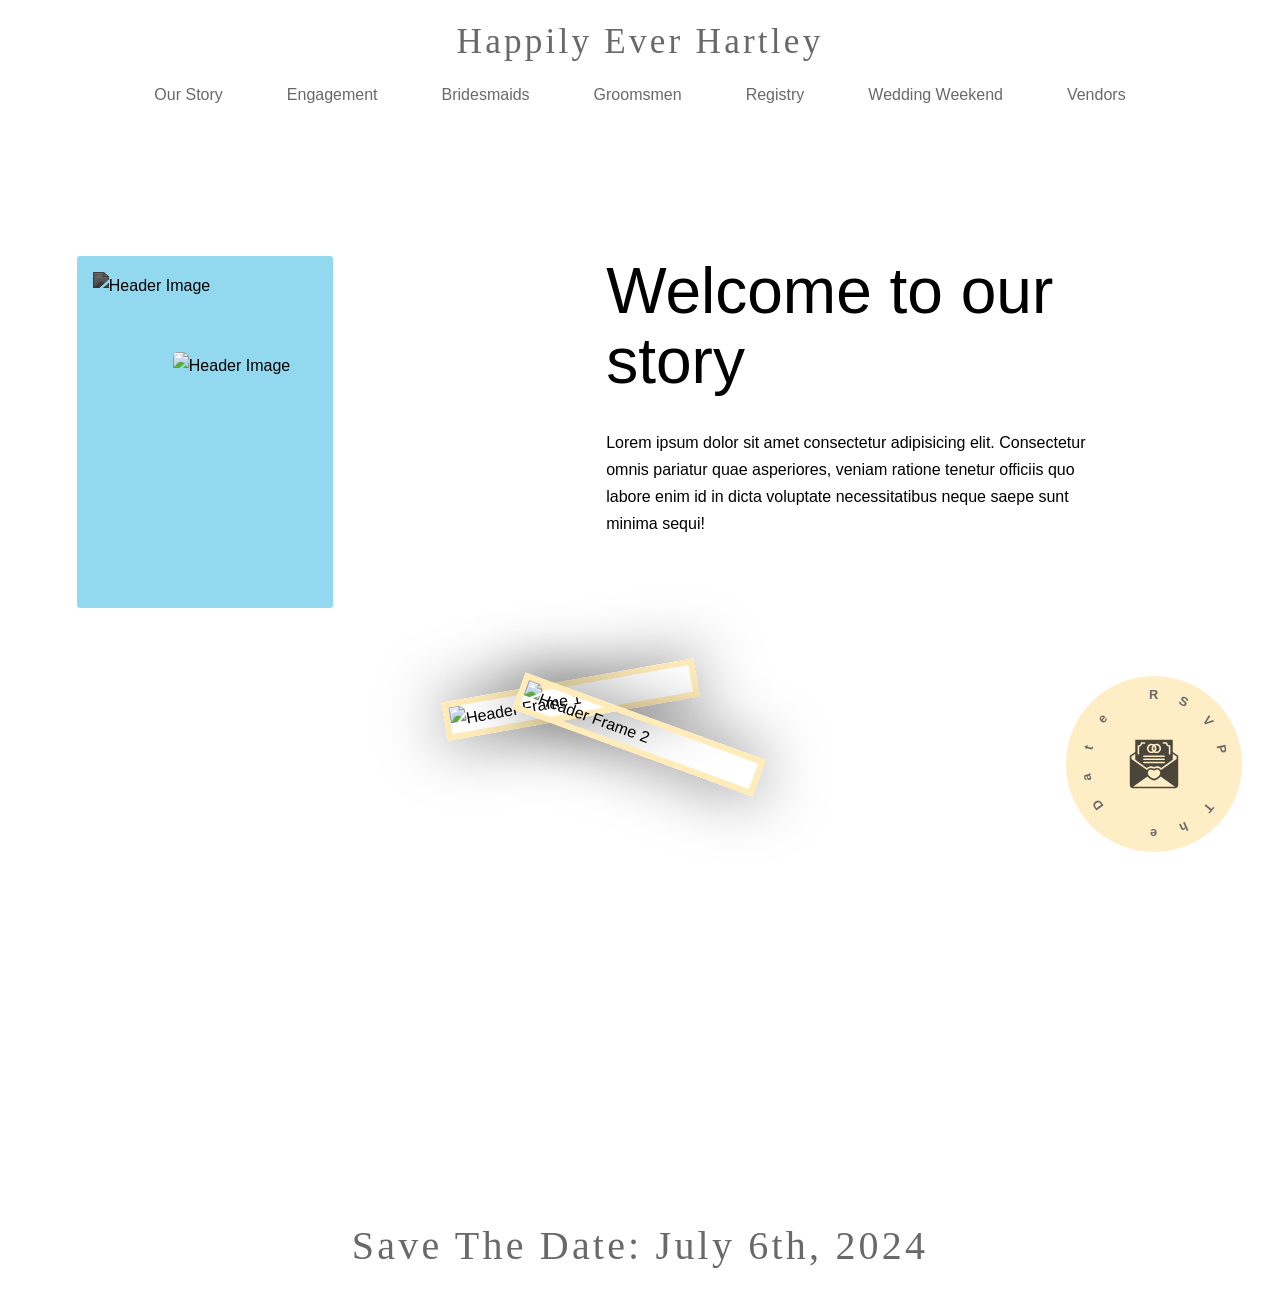
==== index.html @ 99db0260 "Add files via upload" ====
<!DOCTYPE html>
<html lang="en">
<head>
    <meta charset="UTF-8">
    <meta name="viewport" content="width=device-width, initial-scale=1.0">
    <title>Photo</title>
    <!-- Custom Stylesheet-->
    <link rel="stylesheet" type="text/css" href="css/style.css">
    <!-- SwiperJS-->
    <link rel="stylesheet" href="https://cdn.jsdelivr.net/npm/swiper@10/swiper-bundle.min.css"/>

</head>

<body>
    <nav>
        <div class="nav_container">
            <div class="nav_logo"><p>Happily Ever Hartley</p></div>
            <ul class="nav_links">
                <li><a href="index.html">Our Story</a></li><!-- Camping info, directions, countdown, -->
                <li><a href="Engagement.html">Engagement</a></li>
                <li><a href="Bridesmaids.html">Bridesmaids</a></li>
                <!-- Pictures, who each person is. Song: Let's go girls -->
                <li><a href="Groomsmen.html">Groomsmen</a></li>
                <!-- Pictures, who each person is. Song: Friends in low places -->
                <li><a href="Registry.html">Registry</a></li>
                <!-- Registry Links, honeymoon fund venmo -->
                <li><a href="WeddingWeekend.html">Wedding Weekend</a></li>
                <!-- Camping info, directions, rsvp camping, -->
                <li><a href="Vendors.html">Vendors</a></li>
                <!-- Camping info, directions, rsvp camping, -->
            </ul>

            <button class="nav_toggle-btn" id="nav_toggle-open"><img src="img/icons/menu.svg" alt="menu button"></button>
            <button class="nav_toggle-btn" id="nav_toggle-close"><img src="img/icons/menu-open.svg" alt="menu button expanded"></button>
        </div>
    </nav>
    <!-------------- End of Nav -------------->

<section id="OurStory">
    <header>
        <div class="container header_container">
            <div class="header_left">
                <div class="header_image-bg">
                    <div class="header_image-lg">
                        <img src="img/photos/IMG_2442.JPG" alt="Header Image">
                    </div>
                </div>
                <div class="header_image-sm">
                    <img src="img/photos/IMG_2442.JPG" alt="Header Image">
                </div>
            </div>
            <div class="header_right">
                <h1>Welcome to our story</h1>
                
                <p>Lorem ipsum dolor sit amet consectetur adipisicing elit. Consectetur omnis pariatur quae asperiores, veniam ratione tenetur officiis quo labore enim id in dicta voluptate necessitatibus neque saepe sunt minima sequi!</p>
            </div>
        </div>
    </header>
    <div class="header_frames">
        <div class="header_frame">
            <img src="img/photos/IMG_2458.JPG" alt="Header Frame 1">
        </div>
        <div class="header_frame">
            <img src="img/photos/IMG_2477.JPG" alt="Header Frame 2">
        </div>
    </div>
    
    <a href="mailto:gabbywilliams18@icloud.com?subject=RSVP For Wedding" class="rsvp_btn rsvp_info"> <img src="img/icons/rsvp.svg" alt="mail icon"> <span class="rsvp_text">Please provide your full name, plus any additional message you like. <br>This helps create our list of guests. <br><br> Just click the RSVP button</span> <p>RSVP The Date</p> </a>
</section>
    <!-------------- End of Header -------------->

    <footer>
        <div class="container footer_container">
            <p>Save The Date: July 6th, 2024</p>
        </div>
    </footer>
    <!-------------- End of Footer -------------->
</body>
<!--JavaScript-->

    <!-- Swiper JS -->
    <script src="https://cdn.jsdelivr.net/npm/swiper@10/swiper-bundle.min.js"></script>

    <!-- JS File -->
    <script src="js/main.js"></script>
</body>

</html>
---- css/style.css ----
:root {
        /* --Light Theme --*/
    --color-primary: #1a7ec0;
    --color-primary-variant: #fddab8;
    --color-bg-1: #ffffff;
    --color-bg-2: #cbcbcb;
    --color-bg-3: #c0c0c0;
    --color-bg-4: #696969;
    --color-text-1: #444444;
    --color-light: #97cae5;
    --color-white: hsl(0, 0%, 90%);

    --container-width-lg: 88%;
    --container-width-md: 92%

    --transitions: all 400ms ease;
}

* {
    margin: 0;
    padding: 0;
    border: 0;
    outline: 0;
    list-style: none;
    text-decoration: none;
    box-sizing: border-box;
}

html {
    scroll-behavior: smooth;
}

body {
    font-family: 'SF Pro Display', sans-serif;
    font-size: 16px;
    font-weight: 400;
    line-height: 1.7;
    background-color: var(--color-bg-1);
}

h1, h2 {
    line-height: 1.1;
    font-weight: 400;
}

h1 {
    font-size: 4rem;
}

h2 {
    font-size: 3.5rem;
}

a {
    color: var(--color-bg-4);
    transition: var(--transitions);
}

a:hover {
    color: var(--color-primary);
    font-weight: 500;
}

.container {
    width: var(--container-width-lg);
    margin: 0 auto;
    max-width: 2160px;
    
}

img {
    display: block;
    object-fit: cover;
    width: 100%;
}


/* --- Nav --- */
nav {
    height: 7rem;
    width: 100vw;
    display: grid;
    place-items: center;
    position: fixed;
    visibility: visible;
    top: 0;
    left: 0;
    z-index: 98;
}

/* nav class on scroll using JavaScript */
.window-scrolled{
    width: 100vw;
    height: 7vw;
    background-color: white;
    box-shadow: 0 0.5rem 1rem rgba(0, 0, 0, 0.2);

}
.nav_container {
    height: 100%;
    display: grid;
    justify-content: space-between;
    align-items: center;
}

/* only for tablets and phones */
.nav_toggle-btn {
    display: none;
}

.nav_logo {
    justify-content: center;
    display: flex;
    font-family: 'Chopin Script', cursive;
    font-size: 2.2rem;
    font-weight: 200;
    color: var(--color-bg-4);
    letter-spacing: 0.2rem;
    padding-top: 0.5rem;
}

.nav_links {
    display: flex;
    gap: 4rem;
}

.nav_socials {
    display: flex;
    gap: 1rem;
}

.nav_socials a {
    width: 1.3rem;
    height: 1.3rem;
    display: flex;
    place-items: center;
}

.nav_socials a:hover {
    box-shadow: 0 1rem 1rem rgba(0, 0, 0, 0.2);
    border-radius: 9px;
}
/* --- End of nav --- */

/* --- Header --- */
header {
    width: 100vw;
    height: 100vh;
    position: relative;
    top: 6rem;
    overflow: hidden;
}

.header_container {
    display: grid;
    grid-template-columns: 43% 53%;
    gap: 4%;
    margin-top: 10rem;
    position: relative;
}

.header_image-bg{
    background: #92d9f0;
    height: 22rem;
    width: 16rem;
    position: absolute;
    justify-items: right;
    border-radius: 3px;
}

.header_image-lg {
    width: 29rem;
    position: relative;
    top: 1rem;
    left: 1rem;
    border-radius: 5px;
    filter: saturate(0) brightness(0.4);
    transition: var(--transition);
}

.header_image-sm {
    width: 28rem;
    height: 28rem;
    overflow: hidden;
    position: absolute;
    top: 6rem;
    left: 6rem;
    border-radius: 5px;
    transition: var(--transition);
}

.header_left:hover .header_image-sm {
    opacity: 0;
}

.header_left:hover .header_image-lg {
    filter: saturate(1) brightness(1);
    border: 1rem solid #ffecb8;
    border-radius: 5px;
    top: 0;
    left: 0;
}

.header_head {
    display: flex;
    gap: 2rem; 
    align-items: flex-start;
}

.header_right p {
    margin-top: 2rem;
    width: 85%;
}

.header_tag {
    font-family: 'Chopin Script', cursive;
    font-size: 3.5rem;
    font-weight: 200;
    color: var(--color-bg-4);
    letter-spacing: 0.2rem;
}
/* --- End of header --- */

/* --- Only for tablets and phones --- */
.header_btn-md {
    display: none;
}

.header_frames {
    position: absolute;
    top: 78vh;
    right: 52rem;
    transition: var(--transition);
}

.header_frame {
    width: 16rem;
    border: 0.4rem solid #ffecb8;
    box-shadow: 0 0 4rem rgba(0, 0, 0, 0.5);
    position: absolute;
    transform: rotate(-10deg);
    transform-origin: bottom left;
    transition: var(--transition);

}

.header_frame:nth-child(2) {
    transform: rotate(20deg);
    top: -2rem;
    left: 4rem;
}

.header_frames:hover .header_frame {
    transform: rotate(0deg);
}

.header_frames:hover .header_frame:nth-child(2) {
    top: 0;
    left: 17rem;
}

/* --- RSVP Button --- */
.rsvp_btn {
    color: var(--color-bg-4);
    width: 11rem;
    height: 11rem;
    border-radius: 50%;
    display: grid;
    place-items: center;
    cursor: pointer;
    transition: var(--transition);
}

.rsvp_btn {
    background: rgb(255, 237, 198);
    position: fixed;
    right: 3%;
    bottom: 3rem;
}

.rsvp_btn:hover {
    box-shadow:  0 2rem 2rem rgba(0, 0, 0, 0.2);
    transform: translateY(-1rem);
    color: var(--color-primary);
    border: 0.2rem solid #f0d896;
}

.rsvp_btn img {
    position: absolute;
    width: 50px;
    height: 50px;
    opacity: 0.7;
}

.rsvp_btn p {
    font-size: 0.8rem;
    font-weight: 800;
    width: 10rem;
    height: 10rem;
    display: flex;
    justify-content: center;
    animation: spinningText 45s infinite;
}

.rsvp_btn p span {
    position: absolute;
    transform-origin: 0.3rem 5rem;
}

@keyframes spinningText {
    to {
        transform: rotate(360deg);
    }
}

.rsvp_info .rsvp_text {
    visibility: hidden;
    height: 11rem;
    width: 19rem;
    background-color: rgb(255, 255, 255);
    border: 0.1rem solid var(--color-primary);
    color: #2b2b2b;
    text-align: center;
    border-radius: 8px;
    padding: 1rem;
    bottom: 10rem;
    right: 9rem;
  
    /* Position the message */
    position: absolute;
    z-index: 1;
    
  }
  
  .rsvp_info:hover .rsvp_text {
    visibility: visible;
    box-shadow:  0 2rem 2rem rgba(0, 0, 0, 0.2);
    
  }

  .rsvp_btn:hover > .container {
    width:100%;
    height:100%;
    position:absolute;
    background-color:#000;
    opacity:0.5;
    border-radius:30px;
}

#Bridesmaids {
    margin-top: 12rem;
}

.bridesmaids_head  {
    display: flex;
    justify-content: space-between;
    
}

.bridesmaids_container p {
    width: 45rem;
    
}

.swiper-wrapper {
    margin-top: 5rem;
    height: 37rem;
    padding-bottom: 5rem;
}

.swiper {
    width: 88%;
    height: 100%;
}

.swiper-slide {
    border: 0.5rem solid var(--color-light);
    border-radius: 10px;
    height: fit-content;
    max-height: 36rem;
    overflow: hidden;
    text-align: center;
    font-size: 18px;
    display: flex;
    justify-content: center;
    align-items: center;
    transition: var(--transition)
}

.swiper-slide:hover {
    box-shadow: 0 3rem 3rem rgba(0, 0, 0, 0.2);
}

.swiper-slide img {
    width: auto;
    height: 100%;
    display: block;
    filter: saturate(0);
    object-fit: cover;
    transition: var(--transition);

}

.swiper-slide:hover img {
    filter: saturate(1);
}

/* --- End of Bridesmaids --- */

#Groomsmen {
    margin-top: 12rem;
}

.groomsmen_head  {
    display: flex;
    justify-content: space-between;
}

.groomsmen_container p {
    width: 45rem;
}

.swiper-wrapper {
    margin-top: 5rem;
    height: 37rem;
    padding-bottom: 5rem;
}

.swiper {
    width: 88%;
    height: 100%;
}

.swiper-slide {
    border: 0.5rem solid var(--color-light);
    border-radius: 10px;
    height: fit-content;
    max-height: 36rem;
    overflow: hidden;
    text-align: center;
    font-size: 18px;
    display: flex;
    justify-content: center;
    align-items: center;
    transition: var(--transition)
}

.swiper-slide:hover {
    box-shadow: 0 3rem 3rem rgba(0, 0, 0, 0.2);
    
}

.swiper-slide img {
    width: 27.9rem;
    height: 100%;
    display: block;
    filter: saturate(0);
    object-fit: cover;
    transition: var(--transition);

}

.swiper-slide:hover img {
    filter: saturate(1);

}
/* --- End of Groomsmen --- */

#engagement {
    margin-top: 10rem;
}

.engagement_container {
    position: relative;
}

.engagement_head {
    display: grid;
    grid-template-columns: 95rem;
    justify-content: space-between;
    align-items: center;
    justify-content: center;
}

.engagement_head > p {
    width: 45rem;
}

.engagement_gallery {
    display: grid;
    grid-template-columns: repeat(3, 1fr);
    margin-top: 5rem;
    gap: 3rem;

}

.engagement_gallery article {
    border: 0.5rem solid var(--color-bg-3);
    transition: var(--transition)
}

.engagement_gallery article:nth-child(1) {
    grid-row: 1/3;
}

.engagement_gallery article:nth-child(4) {
    grid-column: 2/4;
    grid-row: 2/3;
}

.engagement_gallery article img {
    height: 100%;
    filter: saturate(0);
    transition: var(--transition);
}

.engagement_gallery article:hover img {
    filter: saturate(1);
}

.engagement_gallery article:hover {
    box-shadow: 0 4rem 4rem rgba(0, 0, 0, 0.5);
    border-color: #97cae5;
}

/* --- End of Engagement--- */

/* --- Footer --- */
.footer {
    margin-top: 7rem;
    width: 100vw;
}

.footer_container > p {
    width: 100vw;
    display: grid;
    place-items: center;
    font-family: 'Chopin Script', cursive;
    font-size: 2.5rem;
    font-weight: 200;
    color: var(--color-bg-4);
    letter-spacing: 0.2rem;
    padding-bottom: 1rem;
    padding-top: 2.5rem;
}

.footer_container:hover > p {
    color: var(--color-primary);
}
.footer_container {
    margin-top: 12rem;
    padding-top: 5rem;
    width: 100vw;
}

/* --- End of Footer --- */

/* --- Google Map --- */
.map_container {
    display: grid;
    grid-template-columns: 43% 53%;
    gap: 4%;
    margin-top: 8rem;
    position: relative;
}

.map {
    width: 38rem;
    height: 28rem;
    position: relative;
    left: 5rem;
    border-radius: 6px !important;
    border: 0.3rem solid #eeeeee;
}

.map_text > h3 {
    position: relative;
    top: 1rem;
    left: 0;
    display: grid;
    place-items: center;
    font-weight: 500;
}

.camping {
    padding-top: 3rem;
}
.button {
    background-color: #30acc8;
    color: white;
    border-radius: 8px;
    font-weight: 600;
    padding: 15px 25px;
    cursor: pointer;
    top: 14rem;
}

.socials {
    width: 10vw;
    height: 10vh;
    display: grid;
}

.nav_socials {
    display: flex;
    gap: 1rem;
}
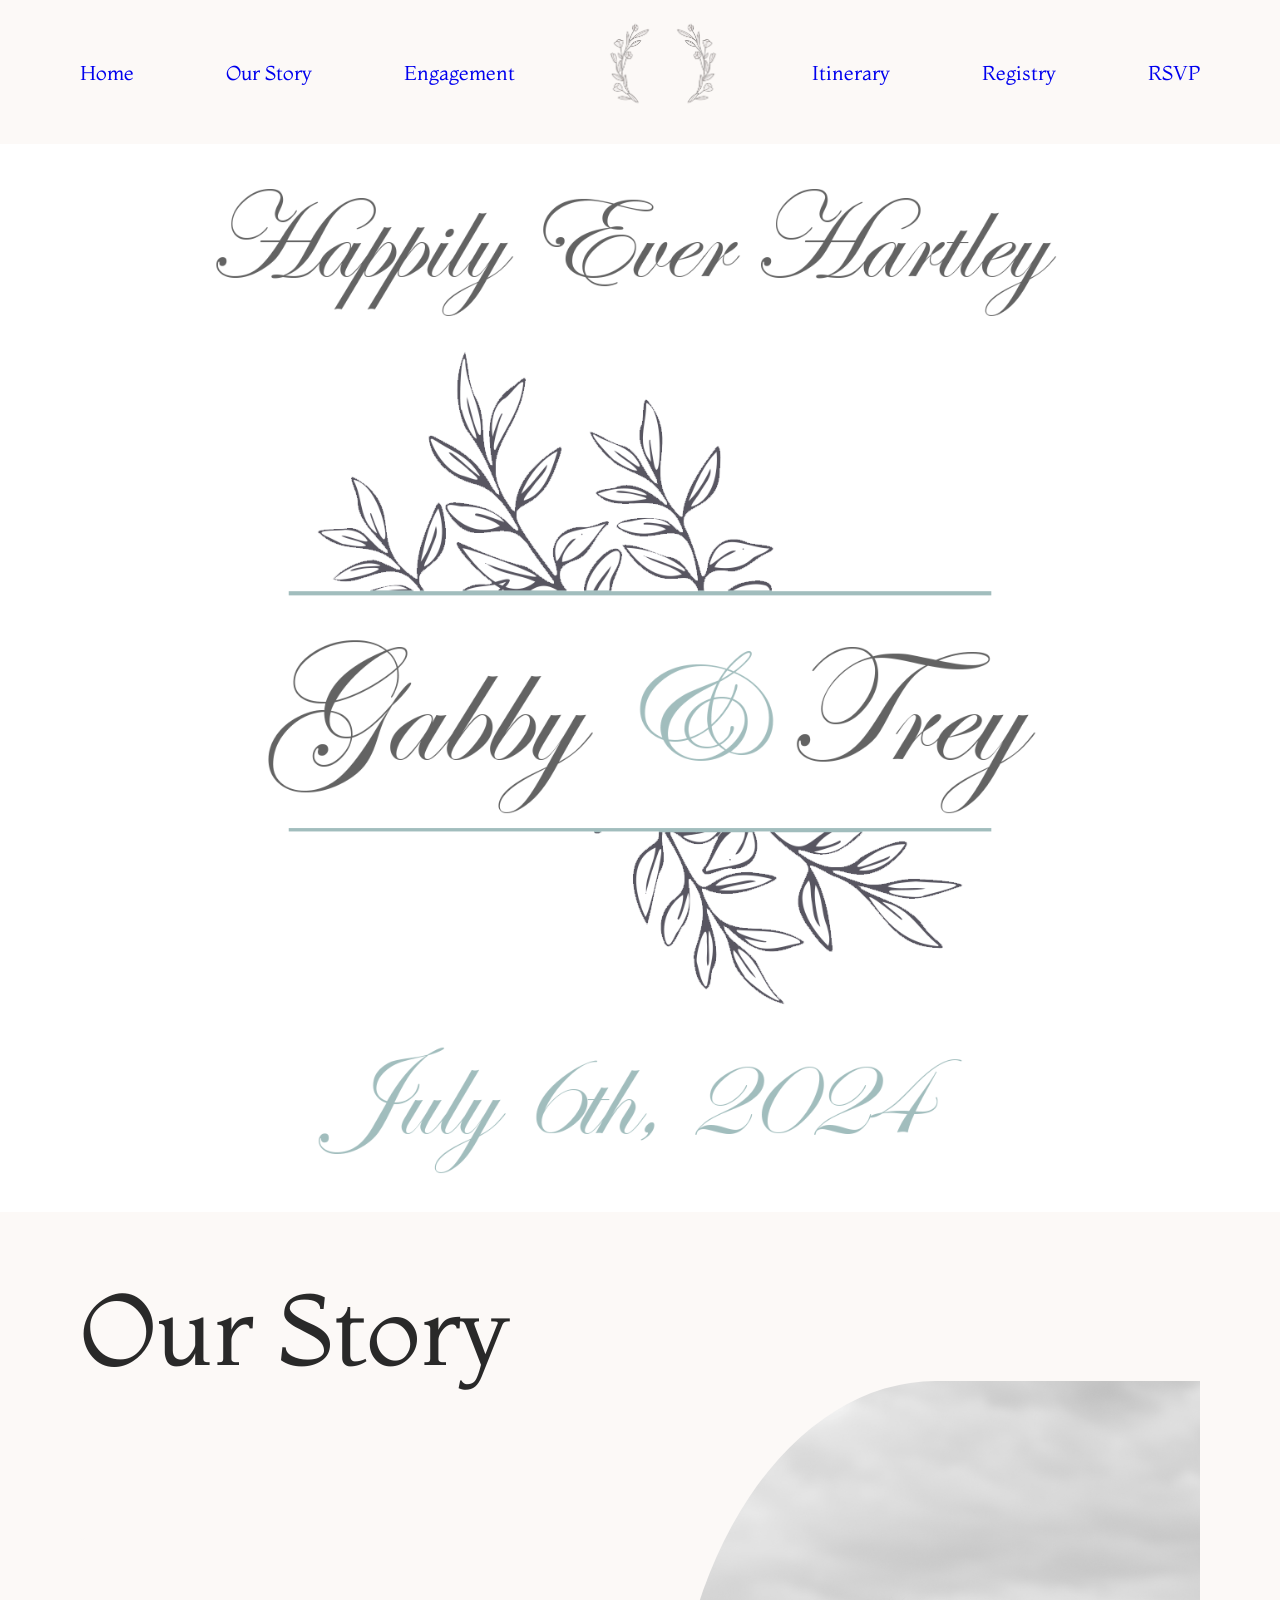
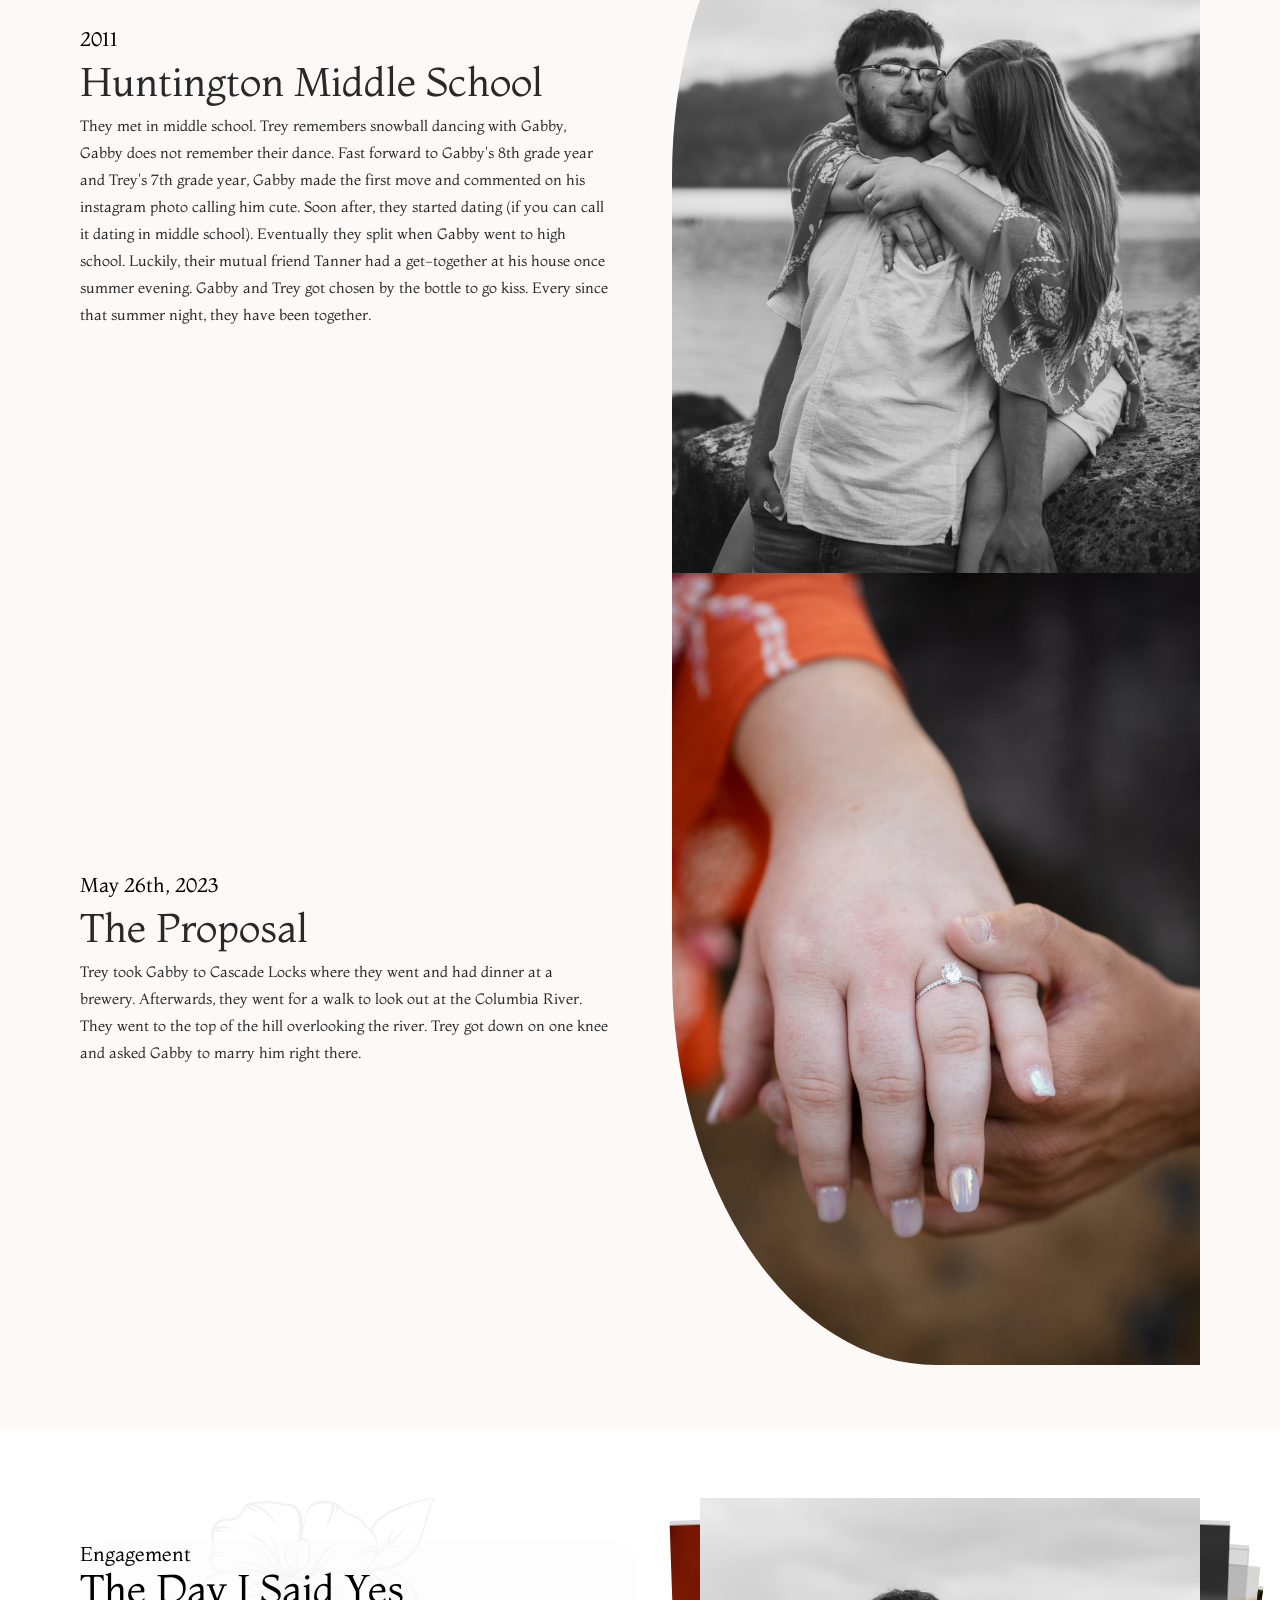
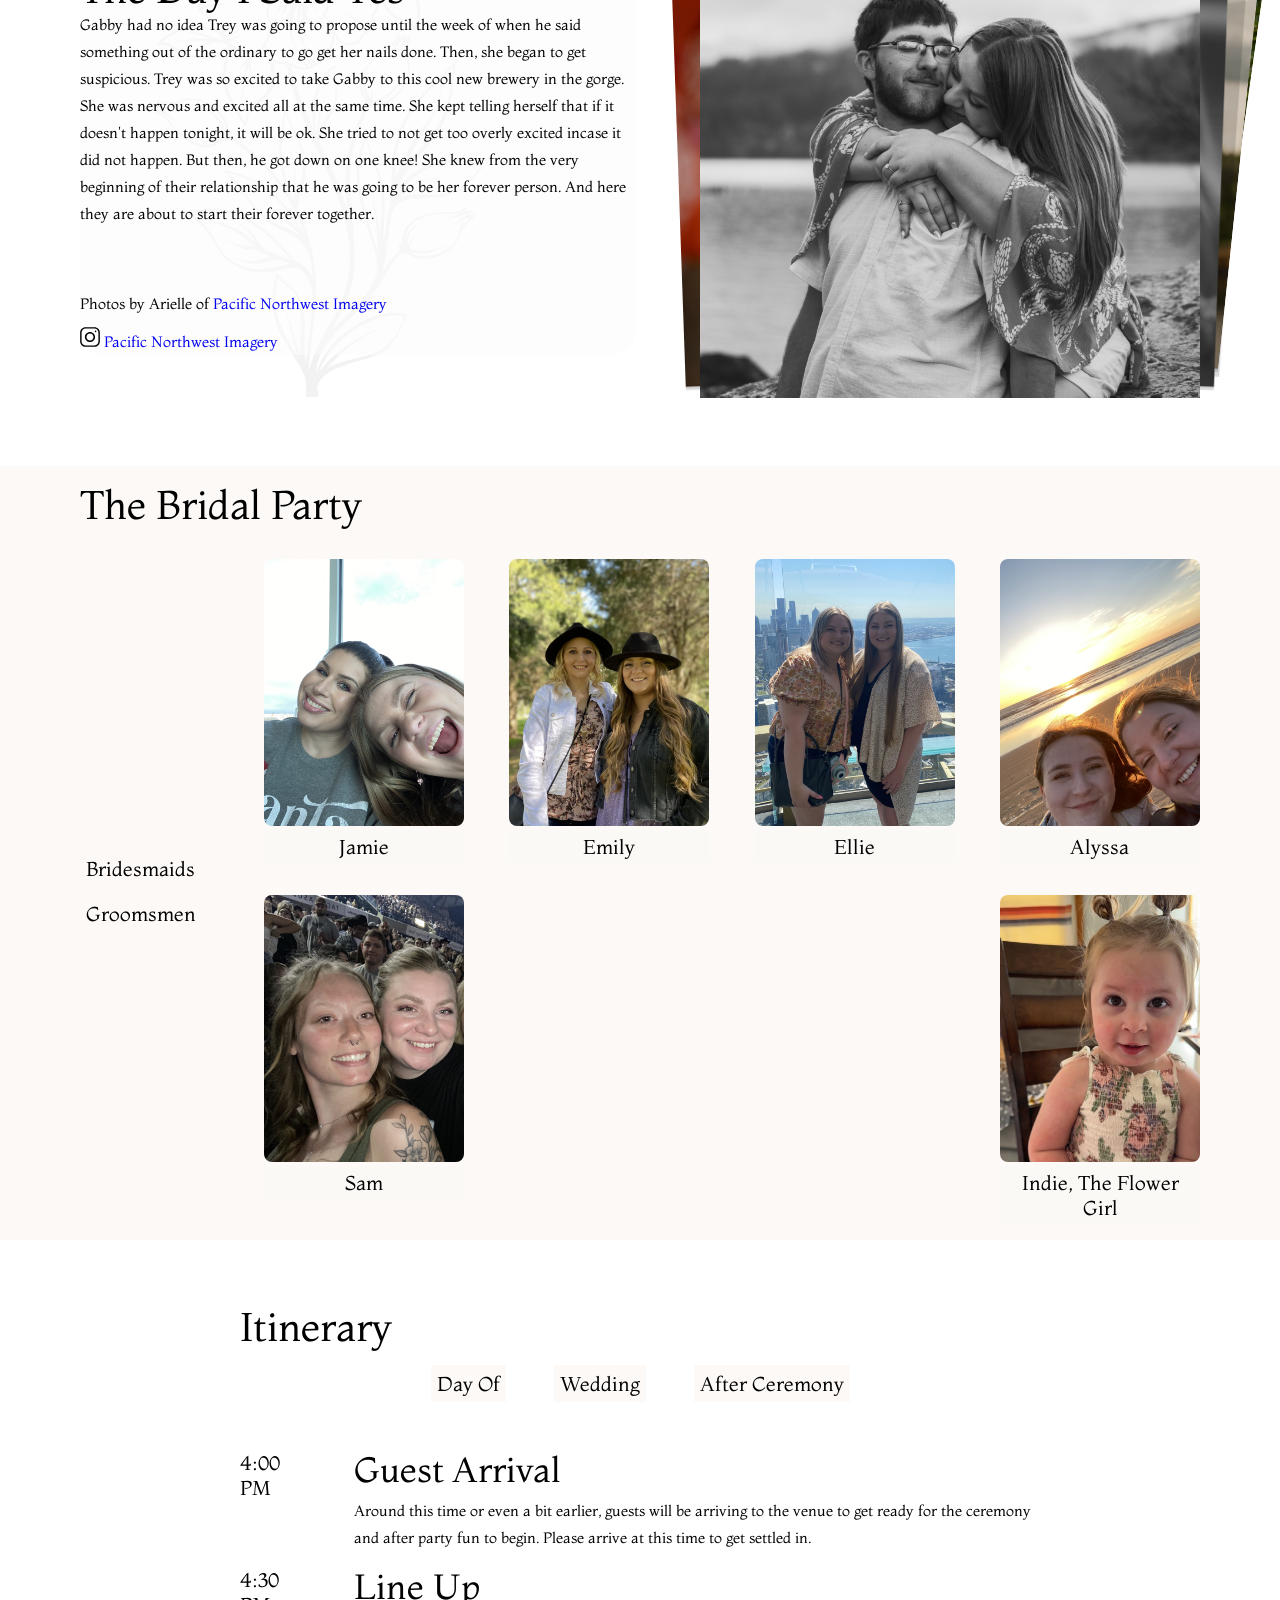
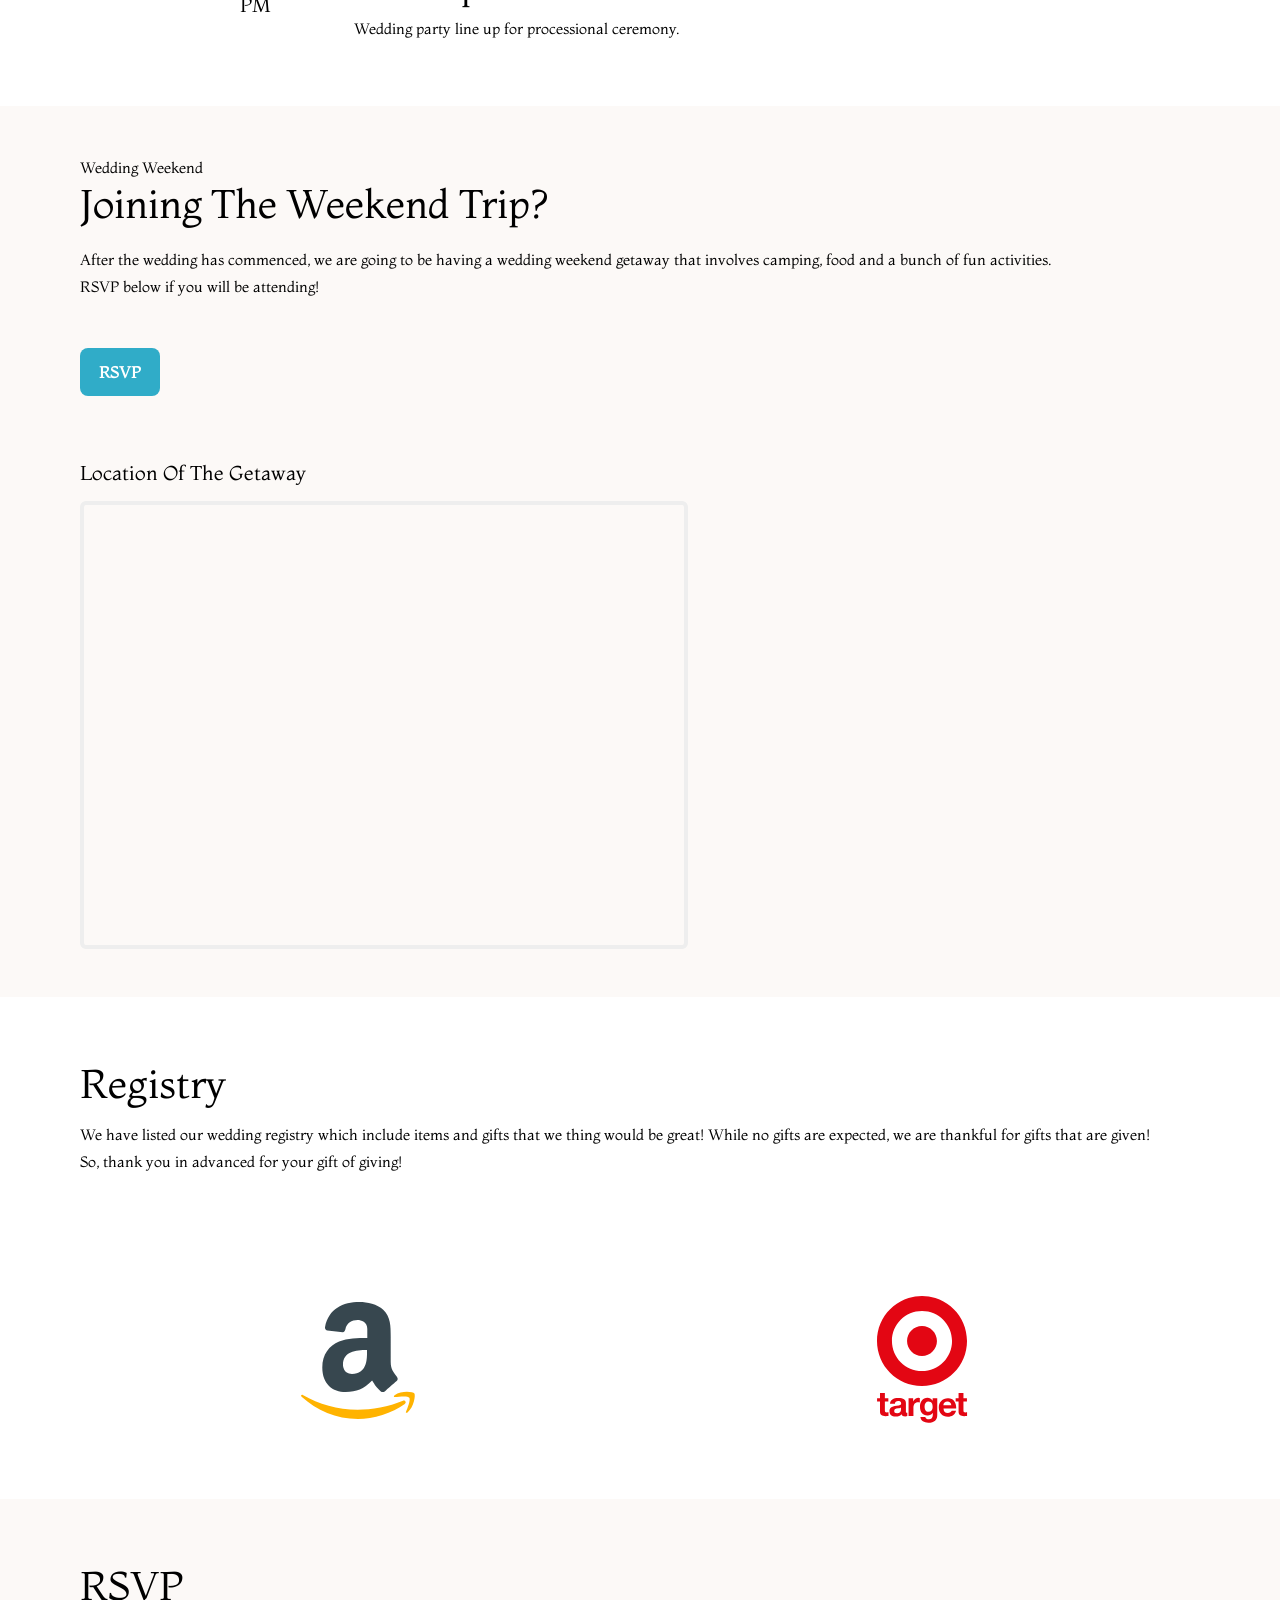
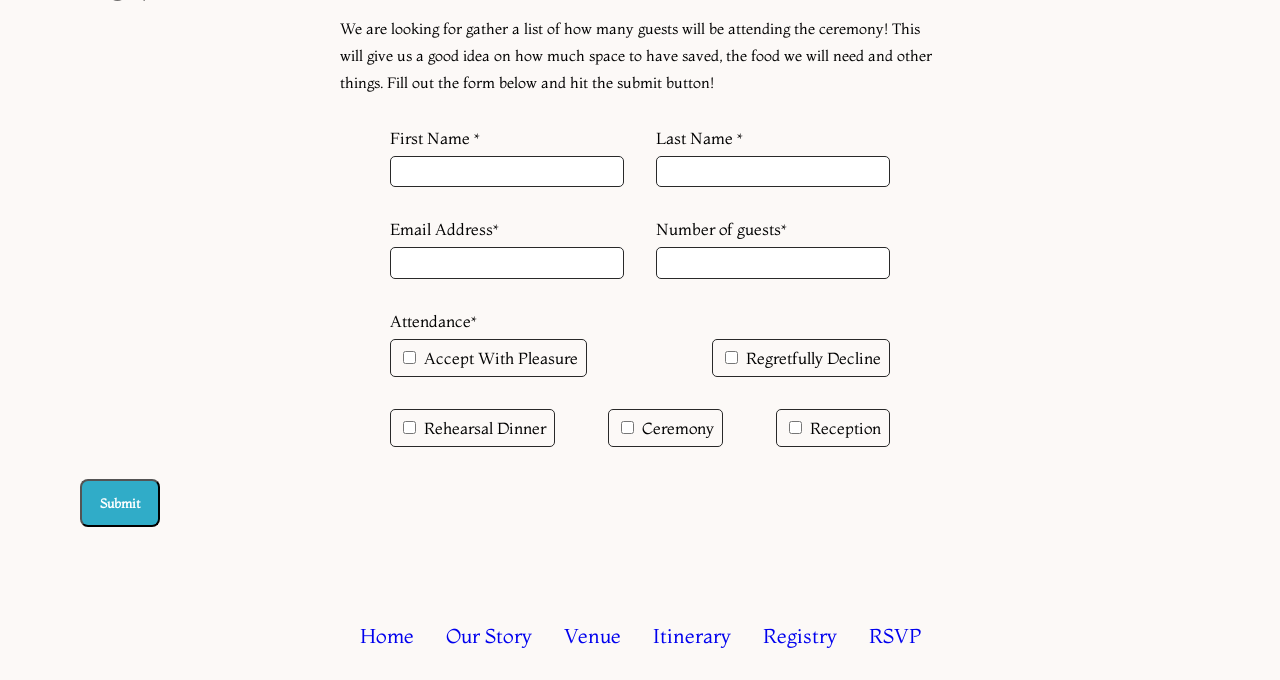
==== commit a07a4810: "Add files via upload" ====
--- a/index.html
+++ b/index.html
@@ -2,87 +2,371 @@
 <html lang="en">
 <head>
     <meta charset="UTF-8">
+    <meta http-equiv="X-UA-Compatable" content="IE=edge">
     <meta name="viewport" content="width=device-width, initial-scale=1.0">
-    <title>Photo</title>
+    <title>Gabby Website Wedding</title>
+    <script src="/js/main.js" defer></script>
     <!-- Custom Stylesheet-->
     <link rel="stylesheet" type="text/css" href="css/style.css">
-    <!-- SwiperJS-->
-    <link rel="stylesheet" href="https://cdn.jsdelivr.net/npm/swiper@10/swiper-bundle.min.css"/>
-
+
+    <!-- Link Swiper's CSS -->
+    <link rel="stylesheet" href="https://cdn.jsdelivr.net/npm/swiper@11/swiper-bundle.min.css" />
+
+    <!-- Swiper JS -->
+    <script src="https://cdn.jsdelivr.net/npm/swiper@11/swiper-bundle.min.js"></script>
+
+    <script src="https://ajax.googleapis.com/ajax/libs/jquery/3.3.1/jquery.min.js"></script>
 </head>
-
 <body>
-    <nav>
-        <div class="nav_container">
-            <div class="nav_logo"><p>Happily Ever Hartley</p></div>
-            <ul class="nav_links">
-                <li><a href="index.html">Our Story</a></li><!-- Camping info, directions, countdown, -->
-                <li><a href="Engagement.html">Engagement</a></li>
-                <li><a href="Bridesmaids.html">Bridesmaids</a></li>
-                <!-- Pictures, who each person is. Song: Let's go girls -->
-                <li><a href="Groomsmen.html">Groomsmen</a></li>
-                <!-- Pictures, who each person is. Song: Friends in low places -->
-                <li><a href="Registry.html">Registry</a></li>
-                <!-- Registry Links, honeymoon fund venmo -->
-                <li><a href="WeddingWeekend.html">Wedding Weekend</a></li>
-                <!-- Camping info, directions, rsvp camping, -->
-                <li><a href="Vendors.html">Vendors</a></li>
-                <!-- Camping info, directions, rsvp camping, -->
-            </ul>
-
-            <button class="nav_toggle-btn" id="nav_toggle-open"><img src="img/icons/menu.svg" alt="menu button"></button>
-            <button class="nav_toggle-btn" id="nav_toggle-close"><img src="img/icons/menu-open.svg" alt="menu button expanded"></button>
-        </div>
-    </nav>
-    <!-------------- End of Nav -------------->
-
-<section id="OurStory">
+    <!-- Navigation -->
     <header>
-        <div class="container header_container">
-            <div class="header_left">
-                <div class="header_image-bg">
-                    <div class="header_image-lg">
-                        <img src="img/photos/IMG_2442.JPG" alt="Header Image">
-                    </div>
-                </div>
-                <div class="header_image-sm">
-                    <img src="img/photos/IMG_2442.JPG" alt="Header Image">
-                </div>
-            </div>
-            <div class="header_right">
-                <h1>Welcome to our story</h1>
-                
-                <p>Lorem ipsum dolor sit amet consectetur adipisicing elit. Consectetur omnis pariatur quae asperiores, veniam ratione tenetur officiis quo labore enim id in dicta voluptate necessitatibus neque saepe sunt minima sequi!</p>
-            </div>
+        <div class="header row container">
+            <div class="toggleMenu" onclick="toggleMenu();"></div>
+            <nav class="navigation row">
+                <ul class="row">
+                    <li><a href="#">Home</a></li>
+                    <li><a href="#story">Our story</a></li>
+                    <li><a href="#engagement">Engagement</a></li>
+                    <li class="desktop"><a href="#"><img src="/img/icons/logo.png" alt=""></a></li>
+                    <li><a href="#itinerary">Itinerary</a></li>
+                    <li><a href="#registry">Registry</a></li>
+                    <li><a href="#rsvp">RSVP</a></li>
+                </ul>
+            </nav>
         </div>
     </header>
-    <div class="header_frames">
-        <div class="header_frame">
-            <img src="img/photos/IMG_2458.JPG" alt="Header Frame 1">
-        </div>
-        <div class="header_frame">
-            <img src="img/photos/IMG_2477.JPG" alt="Header Frame 2">
+    <!-- End Navigation -->
+
+    <!-- Hero section -->
+    <section class="hero">
+        <div class="hero-content row container">
+            <div>
+                <div class="img"><img src="/img/icons/Hero2.png" alt=""></div>
+            </div>
+        </div>
+    </section>
+    <!-- End Hero section -->
+
+    <!-- Story -->
+    <div class="story" id="story">
+        <div class="container">
+            <h1>Our Story</h1>
+            <div class="story-content">
+                <div class="row flex">
+                    <div>
+                        <h4>2011</h4>
+                        <h2>Huntington Middle School</h2>
+                        <p> They met in middle school. Trey remembers snowball dancing with Gabby, Gabby does not remember their dance. Fast forward to
+                            Gabby's 8th grade year and Trey's 7th grade year, Gabby made the first move and commented on his instagram photo calling
+                            him cute. Soon after, they started dating (if you can call it dating in middle school). Eventually they split when Gabby
+                            went to high school. Luckily, their mutual friend Tanner had a get-together at his house once summer evening. Gabby
+                            and Trey got chosen by the bottle to go kiss. Every since that summer night, they have been together.</p>
+                    </div>
+                    <div class="img row"><img src="/img/photos/s2.JPG" alt=""></div>
+                </div>
+            </div>
+            <div class="row flex">
+                <div>
+                    <h4>May 26th, 2023</h4>
+                    <h2>The Proposal</h2>
+                    <p>Trey took Gabby to Cascade Locks where they went and had dinner at a brewery. Afterwards, they went for a walk to look out at
+                        the Columbia River. They went to the top of the hill overlooking the river. Trey got down on one knee and asked Gabby to marry him right there.
+                    </p>
+                </div>
+                <div class="img row"><img src="/img/photos/s1.JPG" alt=""></div>
+            </div>
         </div>
     </div>
-    
-    <a href="mailto:gabbywilliams18@icloud.com?subject=RSVP For Wedding" class="rsvp_btn rsvp_info"> <img src="img/icons/rsvp.svg" alt="mail icon"> <span class="rsvp_text">Please provide your full name, plus any additional message you like. <br>This helps create our list of guests. <br><br> Just click the RSVP button</span> <p>RSVP The Date</p> </a>
-</section>
-    <!-------------- End of Header -------------->
-
-    <footer>
-        <div class="container footer_container">
-            <p>Save The Date: July 6th, 2024</p>
-        </div>
+    <!-- End Story -->
+
+    <!-- Engagement -->
+    <section class="engagement" id="engagement">
+        <div class="row flex container">
+            <div class="engagement-content">
+                <h4>Engagement</h4>
+                <h2>The day I said yes</h2>
+                <p>Gabby had no idea Trey was going to propose until the week of when he said something out of the ordinary to go get her nails done.
+                    Then, she began to get suspicious. Trey was so excited to take Gabby to this cool new brewery in the gorge. She was nervous and excited
+                    all at the same time. She kept telling herself that if it doesn't happen tonight, it will be ok. She tried to not get too overly excited
+                    incase it did not happen. But then, he got down on one knee! She knew from the very beginning of their relationship that he was going
+                    to be her forever person. And here they are about to start their forever together.
+                </p>
+                    <div>
+                        <p><Br><br>Photos by Arielle of <a href="http://www.pacificnorthwestimagery.co">Pacific Northwest Imagery</a></p>
+                        <p><a href="https://www.instagram.com/pacificnorthwestimagery/"><img src="/img/social/instagram.svg" alt=""> Pacific Northwest Imagery </a></p>
+                    </div>
+            </div>
+            <div class="swiper mySwiper">
+                <div class="swiper-wrapper">
+                  <div class="swiper-slide"><img src="./img/photos/s1.JPG" alt=""></div>
+                  <div class="swiper-slide"><img src="./img/photos/s2.JPG" alt=""></div>
+                  <div class="swiper-slide"><img src="./img/photos/s3.JPG" alt=""></div>
+                  <div class="swiper-slide"><img src="./img/photos/s4.JPG" alt=""></div>
+                  <div class="swiper-slide"><img src="./img/photos/s5.JPG" alt=""></div>
+                  <div class="swiper-slide"><img src="./img/photos/s6.JPG" alt=""></div>
+                </div>
+            </div>
+        </div>
+    </section>
+    <!-- End Engagement -->
+
+    <!-- Bridal Party -->
+    <section class="bridal" id="bridal">
+        <div class="container">
+            <h2>The Bridal Party</h2>
+            <div class="filters row flex">
+                <div class="filter-btns row">
+                    <div class="filter-btn active" data-tab="1">Bridesmaids</div>
+                    <div class="filter-btn" data-tab="2">Groomsmen</div>
+                </div>
+                <div class="filter-cards row tab1 t-active">
+                    <div>
+                        <img src="/img/photos/bridesmaid/bm1.jpg" alt="">
+                        <h4>Jamie</h4>
+                    </div>
+                    <div>
+                        <img src="/img/photos/bridesmaid/bm2.jpg" alt="">
+                        <h4>Emily</h4>
+                    </div>
+                    <div>
+                        <img src="/img/photos/bridesmaid/bm3.jpg" alt="">
+                        <h4>Ellie</h4>
+                    </div>
+                    <div>
+                        <img src="/img/photos/bridesmaid/bm4.jpg" alt="">
+                        <h4>Alyssa</h4>
+                    </div>
+                    <div>
+                        <img src="/img/photos/bridesmaid/bm5.jpg" alt="">
+                        <h4>Sam</h4>
+                    </div>
+                    <div>
+                        <img src="/img/photos/bridesmaid/indie.jpg" alt="">
+                        <h4>Indie, the flower girl</h4>
+                    </div>
+                </div>
+                <div class="filter-cards row tab2">
+                    <div>
+                        <img src="/img/photos/groomsmen/gm1.jpg" alt="">
+                        <h4>Trevor</h4>
+                    </div>
+                    <div>
+                        <img src="/img/photos/groomsmen/gm2.jpg" alt="">
+                        <h4>Brayden</h4>
+                    </div>
+                    <div>
+                        <img src="/img/photos/groomsmen/gm3.jpg" alt="">
+                        <h4>Noah</h4>
+                    </div>
+                    <div>
+                        <img src="/img/photos/groomsmen/gm4.jpg" alt="">
+                        <h4>Colton</h4>
+                    </div>
+                    <div>
+                        <img src="/img/photos/groomsmen/gm5.jpg" alt="">
+                        <h4>Hunter</h4>
+                    </div>
+                    <div>
+                        <img src="/img/photos/groomsmen/rhett.jpg" alt="">
+                        <h4>Rhett, the ring bearer</h4>
+                    </div>
+                </div>
+            </div>
+        </div>
+    </section>
+    <!-- End Bridal Party -->
+
+    <!-- Itinerary -->
+    <section class="itinerary" id="itinerary">
+        <div class="container">
+            <h2>Itinerary</h2>
+            <div class="filter-btns row">
+                <div class="filter-btn active" data-tab="1">Day Of</div>
+                <div class="filter-btn" data-tab="2">Wedding</div>
+                <div class="filter-btn" data-tab="3">After Ceremony</div>
+            </div>
+            <div class="filter-cards tab1 t-active">
+                <div class="row">
+                    <div class="time">
+                        <h4>4:00 PM</h4>
+                    </div>
+                    <div>
+                        <h3>Guest Arrival</h3>
+                        <p>Around this time or even a bit earlier, guests will be arriving to the venue to get ready for the ceremony and after party fun
+                            to begin. Please arrive at this time to get settled in.
+                        </p>
+                    </div>
+                </div>
+                <div class="row">
+                    <div class="time">
+                        <h4>4:30 PM</h4>
+                    </div>
+                    <div>
+                        <h3>Line Up</h3>
+                        <p>Wedding party line up for processional ceremony.</p>
+                  
+                    </div>
+                </div>  
+            </div>
+            <div class="filter-cards tab2">
+                <div class="row">
+                    <div class="time">
+                        <h4>4:30 PM</h4>
+                    </div>
+                    <div>
+                        <h3>Ceremony Begins</h3>
+                        <p>The ceremony begins as we begin to celebrate the love, new roads and new life for Gabby and Trey as they bond with each other.</p>
+                    </div>
+                </div>
+                <div class="row">
+                    <div class="time">
+                        <h4>5:00 PM</h4>
+                    </div>
+                    <div>
+                        <h3>Ceremony Over</h3>
+                        <p>The ceremony ends around this time, so that other events will commence soon.</p>
+                    </div>
+                </div>  
+            </div>
+            <div class="filter-cards tab3">
+                <div class="row">
+                    <div class="time">
+                        <h4>5:00 PM</h4>
+                    </div>
+                    <div>
+                        <h3>After Party Shenanigans</h3>
+                        <p>Come and join up after the ceremony for cocktail hour, grazing tables, party photos, family formals, couples portraits and some good 
+                            old fashioned mingling and laughter.</p>
+                    </div>
+                </div>
+                <div class="row">
+                    <div class="time">
+                        <h4>6:00 PM</h4>
+                    </div>
+                    <div>
+                        <h3>Grand Entrance and Dinner</h3>
+                        <p>The wedding party begins with a buffet and dinner. We will then follow with toasts, cake cutting as well as the 1st dance for the bride and Groom. Then other special
+                            dances will follow! </p>
+                     
+                    </div>
+                </div>
+                <div class="row">
+                    <div class="time">
+                        <h4>9:00 PM</h4>
+                    </div>
+                    <div>
+                        <h3>Bouquet and Garter Toss</h3>
+                        <p>Please stick around for the bouquet and garter toss. We will also have a photo booth for you to take some fun photos with your friends and family.
+                    </div>
+                </div>   
+            </div>
+        </div>
+    </section>
+    <!-- End Itinerary -->
+
+    <!-- Camping -->
+    <section class="camping" id="camping">
+        <div class="container">
+            <div class="map_left">
+                    <p>Wedding Weekend</p>
+                    <h2>Joining the weekend trip?</h2> <br>
+                    <p>After the wedding has commenced, we are going to be having a wedding weekend getaway that involves camping, food and a bunch of fun activities. <br>RSVP below if you will be attending!</p>
+                <div class="camping">
+                    <a href="mailto:gabbywilliams18@icloud.com?subject=Camping RSVP" class="button">RSVP</a>
+                </div>
+            </div>
+            <div class="map_text">
+                <h4>Location of the getaway</h4>
+            </div>
+            <div class="map">
+                <iframe src="https://www.google.com/maps/embed?pb=!1m18!1m12!1m3!1d2747.5607611152222!2d-122.95147092343977!3d46.47720766528201!2m3!1f0!2f0!3f0!3m2!1i1024!2i768!4f13.1!3m3!1m2!1s0x5493fa3388b06751%3A0xca44314e9b2bbc15!2s1377%20Hining%20Rd%2C%20Winlock%2C%20WA%2098596!5e0!3m2!1sen!2sus!4v1692990581405!5m2!1sen!2sus" width="100%" height="100%" style="border:0;" allowfullscreen="" loading="lazy" referrerpolicy="no-referrer-when-downgrade"></iframe>
+            </div>
+        </div>
+    </section>
+    <!-- End Camping -->
+
+    <!-- Registry -->
+    <section class="registry row flex" id="registry">
+        <div class="container">
+            <h2>Registry</h2>
+            <p>We have listed our wedding registry which include items and gifts that we thing would be great! While no gifts are expected, we are thankful for gifts that are given!<br>
+                So, thank you in advanced for your gift of giving!
+            </p>
+        <div>
+        <div class="registry-cards column">
+            <div><a href="http://www.amazon.com/wedding/registry/2IRXHU4R7J8MX"><img src="img/icons/amazon.svg" alt=""></a></div>
+            <div><a href="https://www.target.com/gift-registry/gift-giver?registryId=c80dfe40-bcca-11ee-996d-652ccf9dd601&type=WEDDING"><img src="img/icons/target.svg" alt=""></a></div>
+        </div>
+    </section>
+    <!-- End Registry -->
+
+    <!-- RSVP -->
+    <section class="rsvp" id="rsvp">
+        <div class="container">
+            <h2>RSVP</h2>
+            <p>We are looking for gather a list of how many guests will be attending the ceremony! This will give us a good idea on how much space to have saved, the food we will need and other things. Fill out the form below and hit the submit button!</p>
+                <form action="mailto:gabbywilliams18@icloud.com?subject=Attendance" method="post" enctype="text/plain" enctype="checkbox">
+                    <div class="form row">
+                        <div class="input row">
+                            <label for="">First Name <span>*</span></label>
+                            <input type="text" name="First Name" id="">
+                        </div>
+                        <div class="input row">
+                            <label for="">Last Name <span>*</span></label>
+                            <input type="text" name="Last Name" id="">
+                        </div>
+                        <div class="input row">
+                            <label for="">Email Address<span>*</span></label>
+                            <input type="email" name="Email" id="">
+                        </div>
+                        <div class="input row">
+                            <label for="">Number of guests<span>*</span></label>
+                            <input type="number" name="Number of Guests" id="">
+                        </div>
+                        <div class="input row">
+                            <label for="">Attendance<span>*</span></label>
+                            <div class="option row">
+                                <div class="row">
+                                    <input type="checkbox" name="Accept with pleasure" id="">
+                                    Accept with pleasure
+                                </div>
+                                <div class="row">
+                                    <input type="checkbox" name="Regretfully Decline" id="">
+                                    Regretfully decline
+                                </div>
+                                <div class="row">
+                                    <input type="checkbox" name="Rehearsal Dinner" id="">
+                                    Rehearsal Dinner
+                                </div>
+                                <div class="row">
+                                    <input type="checkbox" name="Ceremony" id="">
+                                    Ceremony
+                                </div>
+                                <div class="row">
+                                    <input type="checkbox" name="Reception" id="">
+                                    Reception
+                                </div>
+                            </div>
+                        </div>
+                    </div>
+                    <button type="submit" class="page-btn row">Submit</button>
+                </form>
+        </div>
+    </section>
+    <!-- End RSVP-->
+
+    <!-- Footer -->
+    <footer class="container" >
+        <ul class="row">
+            <li><a href="#">home</a></li>
+                <li><a href="#">Our story</a></li>
+                <li><a href="#">Venue</a></li>
+                <li><a href="#">Itinerary</a></li>
+                <li><a href="#">Registry</a></li>
+                <li><a href="#">RSVP</a></li>
+        </ul>
     </footer>
-    <!-------------- End of Footer -------------->
+    <!-- End Footer -->
 </body>
-<!--JavaScript-->
-
-    <!-- Swiper JS -->
-    <script src="https://cdn.jsdelivr.net/npm/swiper@10/swiper-bundle.min.js"></script>
-
-    <!-- JS File -->
-    <script src="js/main.js"></script>
-</body>
 
 </html>
--- a/css/style.css
+++ b/css/style.css
@@ -1,607 +1,708 @@
-:root {
-        /* --Light Theme --*/
-    --color-primary: #1a7ec0;
-    --color-primary-variant: #fddab8;
-    --color-bg-1: #ffffff;
-    --color-bg-2: #cbcbcb;
-    --color-bg-3: #c0c0c0;
-    --color-bg-4: #696969;
-    --color-text-1: #444444;
-    --color-light: #97cae5;
-    --color-white: hsl(0, 0%, 90%);
-
-    --container-width-lg: 88%;
-    --container-width-md: 92%
-
-    --transitions: all 400ms ease;
-}
-
-* {
-    margin: 0;
-    padding: 0;
-    border: 0;
-    outline: 0;
-    list-style: none;
-    text-decoration: none;
-    box-sizing: border-box;
-}
-
-html {
-    scroll-behavior: smooth;
-}
-
-body {
-    font-family: 'SF Pro Display', sans-serif;
-    font-size: 16px;
-    font-weight: 400;
-    line-height: 1.7;
-    background-color: var(--color-bg-1);
-}
-
-h1, h2 {
-    line-height: 1.1;
-    font-weight: 400;
-}
-
-h1 {
-    font-size: 4rem;
-}
-
-h2 {
-    font-size: 3.5rem;
-}
-
-a {
-    color: var(--color-bg-4);
-    transition: var(--transitions);
-}
-
-a:hover {
-    color: var(--color-primary);
-    font-weight: 500;
-}
-
-.container {
-    width: var(--container-width-lg);
-    margin: 0 auto;
-    max-width: 2160px;
-    
-}
-
-img {
-    display: block;
-    object-fit: cover;
-    width: 100%;
-}
-
-
-/* --- Nav --- */
-nav {
-    height: 7rem;
-    width: 100vw;
-    display: grid;
-    place-items: center;
-    position: fixed;
-    visibility: visible;
-    top: 0;
-    left: 0;
-    z-index: 98;
-}
-
-/* nav class on scroll using JavaScript */
-.window-scrolled{
-    width: 100vw;
-    height: 7vw;
-    background-color: white;
-    box-shadow: 0 0.5rem 1rem rgba(0, 0, 0, 0.2);
-
-}
-.nav_container {
-    height: 100%;
-    display: grid;
-    justify-content: space-between;
-    align-items: center;
-}
-
-/* only for tablets and phones */
-.nav_toggle-btn {
-    display: none;
-}
-
-.nav_logo {
-    justify-content: center;
-    display: flex;
-    font-family: 'Chopin Script', cursive;
-    font-size: 2.2rem;
-    font-weight: 200;
-    color: var(--color-bg-4);
-    letter-spacing: 0.2rem;
-    padding-top: 0.5rem;
-}
-
-.nav_links {
-    display: flex;
-    gap: 4rem;
-}
-
-.nav_socials {
-    display: flex;
-    gap: 1rem;
-}
-
-.nav_socials a {
-    width: 1.3rem;
-    height: 1.3rem;
-    display: flex;
-    place-items: center;
-}
-
-.nav_socials a:hover {
-    box-shadow: 0 1rem 1rem rgba(0, 0, 0, 0.2);
-    border-radius: 9px;
-}
-/* --- End of nav --- */
-
-/* --- Header --- */
-header {
-    width: 100vw;
-    height: 100vh;
-    position: relative;
-    top: 6rem;
-    overflow: hidden;
-}
-
-.header_container {
-    display: grid;
-    grid-template-columns: 43% 53%;
-    gap: 4%;
-    margin-top: 10rem;
-    position: relative;
-}
-
-.header_image-bg{
-    background: #92d9f0;
-    height: 22rem;
-    width: 16rem;
-    position: absolute;
-    justify-items: right;
-    border-radius: 3px;
-}
-
-.header_image-lg {
-    width: 29rem;
-    position: relative;
-    top: 1rem;
-    left: 1rem;
-    border-radius: 5px;
-    filter: saturate(0) brightness(0.4);
-    transition: var(--transition);
-}
-
-.header_image-sm {
-    width: 28rem;
-    height: 28rem;
-    overflow: hidden;
-    position: absolute;
-    top: 6rem;
-    left: 6rem;
-    border-radius: 5px;
-    transition: var(--transition);
-}
-
-.header_left:hover .header_image-sm {
-    opacity: 0;
-}
-
-.header_left:hover .header_image-lg {
-    filter: saturate(1) brightness(1);
-    border: 1rem solid #ffecb8;
-    border-radius: 5px;
-    top: 0;
-    left: 0;
-}
-
-.header_head {
-    display: flex;
-    gap: 2rem; 
-    align-items: flex-start;
-}
-
-.header_right p {
-    margin-top: 2rem;
-    width: 85%;
-}
-
-.header_tag {
-    font-family: 'Chopin Script', cursive;
-    font-size: 3.5rem;
-    font-weight: 200;
-    color: var(--color-bg-4);
-    letter-spacing: 0.2rem;
-}
-/* --- End of header --- */
-
-/* --- Only for tablets and phones --- */
-.header_btn-md {
-    display: none;
-}
-
-.header_frames {
-    position: absolute;
-    top: 78vh;
-    right: 52rem;
-    transition: var(--transition);
-}
-
-.header_frame {
-    width: 16rem;
-    border: 0.4rem solid #ffecb8;
-    box-shadow: 0 0 4rem rgba(0, 0, 0, 0.5);
-    position: absolute;
-    transform: rotate(-10deg);
-    transform-origin: bottom left;
-    transition: var(--transition);
-
-}
-
-.header_frame:nth-child(2) {
-    transform: rotate(20deg);
-    top: -2rem;
-    left: 4rem;
-}
-
-.header_frames:hover .header_frame {
-    transform: rotate(0deg);
-}
-
-.header_frames:hover .header_frame:nth-child(2) {
-    top: 0;
-    left: 17rem;
-}
-
-/* --- RSVP Button --- */
-.rsvp_btn {
-    color: var(--color-bg-4);
-    width: 11rem;
-    height: 11rem;
-    border-radius: 50%;
-    display: grid;
-    place-items: center;
-    cursor: pointer;
-    transition: var(--transition);
-}
-
-.rsvp_btn {
-    background: rgb(255, 237, 198);
-    position: fixed;
-    right: 3%;
-    bottom: 3rem;
-}
-
-.rsvp_btn:hover {
-    box-shadow:  0 2rem 2rem rgba(0, 0, 0, 0.2);
-    transform: translateY(-1rem);
-    color: var(--color-primary);
-    border: 0.2rem solid #f0d896;
-}
-
-.rsvp_btn img {
-    position: absolute;
-    width: 50px;
-    height: 50px;
-    opacity: 0.7;
-}
-
-.rsvp_btn p {
-    font-size: 0.8rem;
-    font-weight: 800;
-    width: 10rem;
-    height: 10rem;
-    display: flex;
-    justify-content: center;
-    animation: spinningText 45s infinite;
-}
-
-.rsvp_btn p span {
-    position: absolute;
-    transform-origin: 0.3rem 5rem;
-}
-
-@keyframes spinningText {
-    to {
-        transform: rotate(360deg);
-    }
-}
-
-.rsvp_info .rsvp_text {
-    visibility: hidden;
-    height: 11rem;
-    width: 19rem;
-    background-color: rgb(255, 255, 255);
-    border: 0.1rem solid var(--color-primary);
-    color: #2b2b2b;
-    text-align: center;
-    border-radius: 8px;
-    padding: 1rem;
-    bottom: 10rem;
-    right: 9rem;
-  
-    /* Position the message */
-    position: absolute;
-    z-index: 1;
-    
-  }
-  
-  .rsvp_info:hover .rsvp_text {
-    visibility: visible;
-    box-shadow:  0 2rem 2rem rgba(0, 0, 0, 0.2);
-    
-  }
-
-  .rsvp_btn:hover > .container {
-    width:100%;
-    height:100%;
-    position:absolute;
-    background-color:#000;
-    opacity:0.5;
-    border-radius:30px;
-}
-
-#Bridesmaids {
-    margin-top: 12rem;
-}
-
-.bridesmaids_head  {
-    display: flex;
-    justify-content: space-between;
-    
-}
-
-.bridesmaids_container p {
-    width: 45rem;
-    
-}
-
-.swiper-wrapper {
-    margin-top: 5rem;
-    height: 37rem;
-    padding-bottom: 5rem;
-}
-
-.swiper {
-    width: 88%;
-    height: 100%;
-}
-
-.swiper-slide {
-    border: 0.5rem solid var(--color-light);
-    border-radius: 10px;
-    height: fit-content;
-    max-height: 36rem;
-    overflow: hidden;
-    text-align: center;
-    font-size: 18px;
-    display: flex;
-    justify-content: center;
-    align-items: center;
-    transition: var(--transition)
-}
-
-.swiper-slide:hover {
-    box-shadow: 0 3rem 3rem rgba(0, 0, 0, 0.2);
-}
-
-.swiper-slide img {
-    width: auto;
-    height: 100%;
-    display: block;
-    filter: saturate(0);
-    object-fit: cover;
-    transition: var(--transition);
-
-}
-
-.swiper-slide:hover img {
-    filter: saturate(1);
-}
-
-/* --- End of Bridesmaids --- */
-
-#Groomsmen {
-    margin-top: 12rem;
-}
-
-.groomsmen_head  {
-    display: flex;
-    justify-content: space-between;
-}
-
-.groomsmen_container p {
-    width: 45rem;
-}
-
-.swiper-wrapper {
-    margin-top: 5rem;
-    height: 37rem;
-    padding-bottom: 5rem;
-}
-
-.swiper {
-    width: 88%;
-    height: 100%;
-}
-
-.swiper-slide {
-    border: 0.5rem solid var(--color-light);
-    border-radius: 10px;
-    height: fit-content;
-    max-height: 36rem;
-    overflow: hidden;
-    text-align: center;
-    font-size: 18px;
-    display: flex;
-    justify-content: center;
-    align-items: center;
-    transition: var(--transition)
-}
-
-.swiper-slide:hover {
-    box-shadow: 0 3rem 3rem rgba(0, 0, 0, 0.2);
-    
-}
-
-.swiper-slide img {
-    width: 27.9rem;
-    height: 100%;
-    display: block;
-    filter: saturate(0);
-    object-fit: cover;
-    transition: var(--transition);
-
-}
-
-.swiper-slide:hover img {
-    filter: saturate(1);
-
-}
-/* --- End of Groomsmen --- */
-
-#engagement {
-    margin-top: 10rem;
-}
-
-.engagement_container {
-    position: relative;
-}
-
-.engagement_head {
-    display: grid;
-    grid-template-columns: 95rem;
-    justify-content: space-between;
-    align-items: center;
-    justify-content: center;
-}
-
-.engagement_head > p {
-    width: 45rem;
-}
-
-.engagement_gallery {
-    display: grid;
-    grid-template-columns: repeat(3, 1fr);
-    margin-top: 5rem;
-    gap: 3rem;
-
-}
-
-.engagement_gallery article {
-    border: 0.5rem solid var(--color-bg-3);
-    transition: var(--transition)
-}
-
-.engagement_gallery article:nth-child(1) {
-    grid-row: 1/3;
-}
-
-.engagement_gallery article:nth-child(4) {
-    grid-column: 2/4;
-    grid-row: 2/3;
-}
-
-.engagement_gallery article img {
-    height: 100%;
-    filter: saturate(0);
-    transition: var(--transition);
-}
-
-.engagement_gallery article:hover img {
-    filter: saturate(1);
-}
-
-.engagement_gallery article:hover {
-    box-shadow: 0 4rem 4rem rgba(0, 0, 0, 0.5);
-    border-color: #97cae5;
-}
-
-/* --- End of Engagement--- */
-
-/* --- Footer --- */
-.footer {
-    margin-top: 7rem;
-    width: 100vw;
-}
-
-.footer_container > p {
-    width: 100vw;
-    display: grid;
-    place-items: center;
-    font-family: 'Chopin Script', cursive;
-    font-size: 2.5rem;
-    font-weight: 200;
-    color: var(--color-bg-4);
-    letter-spacing: 0.2rem;
-    padding-bottom: 1rem;
-    padding-top: 2.5rem;
-}
-
-.footer_container:hover > p {
-    color: var(--color-primary);
-}
-.footer_container {
-    margin-top: 12rem;
-    padding-top: 5rem;
-    width: 100vw;
-}
-
-/* --- End of Footer --- */
-
-/* --- Google Map --- */
-.map_container {
-    display: grid;
-    grid-template-columns: 43% 53%;
-    gap: 4%;
-    margin-top: 8rem;
-    position: relative;
-}
-
-.map {
-    width: 38rem;
-    height: 28rem;
-    position: relative;
-    left: 5rem;
-    border-radius: 6px !important;
-    border: 0.3rem solid #eeeeee;
-}
-
-.map_text > h3 {
-    position: relative;
-    top: 1rem;
-    left: 0;
-    display: grid;
-    place-items: center;
-    font-weight: 500;
-}
-
-.camping {
-    padding-top: 3rem;
-}
-.button {
-    background-color: #30acc8;
-    color: white;
-    border-radius: 8px;
-    font-weight: 600;
-    padding: 15px 25px;
-    cursor: pointer;
-    top: 14rem;
-}
-
-.socials {
-    width: 10vw;
-    height: 10vh;
-    display: grid;
-}
-
-.nav_socials {
-    display: flex;
-    gap: 1rem;
-}+@import url('https://fonts.googleapis.com/css2?family=Montaga&display=swap');
+
+*,
+*::after,
+*::before{
+    box-sizing: border-box;
+    font-family: 'Montaga', serif;
+    font-weight: 400;
+}
+
+body {
+    --cl--1--:#fcf9f7;
+    --cl--2--:#292929;
+    --cl--3--:#4d87c6;
+    background: var(--cl--1--);
+    margin: 0;
+}
+
+img {
+    max-width: 100%;
+}
+
+h1, 
+h2, 
+h3, 
+h4, 
+h5, 
+h6,
+p {
+    margin: 0;
+}
+
+h1 {
+    font-size: clamp(60px, 10vw, 100px);
+    line-height: clamp(65px, 10vw, 105px);
+}
+
+h2 {
+    font-size: clamp(30px, 5vw, 40px);
+    line-height: clamp(35px, 5vw, 45px);
+    text-transform: capitalize;
+}
+
+h3 {
+    font-size: clamp(25px, 5vw, 35px);
+    line-height: clamp(30px, 5vw, 40px);
+    text-transform: capitalize;
+}
+
+h4 {
+    font-size: clamp(15px, 5vw, 20px);
+    line-height: clamp(20px, 5vw, 25px);
+    text-transform: capitalize;
+}
+
+.h5 {
+    font-size: 10px;
+    text-transform: capitalize;
+}
+
+p {
+    font-size: 15px;
+    line-height: 1.8;
+    font-weight: 500;
+}
+
+a {
+    display: inline-block;
+    text-decoration: none;
+    transition: 0.3s ease-in-out;
+    -webkit-transition: 0.3s ease-in-out;
+    -moz-transition: 0.3s ease-in-out;
+    -ms-transition: 0.3s ease-in-out;
+    -o-transition: 0.3s ease-in-out;
+}
+
+ul {
+    margin: 0;
+    padding: 0;
+    list-style: none;
+    color:#4d87c6;
+}
+
+.row {
+    display: flex;
+}
+
+.flex {
+    flex-wrap: wrap;
+    align-items: center;
+    gap: clamp(2em, 5vw, 5em);
+}
+
+.flex>* {
+    flex: 1 1 25em;
+}
+
+.column {
+    display: grid;
+}
+
+.container {
+    max-width: 90%;
+    margin: 0 auto;
+}
+
+/* Navigation */
+
+header {
+    top: 0;
+    z-index: 999;
+}
+
+.header {
+    align-items: center;
+    justify-content: space-between;
+    padding: 1em 0;
+}
+
+nav {
+    flex-grow: 1;
+}
+
+nav ul {
+    flex-grow: 1;
+    align-items: center;
+    justify-content: space-between;
+    gap: 2em;
+    color:#4d87c6;
+}
+
+.desktop {
+    height: 7em;
+    width: 7em;
+}
+
+nav a, 
+footer a {
+    font-size: 20px;
+    text-transform: capitalize;
+}
+
+nav a:hover, 
+footer a:hover {
+    color: var(--cl--3--);
+}
+
+/* End Navigation */
+
+/* nav class on scroll using JavaScript */
+.window-scrolled{
+    width: 100vw;
+    padding: 5em;
+    height: 7vw;
+    background-color: var(--cl--1--);
+    box-shadow: 0 0.5rem 1rem rgba(0, 0, 0, 0.2);
+
+}
+
+
+/* Hero Section */
+
+.hero {
+    background-color:rgb(255, 255, 255);
+    background-repeat: no-repeat;
+    background-position: center;
+    padding: 0;
+    position: relative;
+    overflow: hidden;
+}
+
+
+.hero-content {
+    align-items: center;
+    min-height: calc(100vh - 141.6px);
+}
+
+.hero h2 {
+    color: var(--cl--3--);
+}
+
+.hero h1 {
+    padding: 0.5em 0;
+}
+
+.hero h1 span {
+    color: var(--cl--3--);
+}
+
+/* End Hero Section */
+
+/* Story */
+
+.story {
+    background: var(--cl--1--);
+    background-repeat: no-repeat;
+    background-position: center;
+    background-size: container;
+    padding: 4em 0;
+}
+
+.story h1 {
+    color: var(--cl--2--);
+}
+
+.story-content {
+    position: relative;
+}
+
+.story .flex+.flex {
+    padding-top: 4em;
+}
+
+.story h5,
+.story p {
+    color: var(--cl--2--);
+}
+
+.story h2 {
+    color: var(--cl--2--);
+    padding: 0.2em 0;
+}  
+
+.story .flex:nth-of-type(1) img {
+    object-fit: cover;
+    border-radius: 50% 0 0 0;
+    -webkit-border-radius: 50% 0 0 0;
+    -moz-border-radius: 50% 0 0 0;
+    -ms-border-radius: 50% 0 0 0;
+    -o-border-radius: 50% 0 0 0;
+}
+
+.story .flex:nth-of-type(2) img {
+    object-fit: cover;
+    border-radius: 0 0 0 50%;
+    -webkit-border-radius:  0 0 0 50%;
+    -moz-border-radius:  0 0 0 50%;
+    -ms-border-radius:  0 0 0 50%;
+    -o-border-radius:  0 0 0 50%;
+}
+
+/* End Story */
+
+/* Engagement */
+
+.engagement {
+    background: linear-gradient(90deg, rgba(255, 255, 255, 0.95) 100%, rgba(255, 255, 255, 0)80%), url(/img/line/flower.jpg);
+    background-color: var(--cl--1--);
+    background-repeat: no-repeat;
+    background-position: left center;
+    background-size: contain;
+    padding: 4em 0;
+    overflow: hidden;
+}
+
+.engagement-content {
+    background: rgba(252, 252, 252, 0.6);
+    border-radius: 25px;
+}
+
+.engagement img {
+    width: 20px;
+    height: 20px;
+    margin-top: 5px;
+}
+
+
+.engagement h5, 
+.time h5, 
+.itinerary h3,
+.form span {
+    color: var (--cl--3--);
+}
+
+.venue h2 {
+    padding: 0.2em 0;
+}
+
+.engagement-content div {
+    padding-top: 0.3em;
+}
+
+.engagement-content div p{
+    padding-top: 0.3em;
+}
+
+.mySwiper {
+    position: relative;
+    max-width: 250px;
+}
+
+.mySwiper img {
+    width: 100%;
+    min-height: 300px;
+    object-fit: cover;
+}
+
+/* End Engagement */
+
+/* Bridal Party */
+.bridal {
+    background: var(--cl--1--);
+    background-color:var(--cl--1--);
+    background-repeat: no-repeat;
+    background-position: center;
+    background-size: contain;
+    padding: 1em 0;
+}
+
+.bridal img {
+    border-radius: 8px;
+}
+
+.filters {
+    align-items: center;
+    padding-top: 2em;
+}
+
+.filter-btns {
+    gap: 0.5em;
+}
+
+.bridal .filter-btns {
+    background-color:var(--cl--1--);
+    flex-direction: column;
+    max-width: 120px;
+}
+
+.filter-btn {
+    background-color:var(--cl--1--);
+    cursor: pointer;
+    position: relative;
+    font-size: 20px;
+    white-space: nowrap;
+    padding: 0.3em;
+    max-width: max-content;
+    
+}
+
+.filter-btn::after {
+    content: "";
+    position: absolute;
+    left: 0;
+    bottom: 0;
+    width: 0;
+    height: 1px;
+    transition: 0.3s ease-in-out;
+    -webkit-transition: 0.3s ease-in-out;
+    -moz-transition: 0.3s ease-in-out;
+    -ms-transition: 0.3s ease-in-out;
+    -o-transition: 0.3s ease-in-out;
+}
+
+.filter-btn.active::after {
+    width: 100%;
+}
+
+.filter-cards {
+    position: absolute;
+    width: 0;
+    opacity: 0;
+    justify-content: space-between;
+    flex-wrap: wrap;
+    gap: 2em;
+    transform: scale(0);
+    -webkit-transform: scale(0);
+    -moz-transform: scale(0);
+    -ms-transform: scale(0);
+    -o-transform: scale(0);
+    transform-origin: left;
+    transition: opacity 0.3s ease-in-out;
+    -webkit-transition: opacity 0.3s ease-in-out;
+    -moz-transition: opacity 0.3s ease-in-out;
+    -ms-transition: opacity 0.3s ease-in-out;
+    -o-transition: opacity 0.3s ease-in-out;
+}
+
+.filter-cards.t-active {
+    position: relative;
+    width: 100%;
+    opacity: 1;
+    transform: scale(1);
+    -webkit-transform: scale(1);
+    -moz-transform: scale(1);
+    -ms-transform: scale(1);
+    -o-transform: scale(1);
+}
+
+.bridal .filter-cards div {
+    max-width: 150px;
+    min-width: 150px;
+}
+
+.bridal .filter-cards h4 {
+    text-align: center;
+    padding: 0.2em;
+    background: rgba(252, 249, 247, 0.8);
+}
+
+/* End Bridal Party */
+
+/* Itinerary */
+.itinerary {
+    background: rgb(255, 255, 255);
+    background-repeat: no-repeat;
+    background-position: center;
+    background-size: contain;
+    padding: 4em 0;
+}
+.itinerary .filter-btns {
+    align-items: center;
+    gap: 3em;
+    padding: 1em 0;
+    max-width: max-content;
+    overflow-x: scroll;
+    margin: 0 auto;
+    
+}
+
+.itinerary .filter-btns::-webkit-scrollbar {
+    width: 0;
+    height: 0;
+}
+
+.itinerary .filter-cards {
+    padding-top: 2em;
+}
+
+.itinerary .filter-cards .row {
+    align-items: flex-start;
+    gap: clamp(2em, 5vw, 5em);
+    
+}
+
+.itinerary .filter-cards .row>* {
+    flex: 1 1 20em;
+    
+}
+
+.itinerary .filter-cards .row+.row {
+    padding-top: 1em;
+}
+
+.time {
+    max-width: 50px;
+}
+
+.itinerary p+h3 {
+    padding-top: 0.5em;
+}
+
+.itinerary p {
+    padding-top: 0.5em;
+}
+
+/* End Itinerary */
+
+/* Camping */
+.camping {
+    gap: 4%;
+    position: relative;
+}
+
+.map {
+    width: 38rem;
+    height: 28rem;
+    border-radius: 6px;
+    border: 0.3rem solid #eeeeee;
+    margin-top: 2rem;
+}
+.map_text > h4 {
+    position: relative;
+    top: 1rem;
+    left: 0;
+    display: grid;
+    font-weight: 550;
+}
+.camping {
+    padding-top: 3rem;
+    padding-bottom: 3rem;
+}
+
+.button {
+    background-color: #30acc8;
+    color: white;
+    width: 5rem;
+    height: 3rem;
+    border-radius: 8px;
+    font-weight: 600;
+    text-align: center;
+    padding-top: 0.9rem;
+    cursor: pointer;
+
+    
+}
+/* registry */
+
+.registry {
+    background-color:rgb(255, 255, 255);
+    background-repeat: no-repeat;
+    background-size: fill;
+    padding-top: 4em;
+    padding-bottom: 4em;
+
+}
+.registry p {
+    padding-top: 1em;
+}
+
+.registry-cards {
+    grid-template-columns: repeat(auto-fit, minmax(200px, 1fr));
+    justify-items: center;
+    margin-top: 10%;
+    gap: 0.5em;
+}
+
+/* End Registry */
+
+/* RSVP */
+.rsvp {
+    background-repeat: no-repeat;
+    background-position: left center;
+    background-size: 500px;
+    padding: 4em 0;
+}
+
+.rsvp p{
+    padding-top: 0.5em;
+    margin: 0 auto;
+}
+
+.form {
+    flex-wrap: wrap;
+    gap: 2em;
+    max-width: 500px;
+    margin: 0 auto;
+    padding: 2em 0;
+}
+
+.form>* {
+    flex: 1 1 10em;
+}
+
+.form .input {
+    flex-direction: column;
+}
+
+.form label {
+    display: inline-block;
+    padding-bottom: 0.5em;
+}
+
+.form input {
+    border: 1px solid var(--cl--2--);
+    border-radius: 5px;
+    outline: 0;
+    max-width: 100%;
+    padding: 0.5em;
+}
+
+input[type=number]::-webkit-inner-spin-button,
+input[type=number]::-webkit-outer-spin-button {
+    -webkit-appearance: none;
+    margin: 0;
+}
+
+.input .option {
+    align-items: center;
+    justify-content: space-between;
+    flex-wrap: wrap;
+    gap: 2em;
+}
+
+.option .row {
+    border: 1px solid var(--cl--2--);
+    border-radius: 5px;
+    position: relative;
+    align-items: center;
+    text-transform: capitalize;
+    font-size:  16px;
+    gap: 0.3em;
+    padding: 0.5em;
+    cursor: pointer;
+
+}
+
+button {
+    background-color: #30acc8;
+    color: white;
+    width: 5rem;
+    height: 3rem;
+    border-radius: 8px;
+    font-weight: 600;
+    align-items: center;
+    justify-content: center;
+    cursor: pointer;
+}
+
+/* End RSVP */
+
+/* Footer */
+footer {
+    padding: 2em 0;
+}
+
+footer ul {
+    flex-wrap: wrap;
+    align-items: center;
+    justify-content: center;
+    gap: 2em;
+}
+
+footer p {
+    font-size: 10px;
+    text-align: center;
+    padding-top: 2em;
+}
+
+/* End Footer */
+
+/* Media */
+@media screen and (min-width:1200px) {
+    .container {
+        max-width: 1120px;
+    }
+}
+
+@media screen and (min-width:1000px) {
+    .mobile {
+        display: none;
+    }
+
+    .hero {
+        background-color:rgb(255, 255, 255);
+        background-repeat: no-repeat;
+        background-position: center;
+        padding: 0;
+        position: relative;
+        overflow: hidden;
+        }
+
+    .story-content::after {
+        content: "";
+        position: absolute;
+        top: 0;
+        left: 0;
+        width: 5px;
+        height: 20%;
+        background: var(--cl--1--);
+        border-radius: 100;
+        -webkit-border-radius: 100px;
+        -moz-border-radius: 100px;
+        -ms-border-radius: 100px;
+        -o-border-radius: 100px;
+    }
+
+    .mySwiper {
+        max-width: 500px;
+    }
+
+    .mySwiper img {
+        min-height: 500px;
+    }
+
+    .bridal .filter-cards div {
+        max-width: 200px;
+        min-width: 200px;
+    }
+
+    .itinerary .container {
+        max-width: 800px;
+    }
+
+    .rsvp p {
+        max-width: 600px;
+    }
+
+}
+
+@media screen and (max-width: 1000px) {
+    .desktop {
+        display: none;
+    }
+
+   
+    .hero {
+    background-color:rgb(255, 255, 255);
+    background-repeat: no-repeat;
+    background-position: center;
+    position: relative;
+    overflow: hidden;
+    }
+
+    .map {
+        width: 90vw;
+    }
+
+    .header {
+        display: none;
+    }
+
+    h4 {
+        padding-top: 2em;
+    }
+}
+
+
+/* End Media */
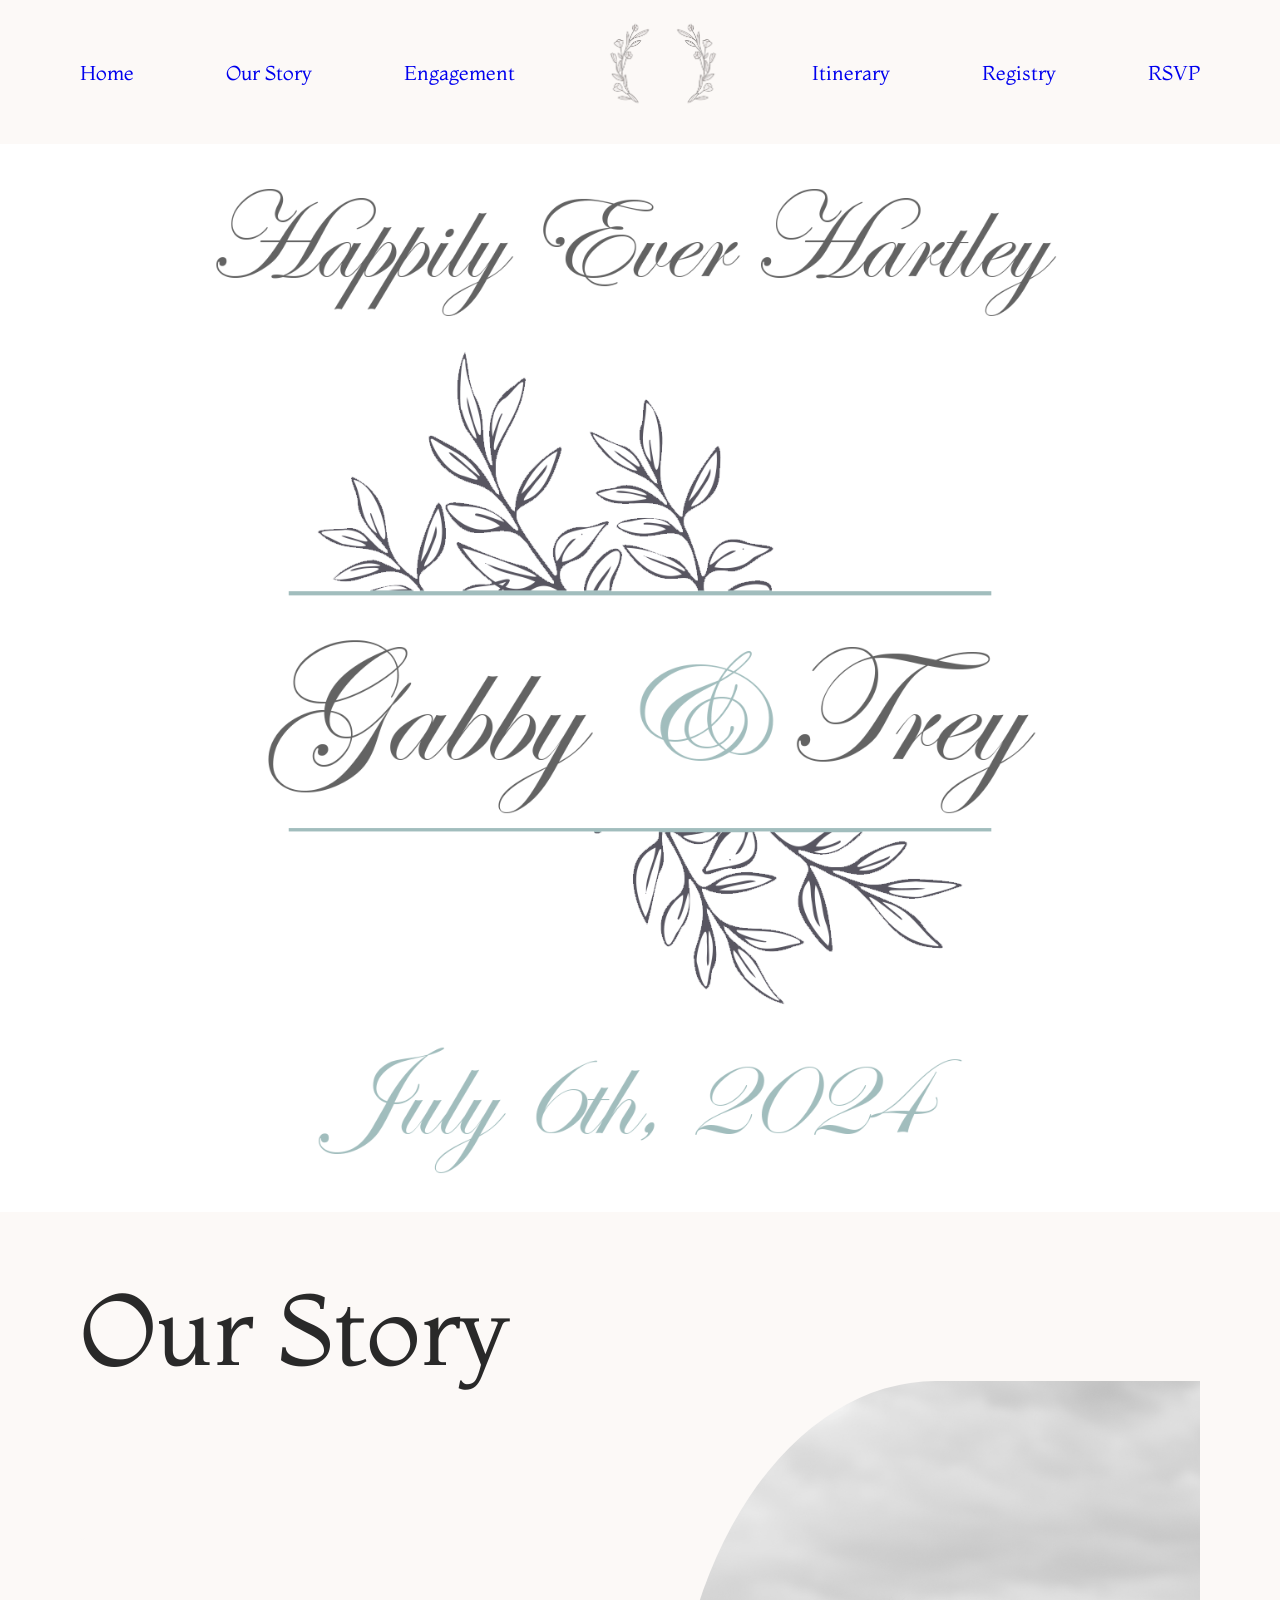
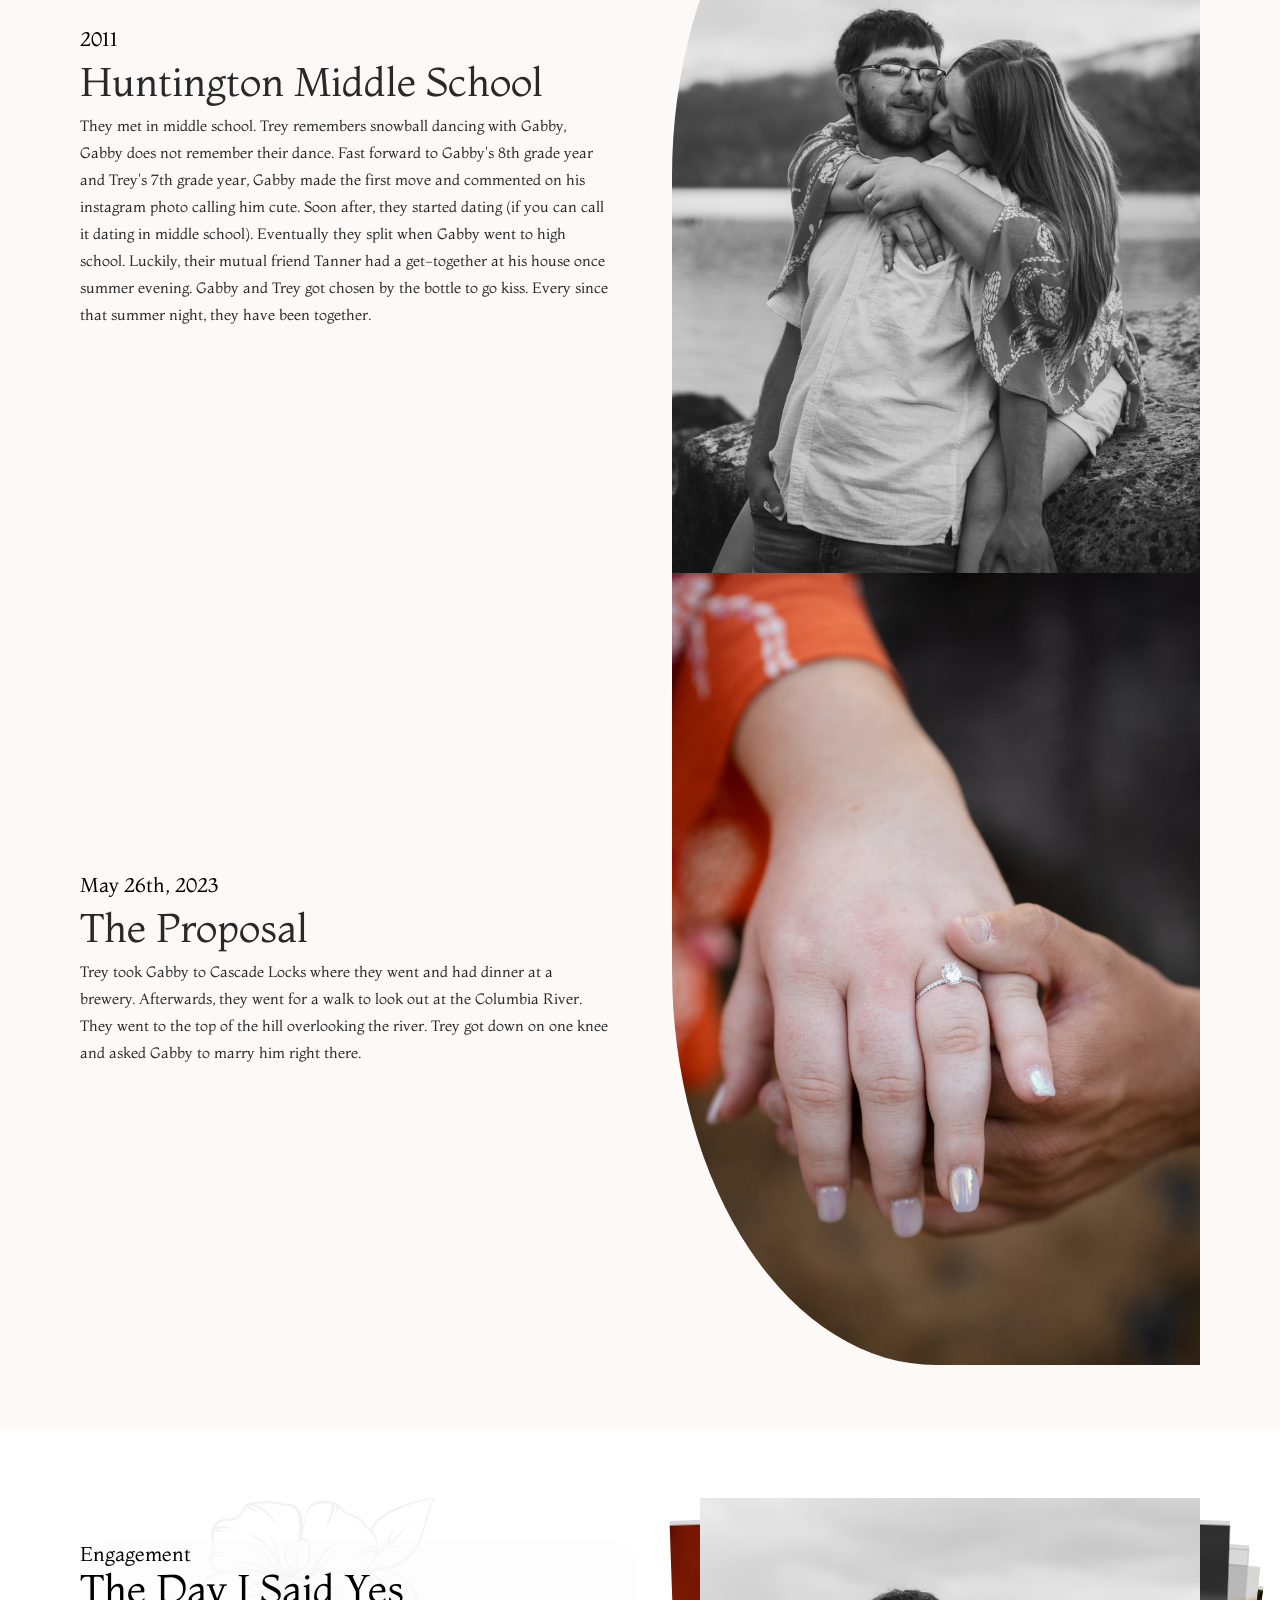
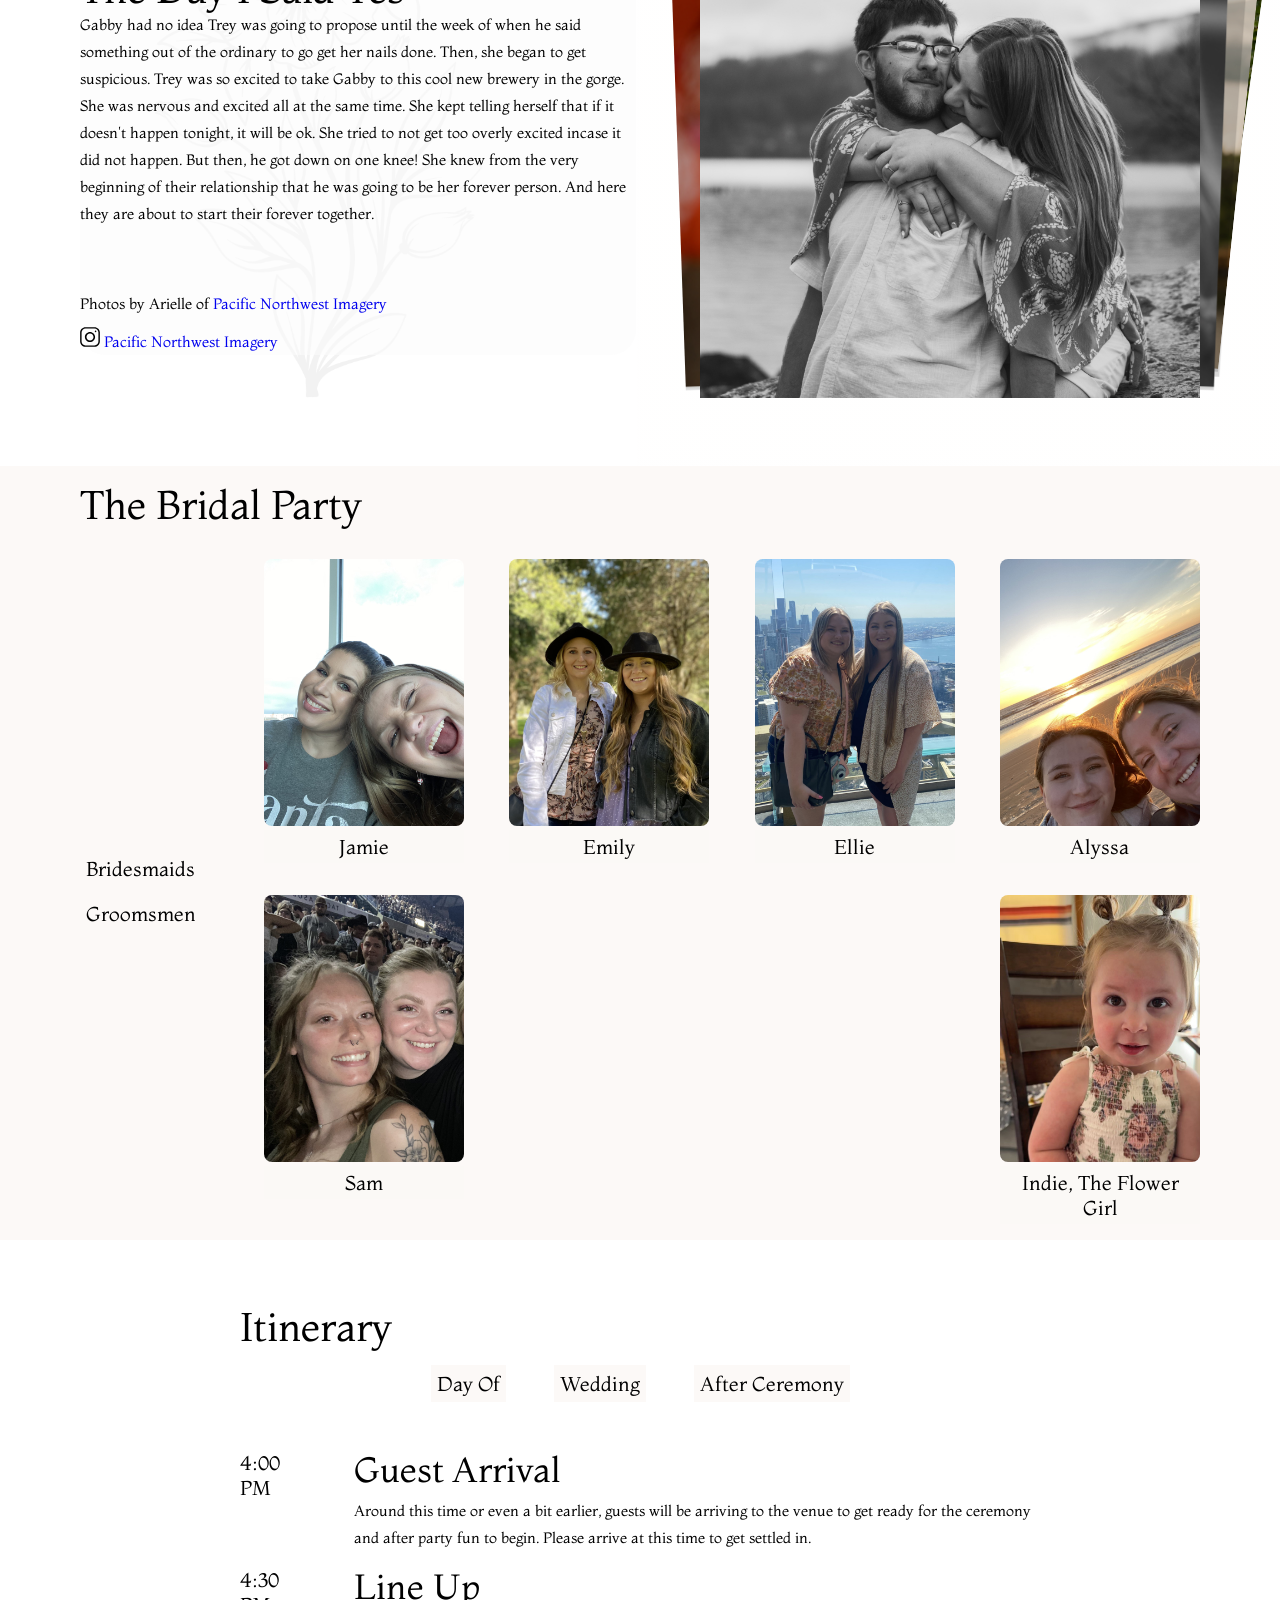
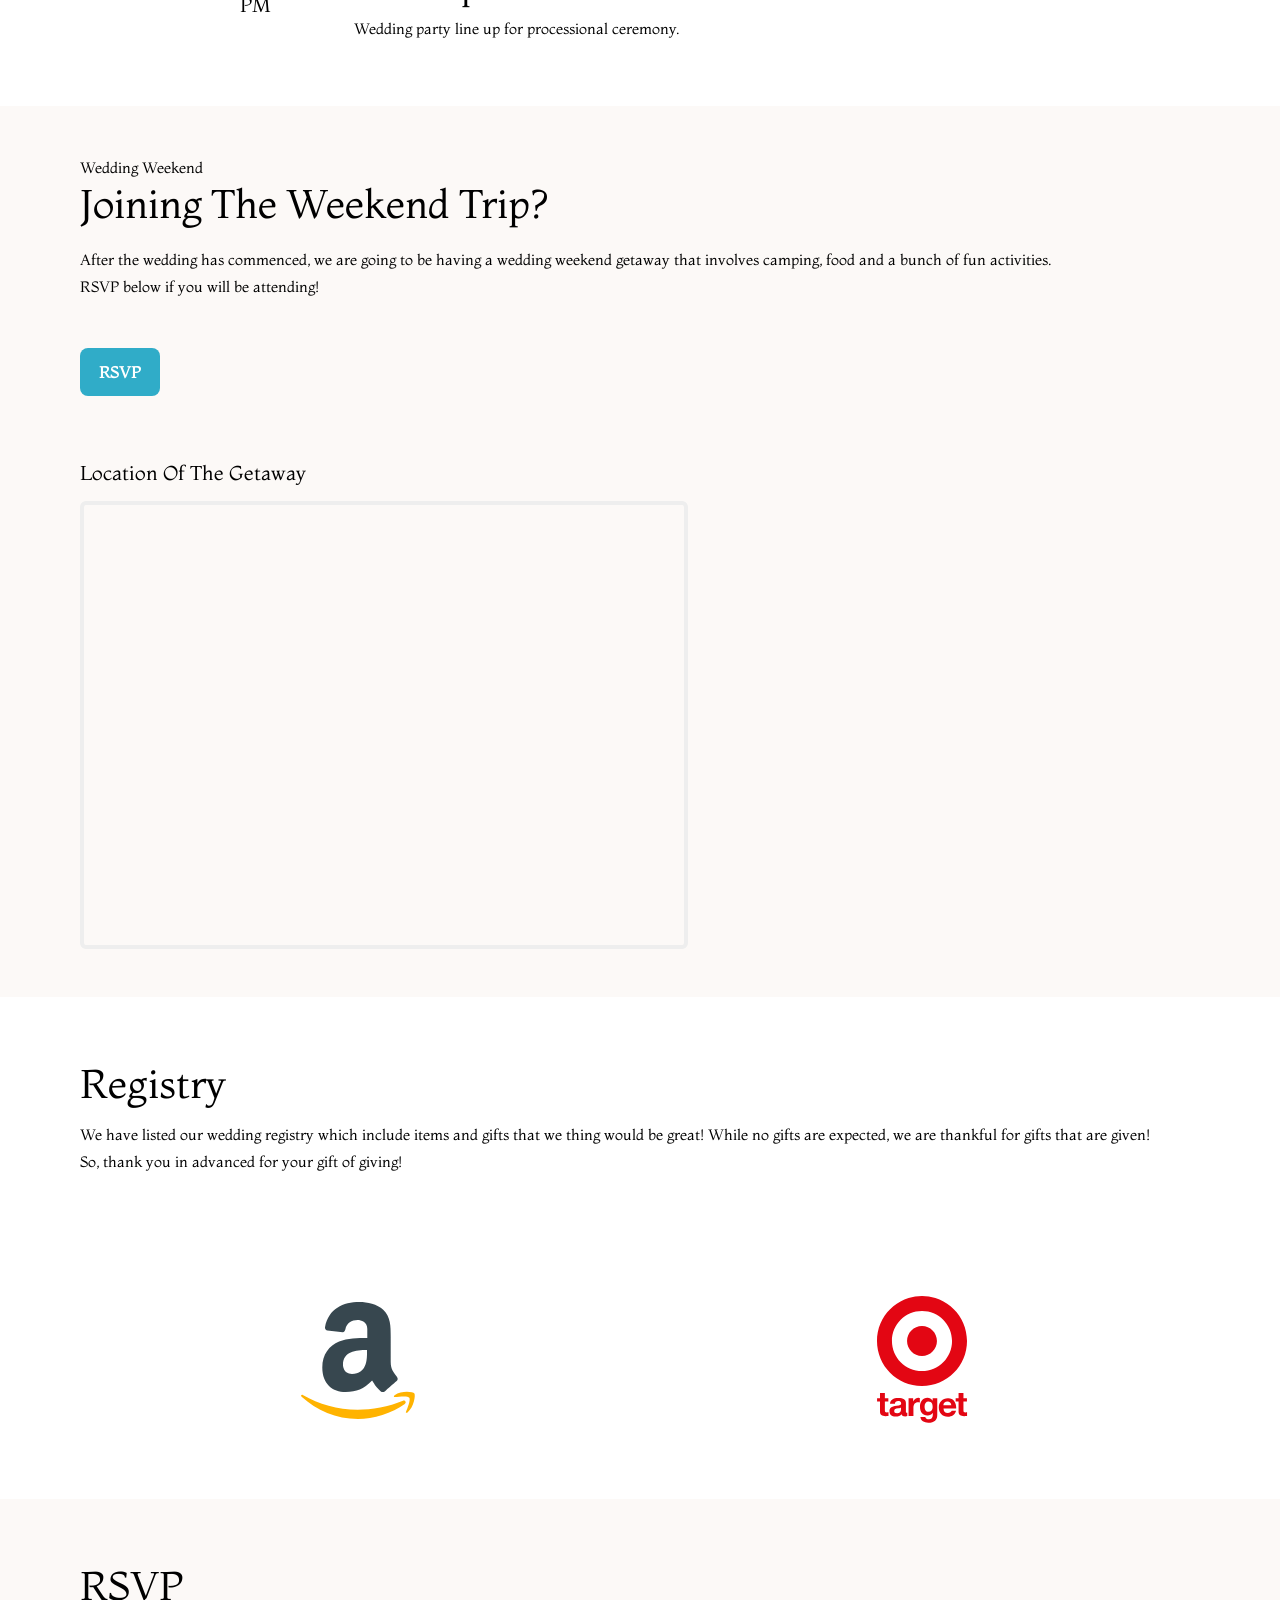
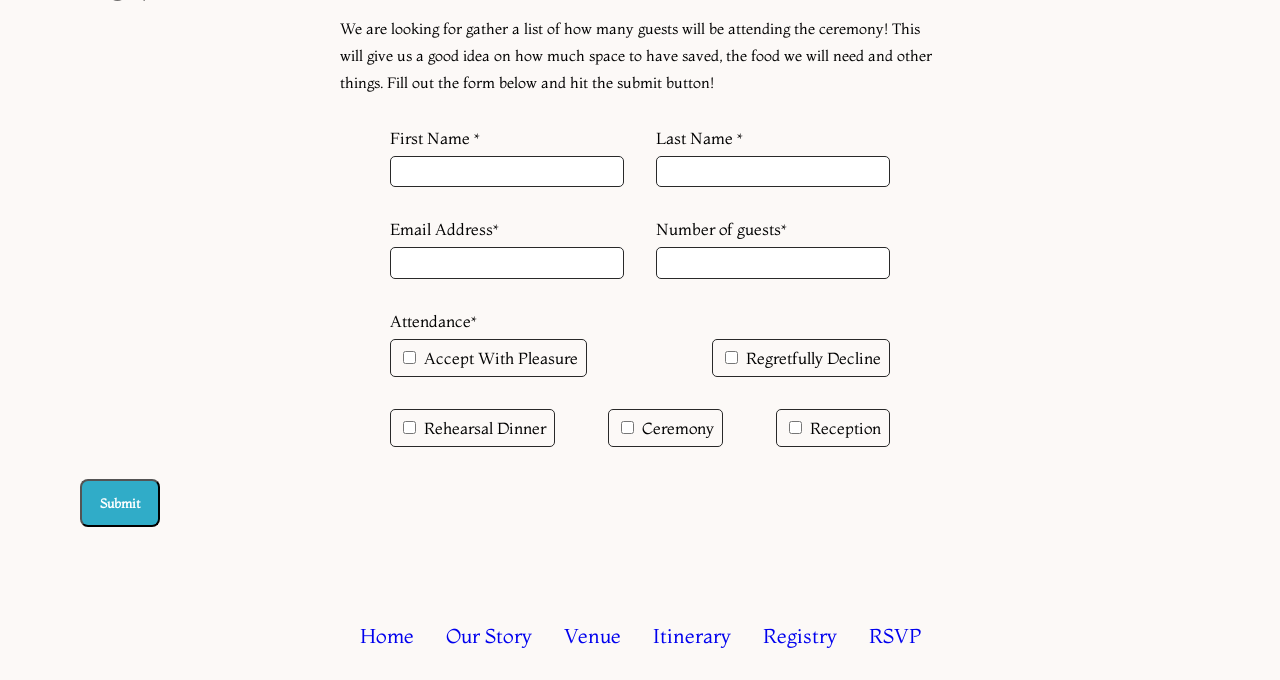
==== commit 5942e2c5: "Add files via upload" ====
--- a/index.html
+++ b/index.html
@@ -62,7 +62,7 @@
                             went to high school. Luckily, their mutual friend Tanner had a get-together at his house once summer evening. Gabby
                             and Trey got chosen by the bottle to go kiss. Every since that summer night, they have been together.</p>
                     </div>
-                    <div class="img row"><img src="/img/photos/s2.JPG" alt=""></div>
+                    <div class="img row"><img src="./img/photos/s2.JPG" alt=""></div>
                 </div>
             </div>
             <div class="row flex">
@@ -73,7 +73,7 @@
                         the Columbia River. They went to the top of the hill overlooking the river. Trey got down on one knee and asked Gabby to marry him right there.
                     </p>
                 </div>
-                <div class="img row"><img src="/img/photos/s1.JPG" alt=""></div>
+                <div class="img row"><img src="./img/photos/s1.JPG" alt=""></div>
             </div>
         </div>
     </div>
@@ -121,53 +121,53 @@
                 </div>
                 <div class="filter-cards row tab1 t-active">
                     <div>
-                        <img src="/img/photos/bridesmaid/bm1.jpg" alt="">
+                        <img src="./img/photos/bridesmaid/bm1.jpg" alt="">
                         <h4>Jamie</h4>
                     </div>
                     <div>
-                        <img src="/img/photos/bridesmaid/bm2.jpg" alt="">
+                        <img src="./img/photos/bridesmaid/bm2.jpg" alt="">
                         <h4>Emily</h4>
                     </div>
                     <div>
-                        <img src="/img/photos/bridesmaid/bm3.jpg" alt="">
+                        <img src="./img/photos/bridesmaid/bm3.jpg" alt="">
                         <h4>Ellie</h4>
                     </div>
                     <div>
-                        <img src="/img/photos/bridesmaid/bm4.jpg" alt="">
+                        <img src="./img/photos/bridesmaid/bm4.jpg" alt="">
                         <h4>Alyssa</h4>
                     </div>
                     <div>
-                        <img src="/img/photos/bridesmaid/bm5.jpg" alt="">
+                        <img src="./img/photos/bridesmaid/bm5.jpg" alt="">
                         <h4>Sam</h4>
                     </div>
                     <div>
-                        <img src="/img/photos/bridesmaid/indie.jpg" alt="">
+                        <img src="./img/photos/bridesmaid/indie.jpg" alt="">
                         <h4>Indie, the flower girl</h4>
                     </div>
                 </div>
                 <div class="filter-cards row tab2">
                     <div>
-                        <img src="/img/photos/groomsmen/gm1.jpg" alt="">
+                        <img src="./img/photos/groomsmen/gm1.jpg" alt="">
                         <h4>Trevor</h4>
                     </div>
                     <div>
-                        <img src="/img/photos/groomsmen/gm2.jpg" alt="">
+                        <img src="./img/photos/groomsmen/gm2.jpg" alt="">
                         <h4>Brayden</h4>
                     </div>
                     <div>
-                        <img src="/img/photos/groomsmen/gm3.jpg" alt="">
+                        <img src="./img/photos/groomsmen/gm3.jpg" alt="">
                         <h4>Noah</h4>
                     </div>
                     <div>
-                        <img src="/img/photos/groomsmen/gm4.jpg" alt="">
+                        <img src="./img/photos/groomsmen/gm4.jpg" alt="">
                         <h4>Colton</h4>
                     </div>
                     <div>
-                        <img src="/img/photos/groomsmen/gm5.jpg" alt="">
+                        <img src="./img/photos/groomsmen/gm5.jpg" alt="">
                         <h4>Hunter</h4>
                     </div>
                     <div>
-                        <img src="/img/photos/groomsmen/rhett.jpg" alt="">
+                        <img src="./img/photos/groomsmen/rhett.jpg" alt="">
                         <h4>Rhett, the ring bearer</h4>
                     </div>
                 </div>
@@ -294,8 +294,8 @@
             </p>
         <div>
         <div class="registry-cards column">
-            <div><a href="http://www.amazon.com/wedding/registry/2IRXHU4R7J8MX"><img src="img/icons/amazon.svg" alt=""></a></div>
-            <div><a href="https://www.target.com/gift-registry/gift-giver?registryId=c80dfe40-bcca-11ee-996d-652ccf9dd601&type=WEDDING"><img src="img/icons/target.svg" alt=""></a></div>
+            <div><a href="http://www.amazon.com/wedding/registry/2IRXHU4R7J8MX"><img src="./img/icons/amazon.svg" alt=""></a></div>
+            <div><a href="https://www.target.com/gift-registry/gift-giver?registryId=c80dfe40-bcca-11ee-996d-652ccf9dd601&type=WEDDING"><img src="./img/icons/target.svg" alt=""></a></div>
         </div>
     </section>
     <!-- End Registry -->
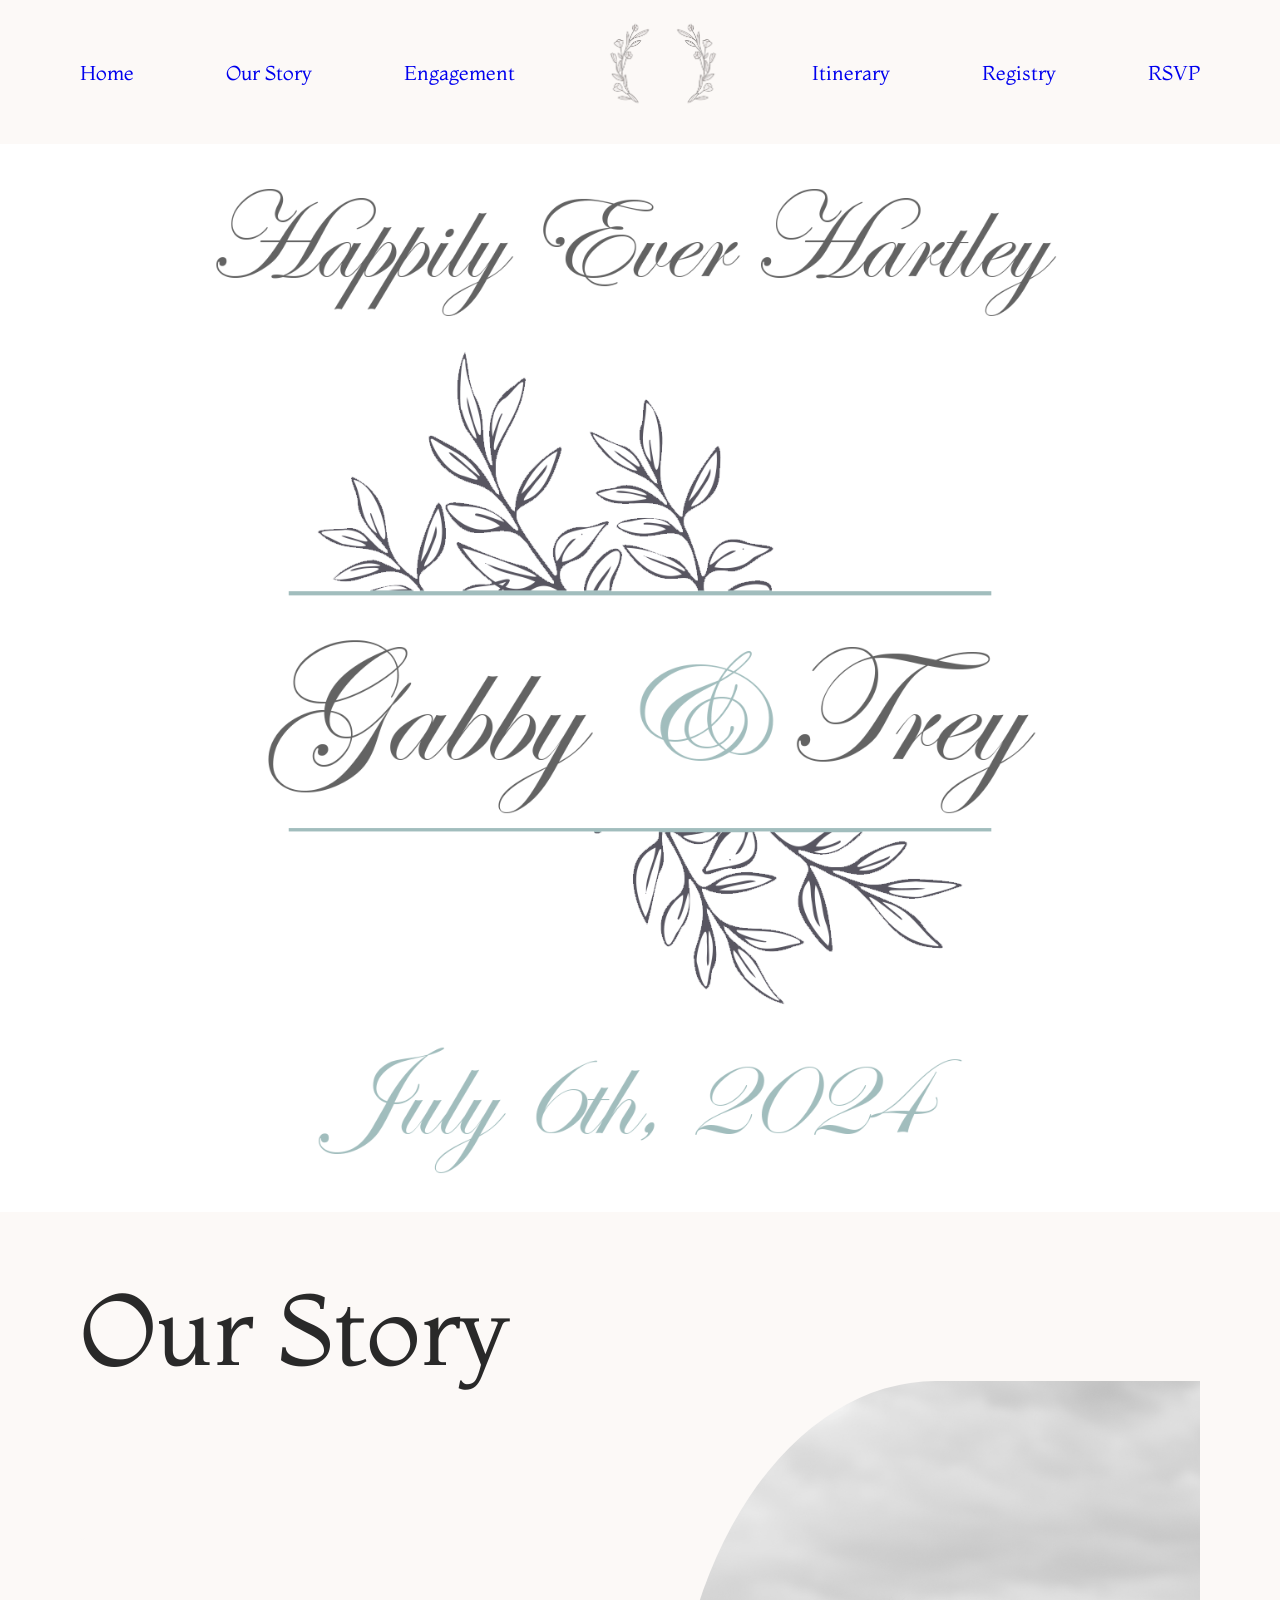
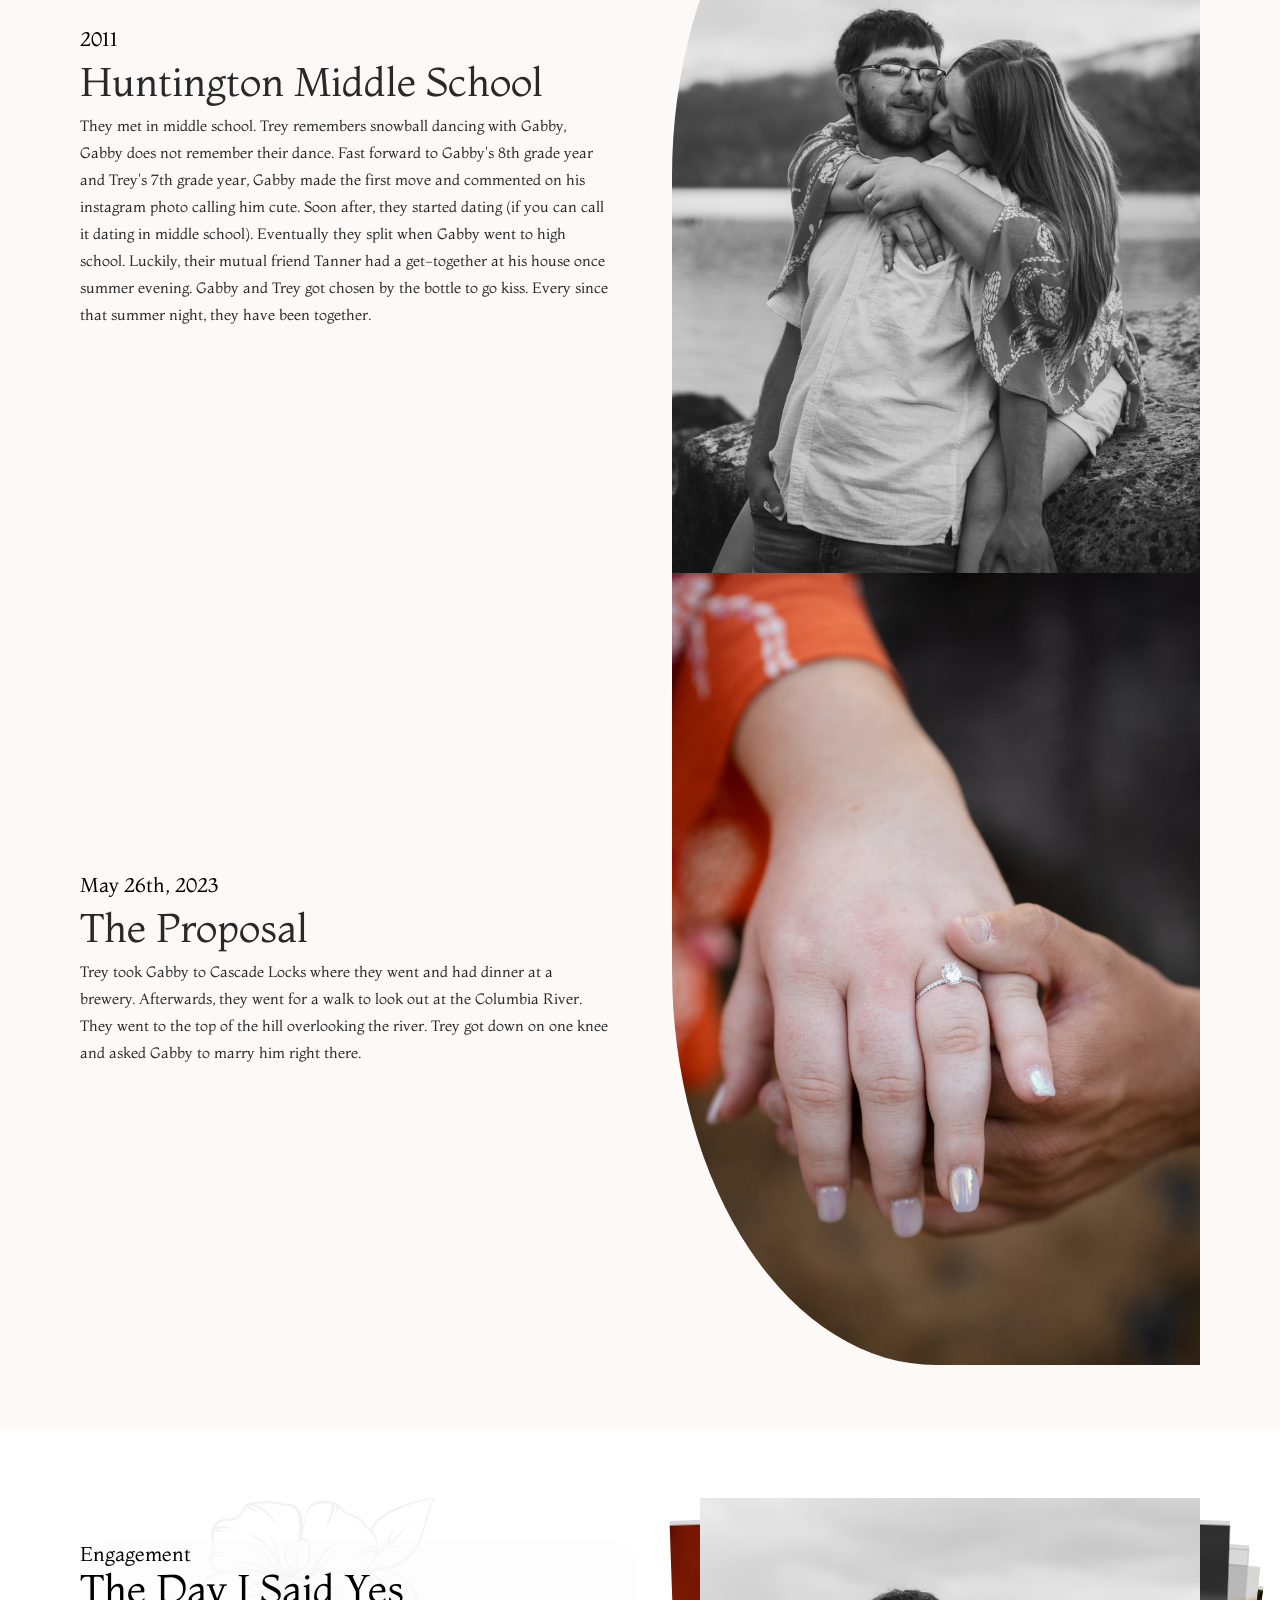
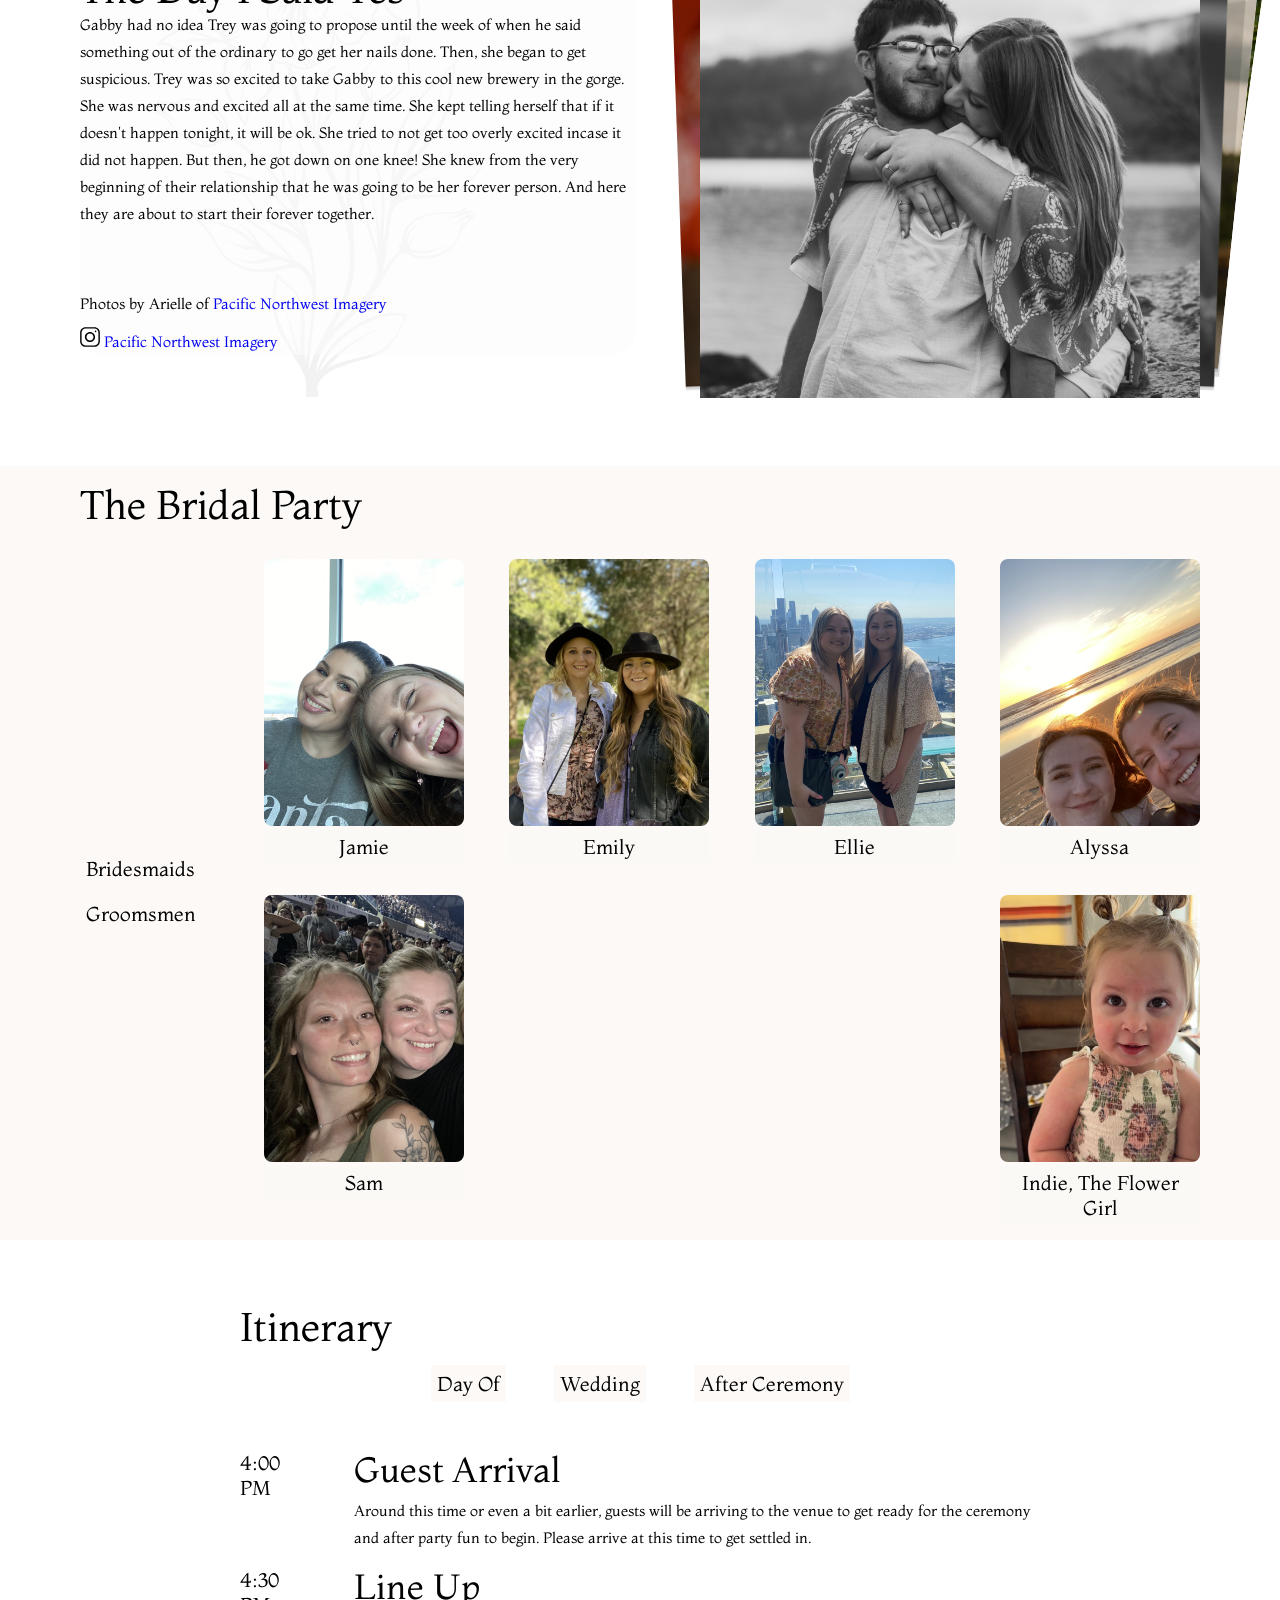
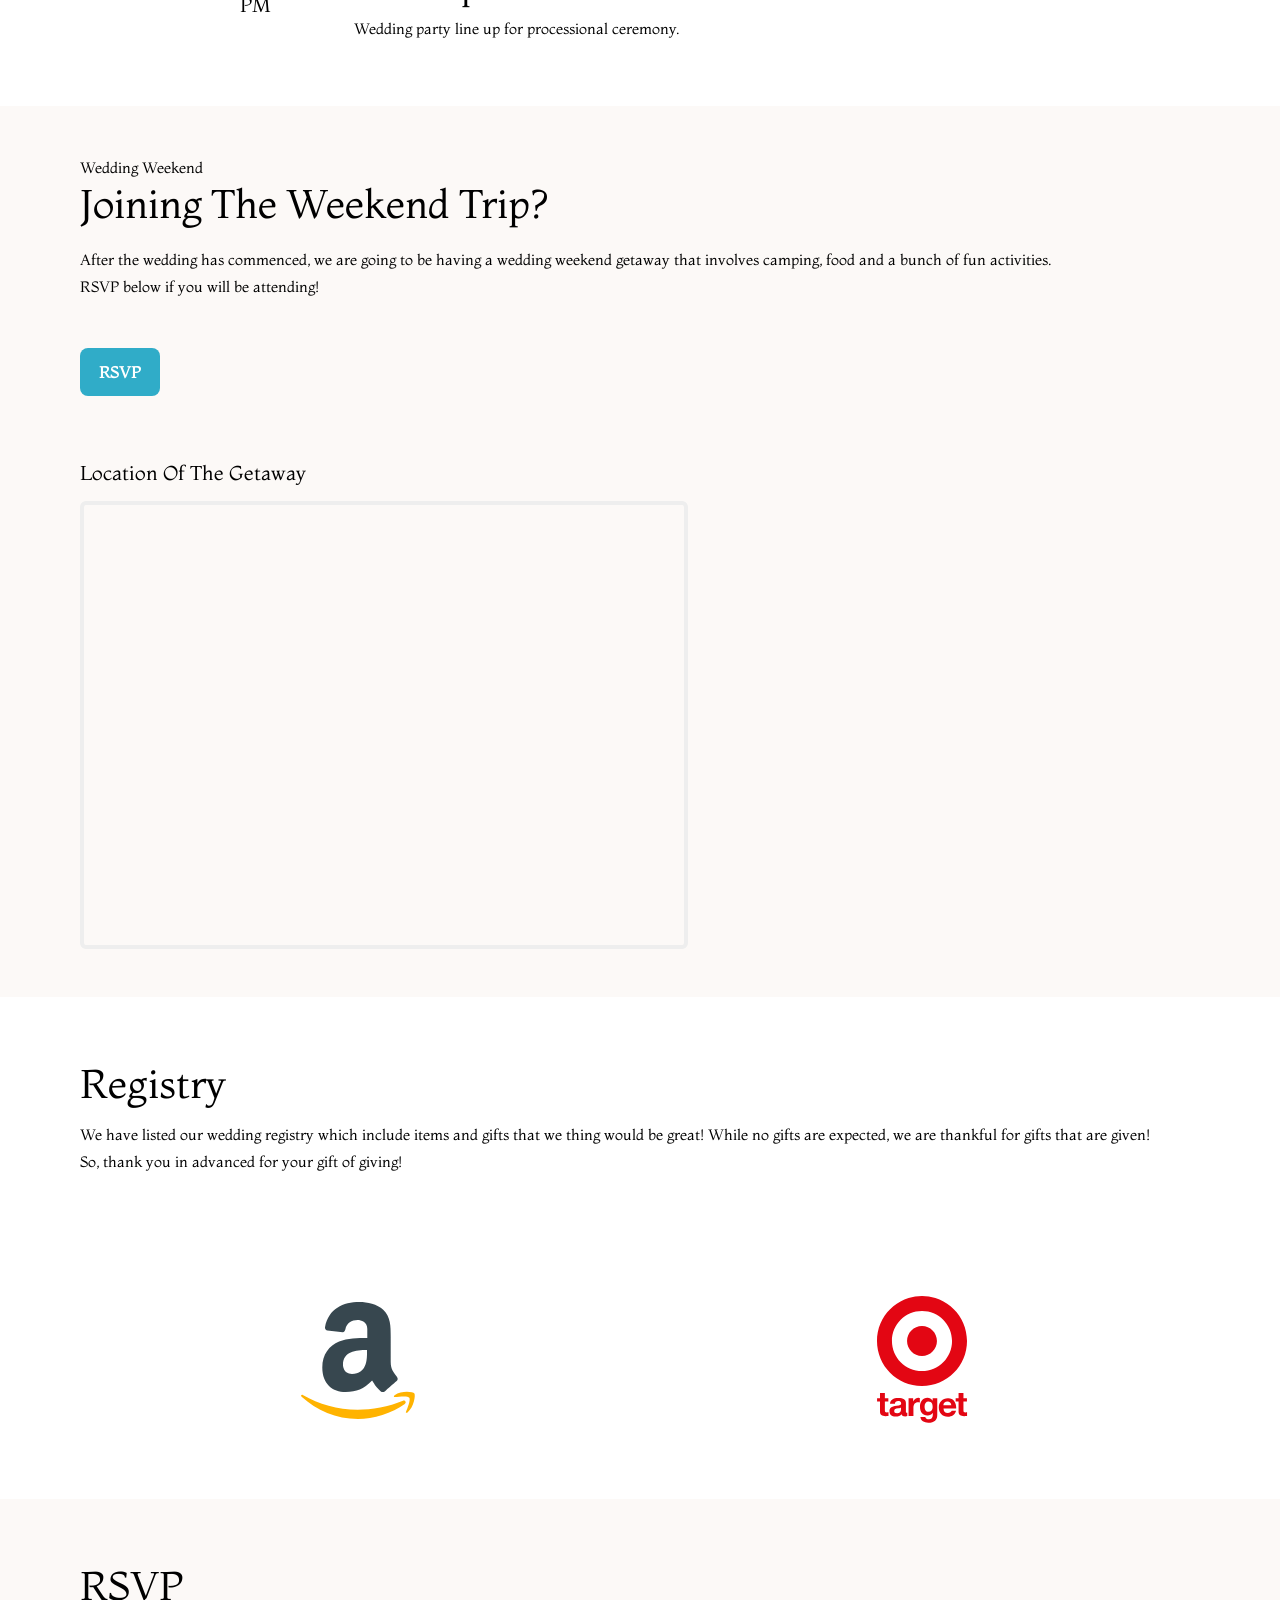
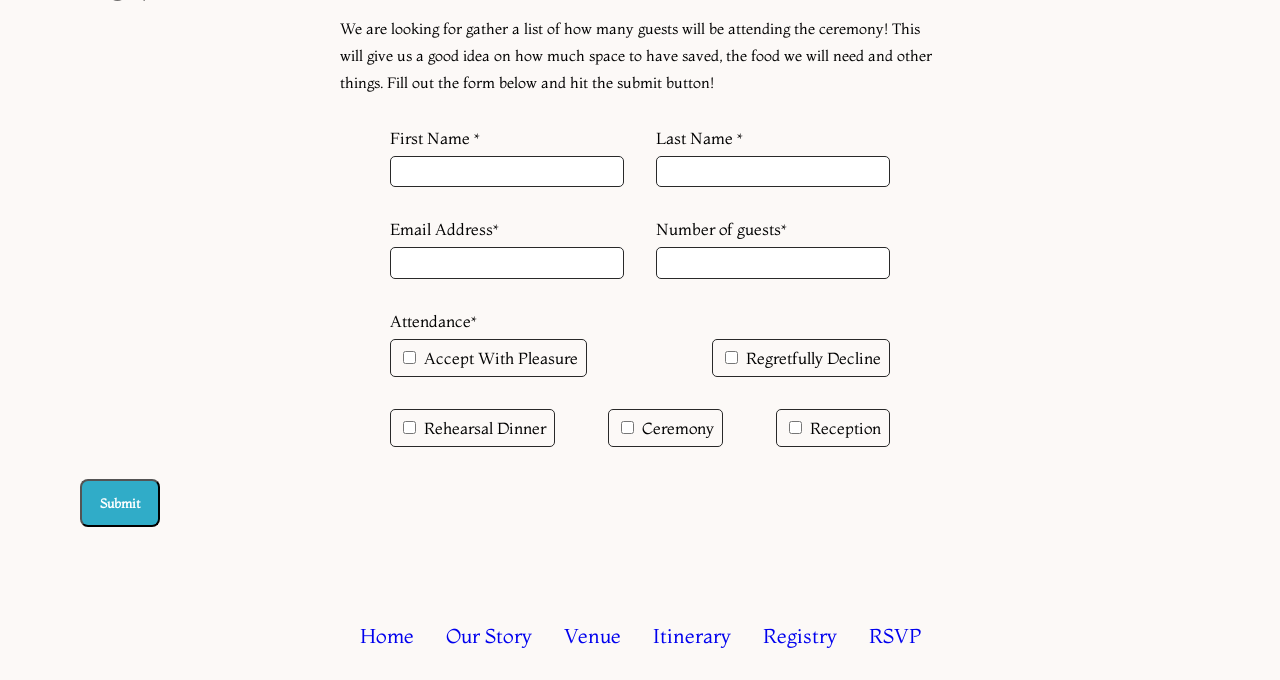
==== commit a210275f: "Add files via upload" ====
--- a/index.html
+++ b/index.html
@@ -27,7 +27,7 @@
                     <li><a href="#">Home</a></li>
                     <li><a href="#story">Our story</a></li>
                     <li><a href="#engagement">Engagement</a></li>
-                    <li class="desktop"><a href="#"><img src="/img/icons/logo.png" alt=""></a></li>
+                    <li class="desktop"><a href="#"><img src="./img/icons/logo.png" alt=""></a></li>
                     <li><a href="#itinerary">Itinerary</a></li>
                     <li><a href="#registry">Registry</a></li>
                     <li><a href="#rsvp">RSVP</a></li>
@@ -41,7 +41,7 @@
     <section class="hero">
         <div class="hero-content row container">
             <div>
-                <div class="img"><img src="/img/icons/Hero2.png" alt=""></div>
+                <div class="img"><img src="./img/icons/Hero2.png" alt=""></div>
             </div>
         </div>
     </section>
@@ -93,7 +93,7 @@
                 </p>
                     <div>
                         <p><Br><br>Photos by Arielle of <a href="http://www.pacificnorthwestimagery.co">Pacific Northwest Imagery</a></p>
-                        <p><a href="https://www.instagram.com/pacificnorthwestimagery/"><img src="/img/social/instagram.svg" alt=""> Pacific Northwest Imagery </a></p>
+                        <p><a href="https://www.instagram.com/pacificnorthwestimagery/"><img src="./img/social/instagram.svg" alt=""> Pacific Northwest Imagery </a></p>
                     </div>
             </div>
             <div class="swiper mySwiper">
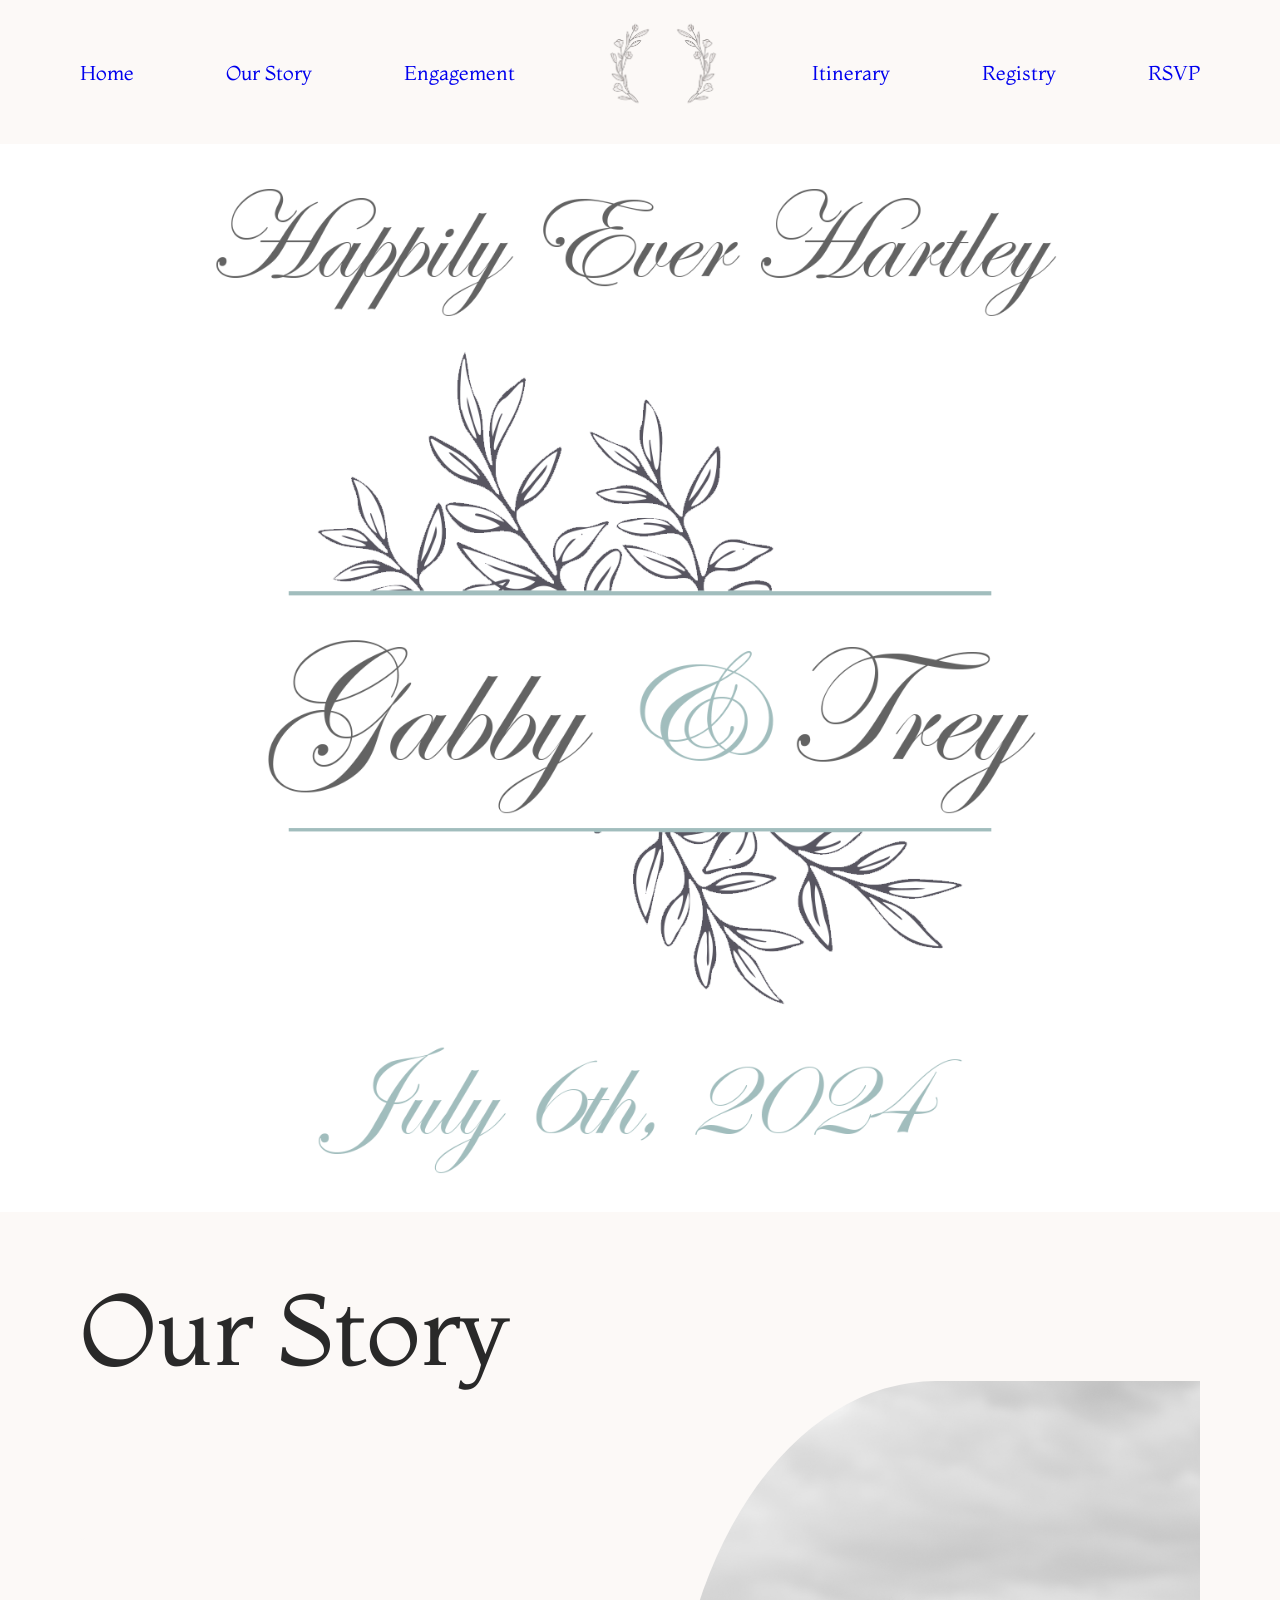
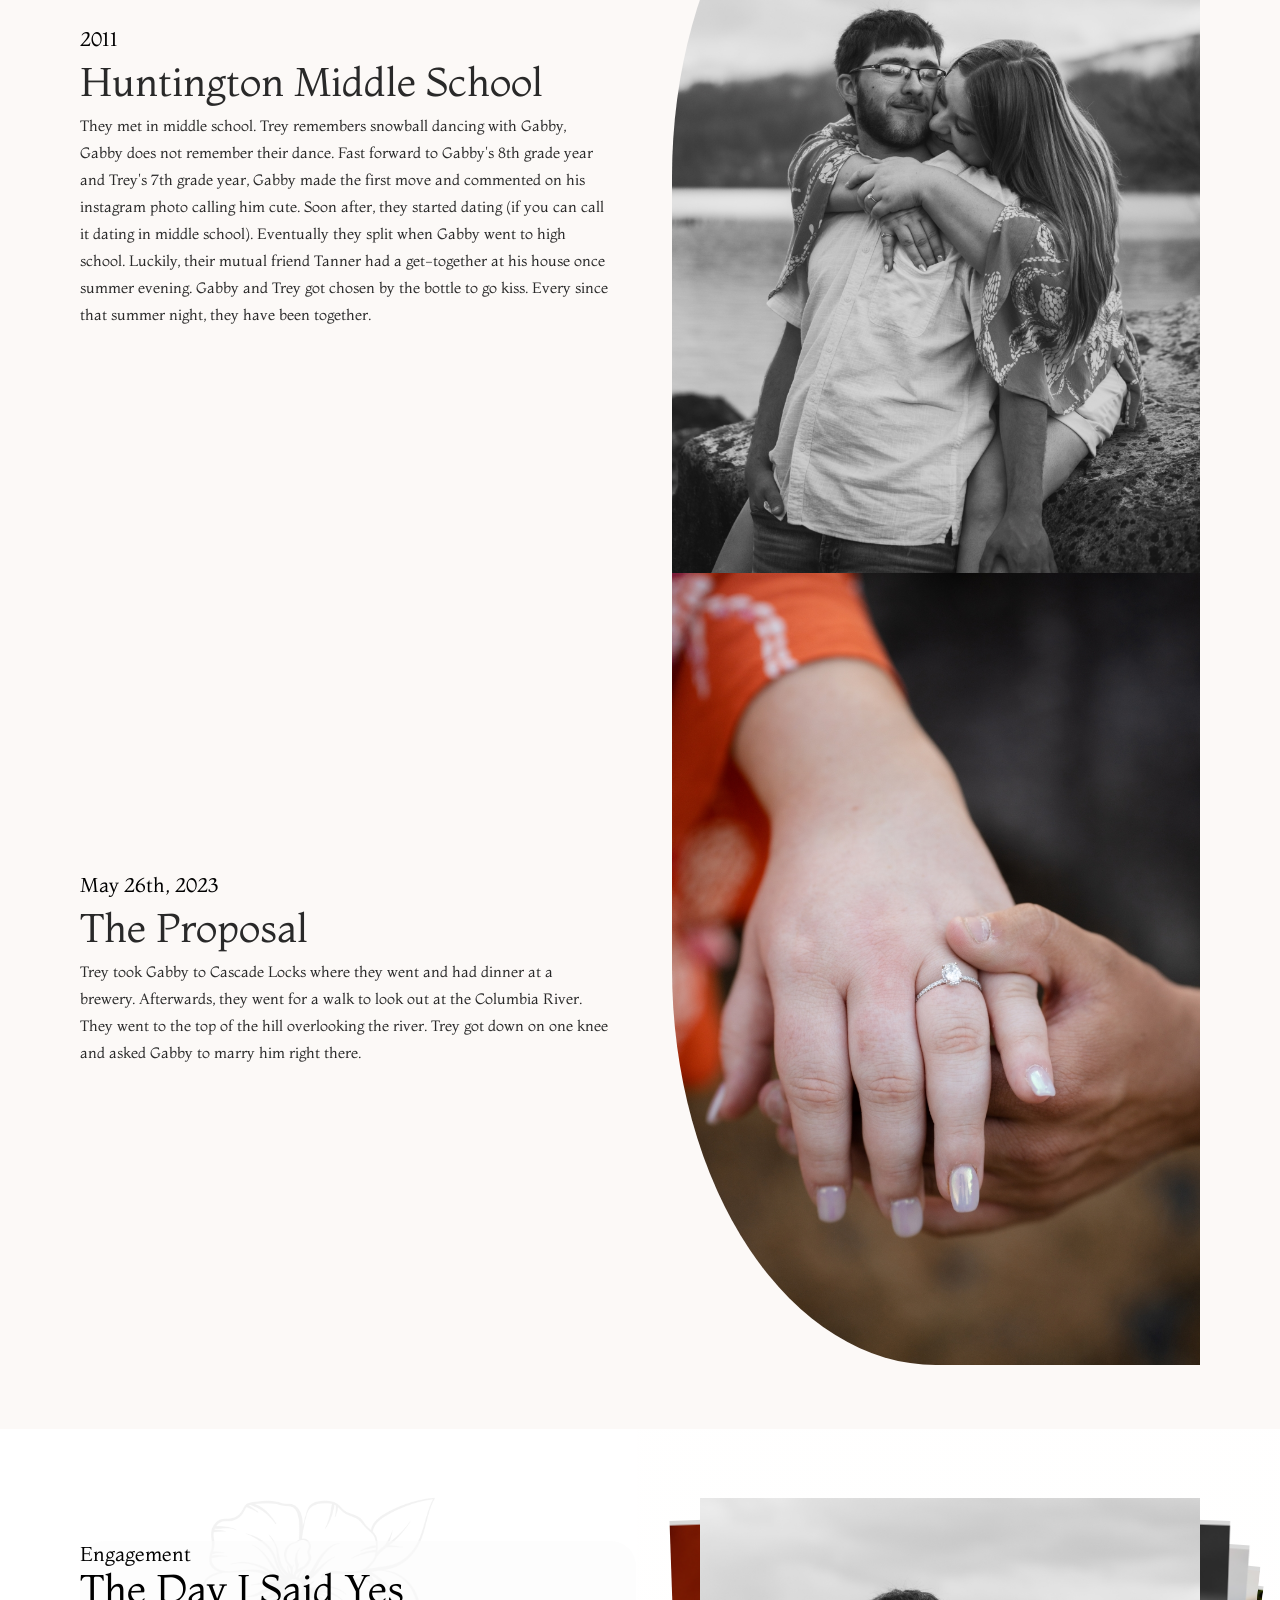
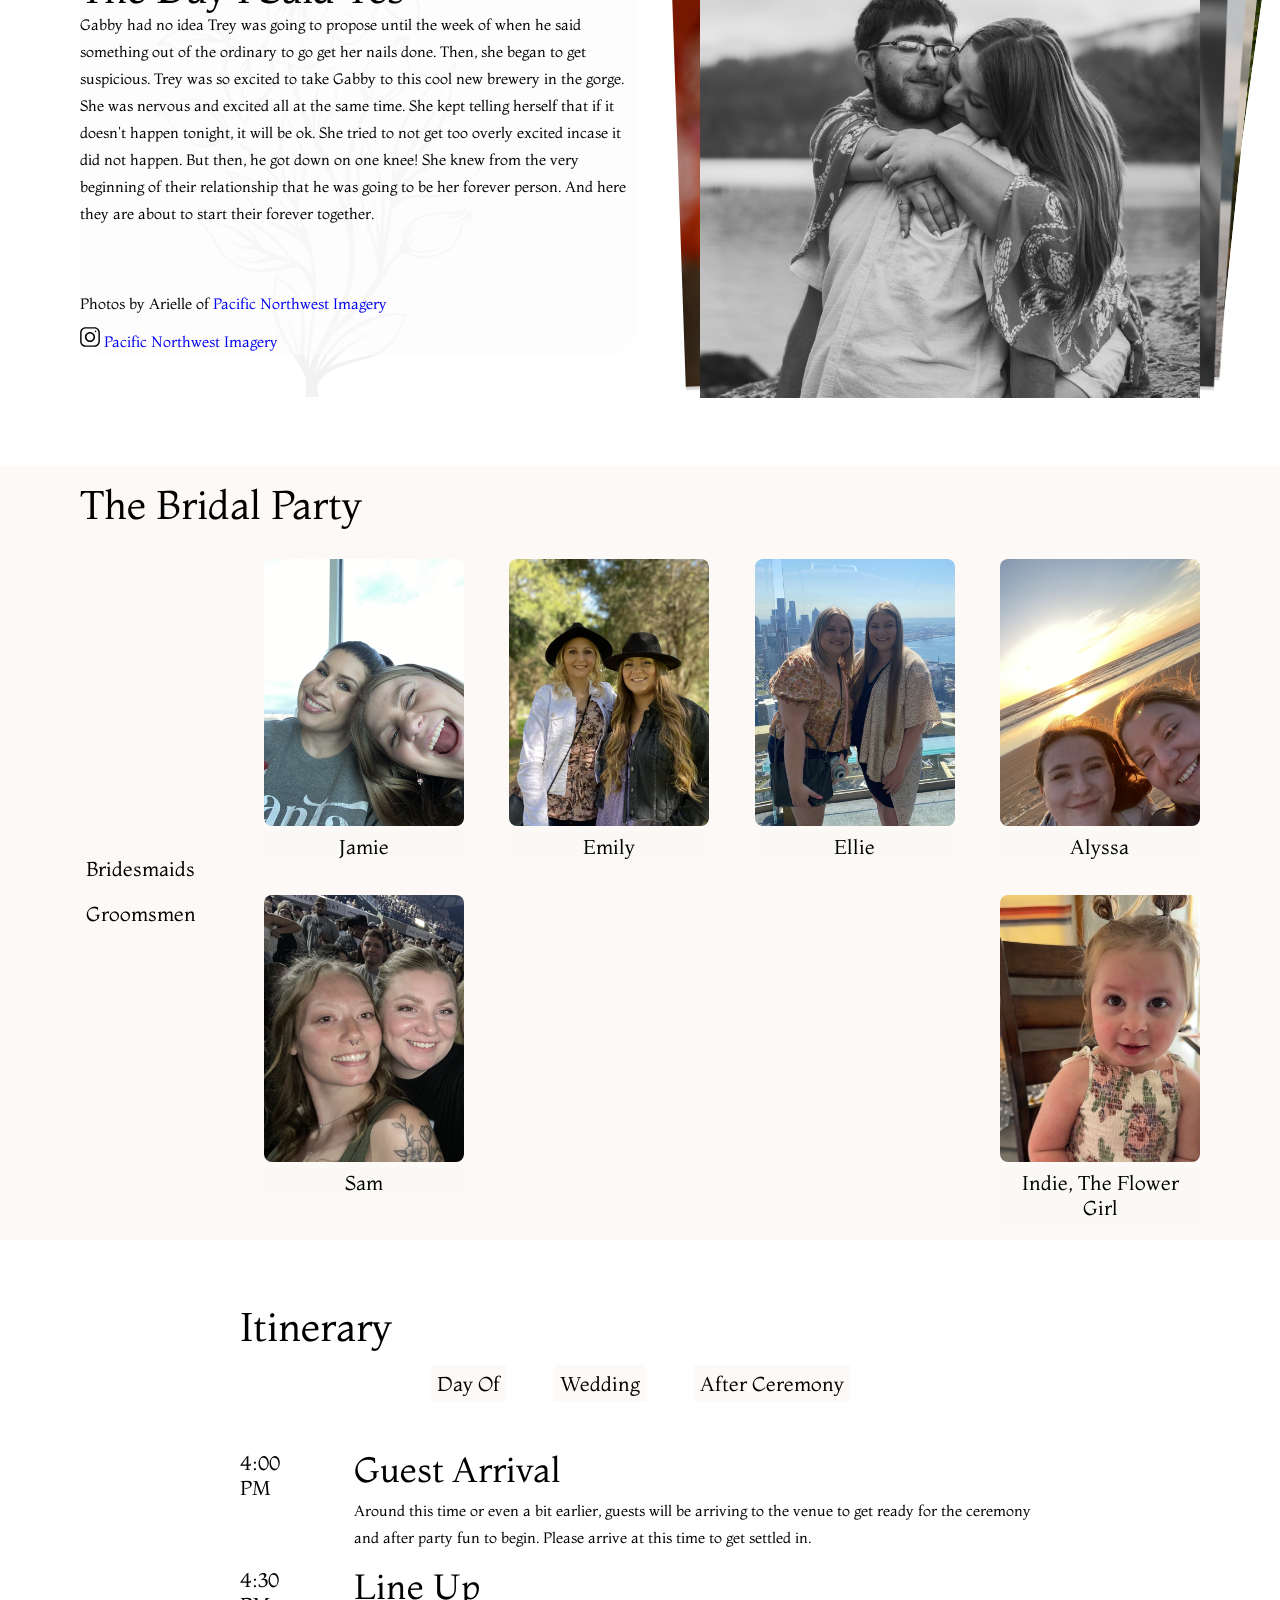
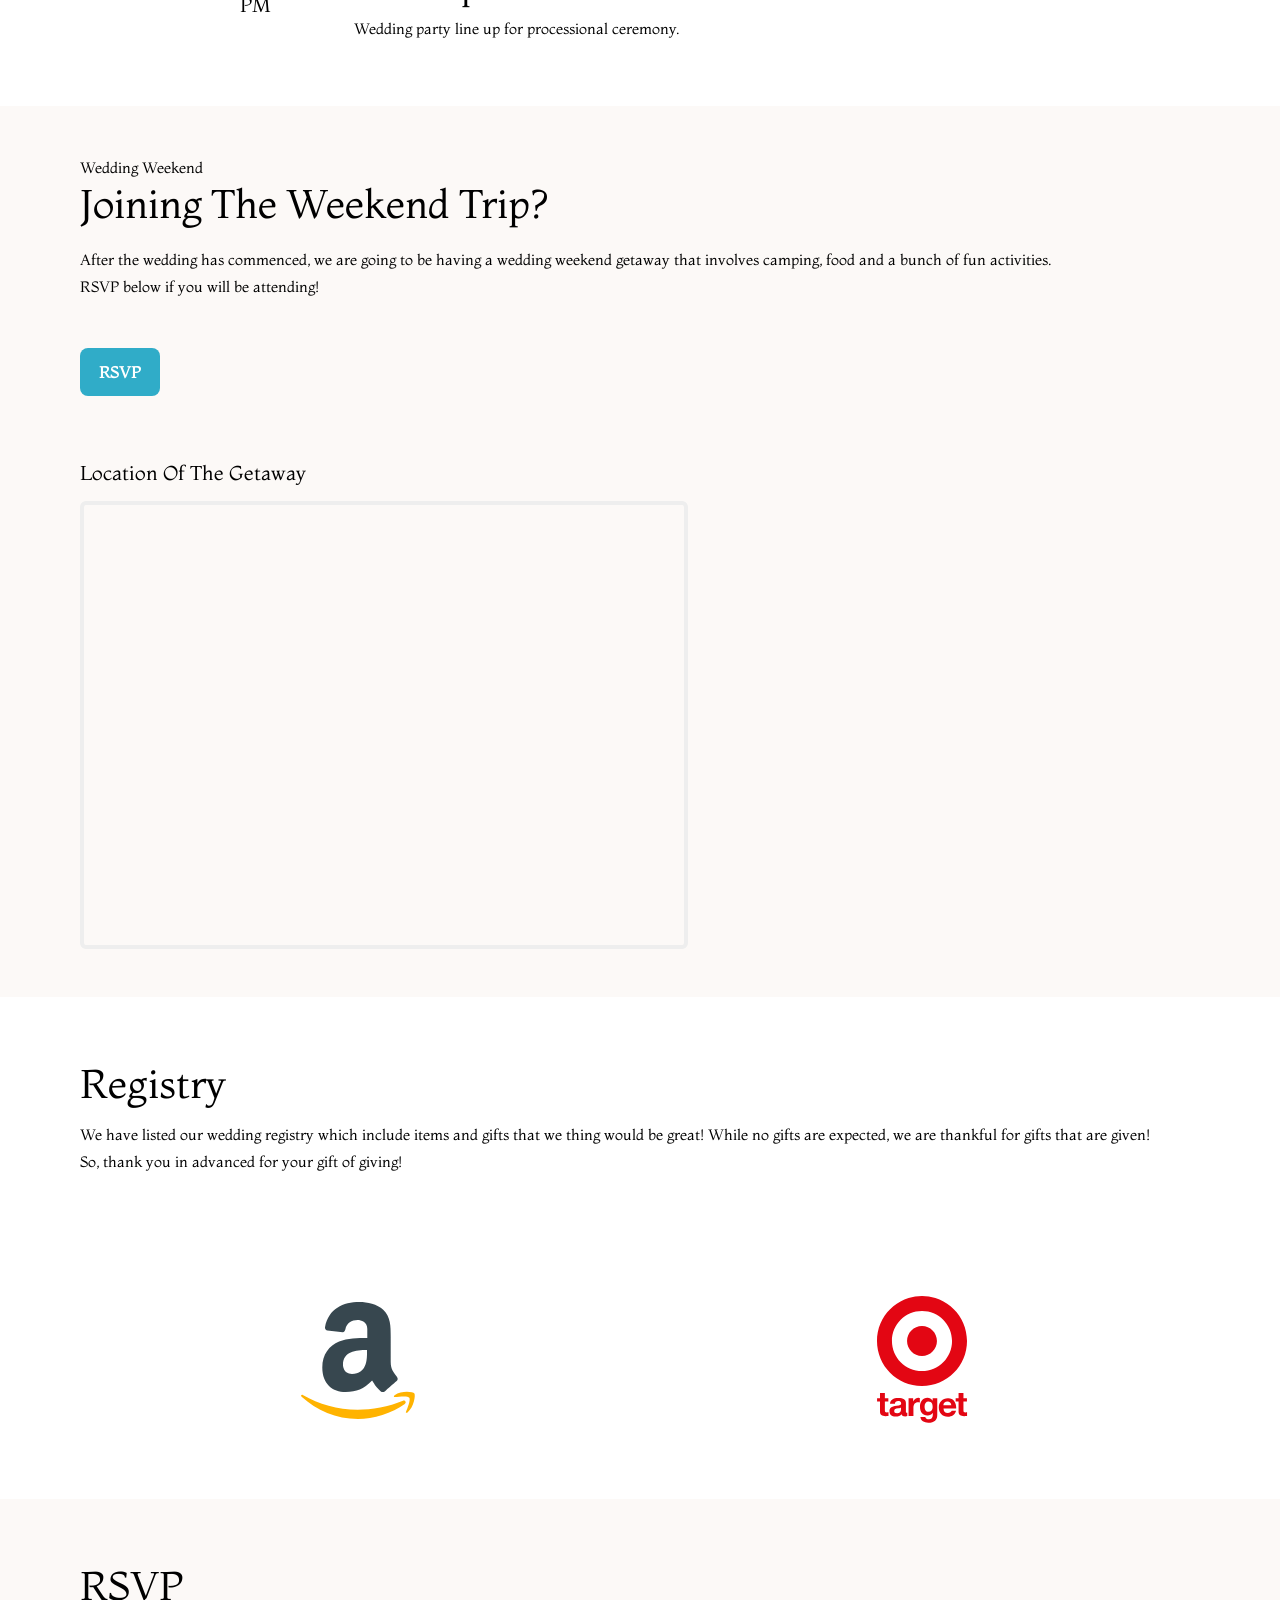
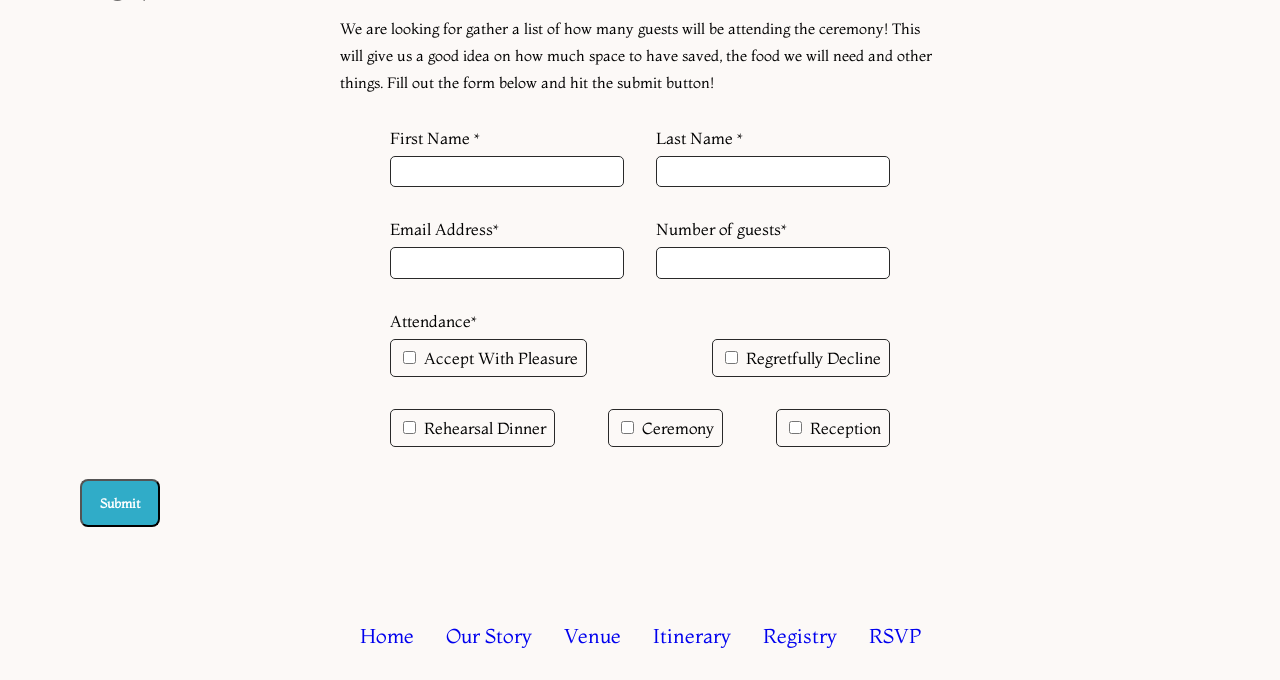
==== commit e506a9d8: "Add files via upload" ====
--- a/index.html
+++ b/index.html
@@ -101,7 +101,7 @@
                   <div class="swiper-slide"><img src="./img/photos/s1.JPG" alt=""></div>
                   <div class="swiper-slide"><img src="./img/photos/s2.JPG" alt=""></div>
                   <div class="swiper-slide"><img src="./img/photos/s3.JPG" alt=""></div>
-                  <div class="swiper-slide"><img src="./img/photos/s4.JPG" alt=""></div>
+                  <div class="swiper-slide"><img src="./img/photos/s4.jpg" alt=""></div>
                   <div class="swiper-slide"><img src="./img/photos/s5.JPG" alt=""></div>
                   <div class="swiper-slide"><img src="./img/photos/s6.JPG" alt=""></div>
                 </div>
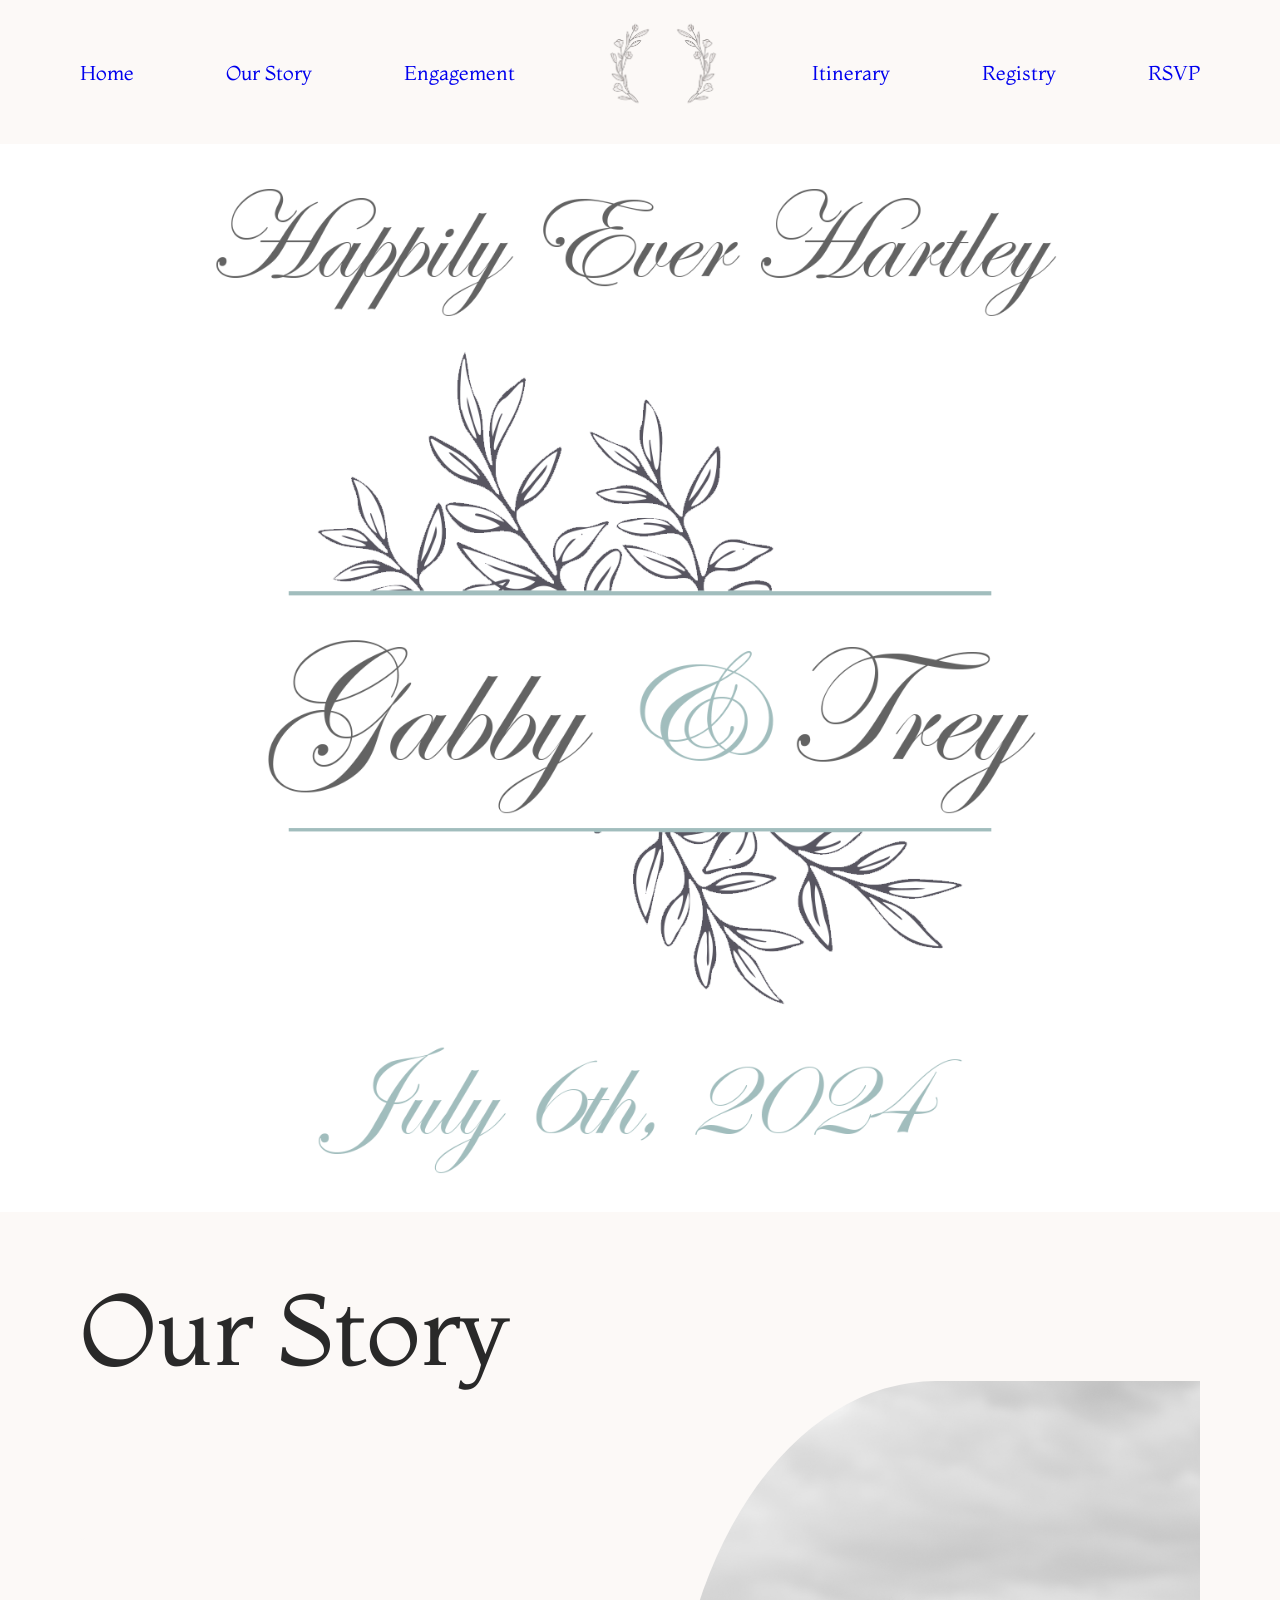
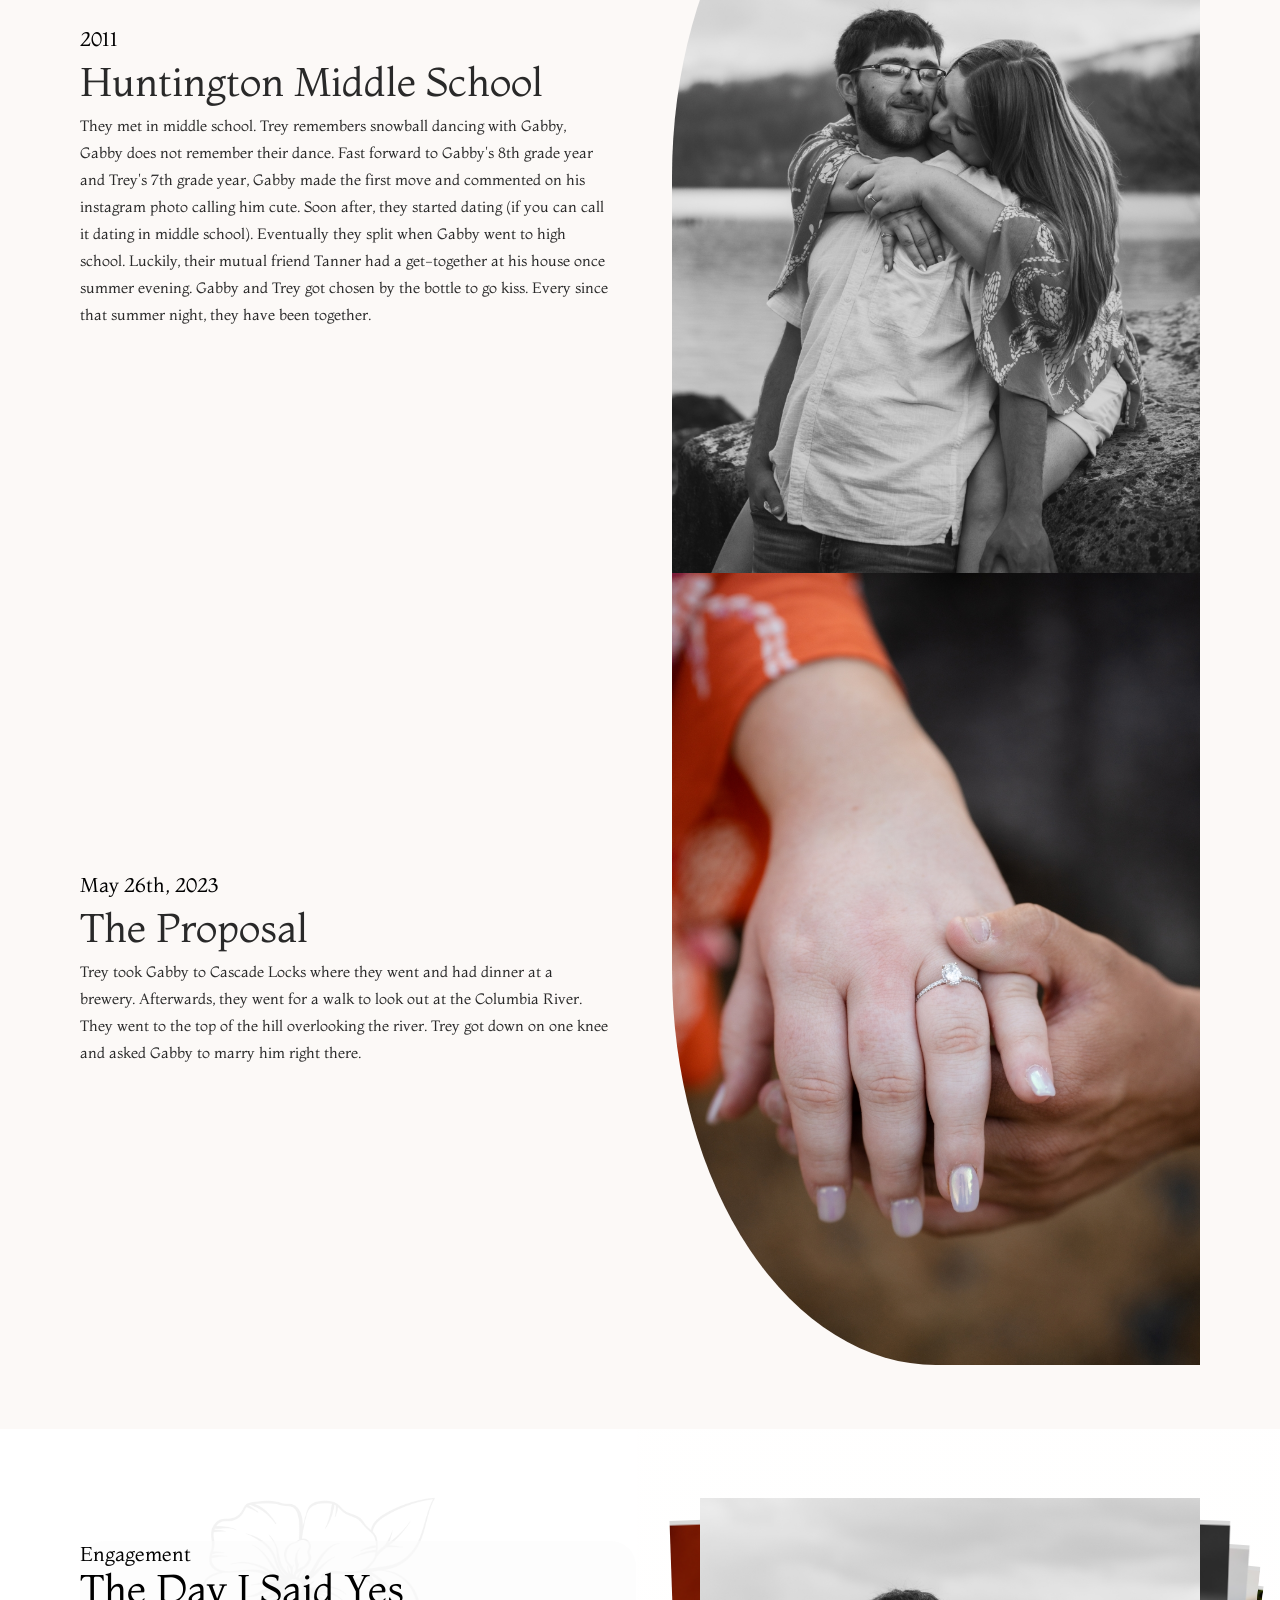
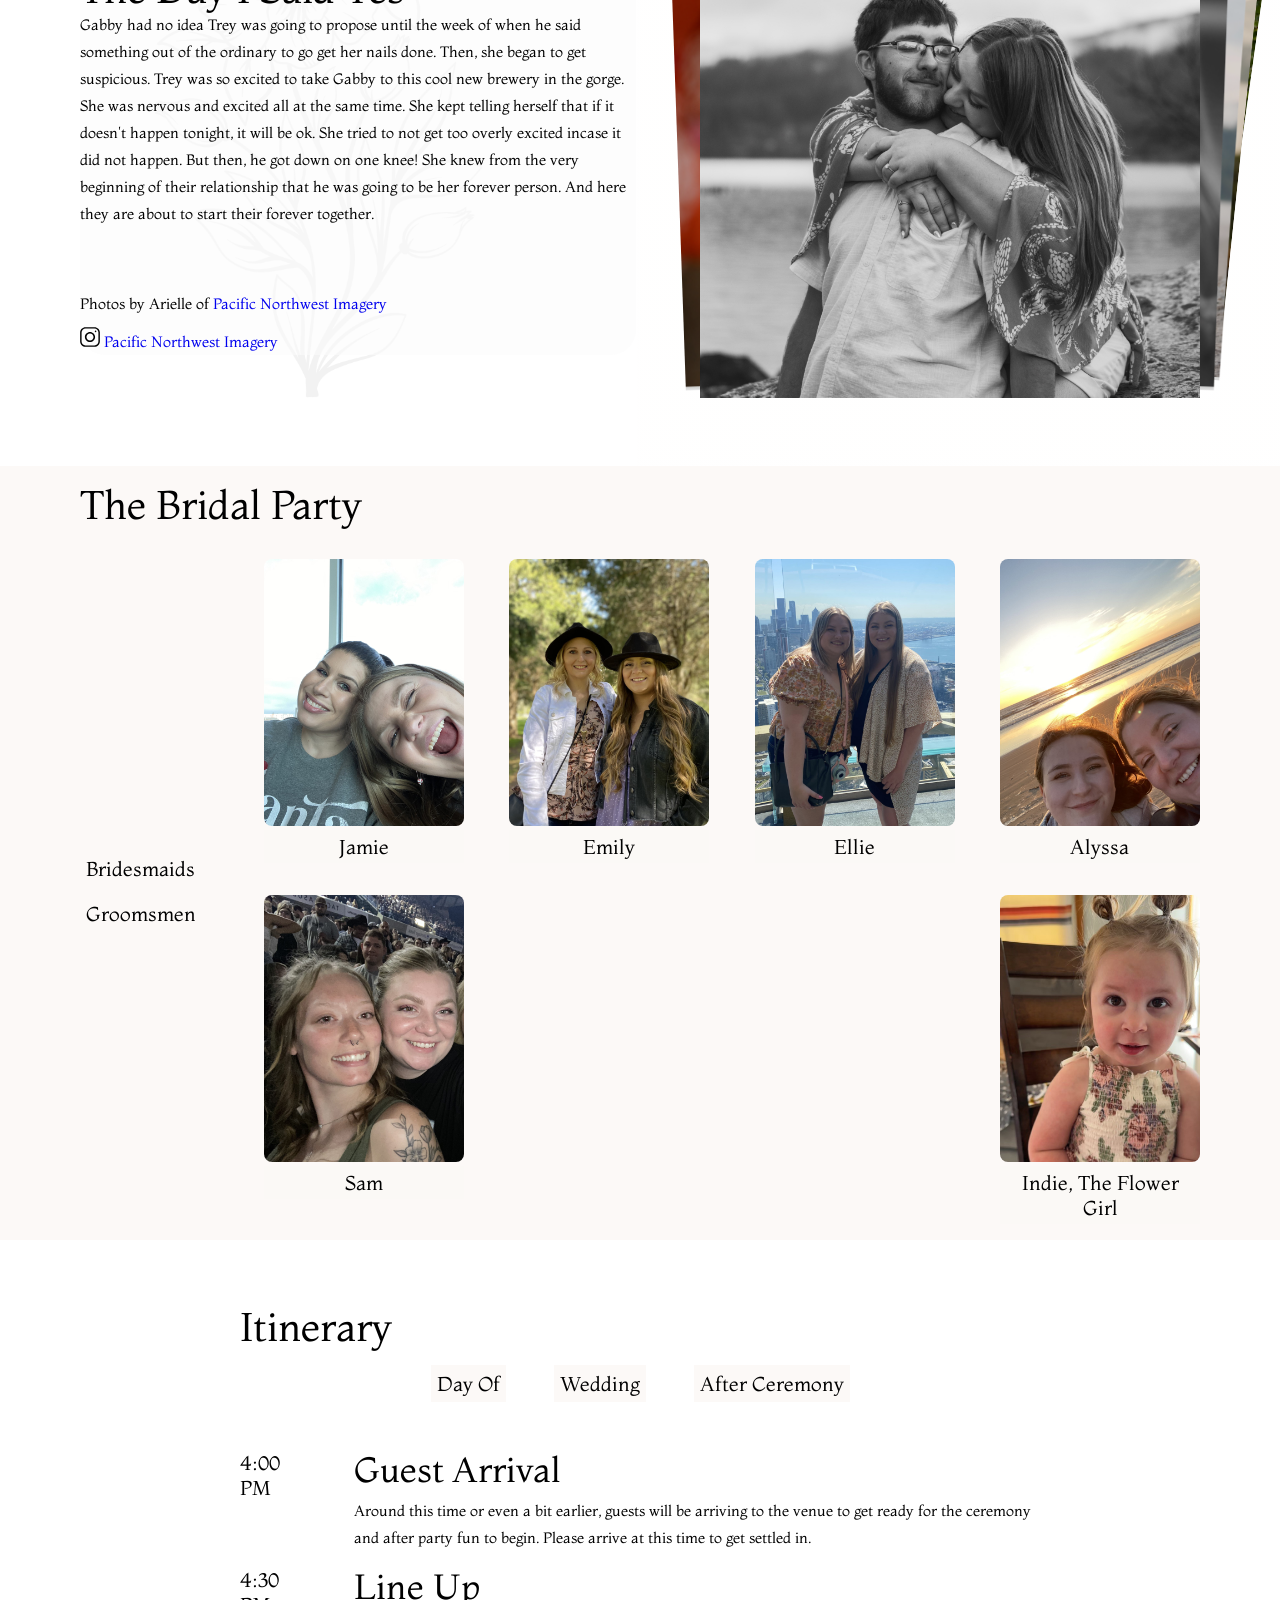
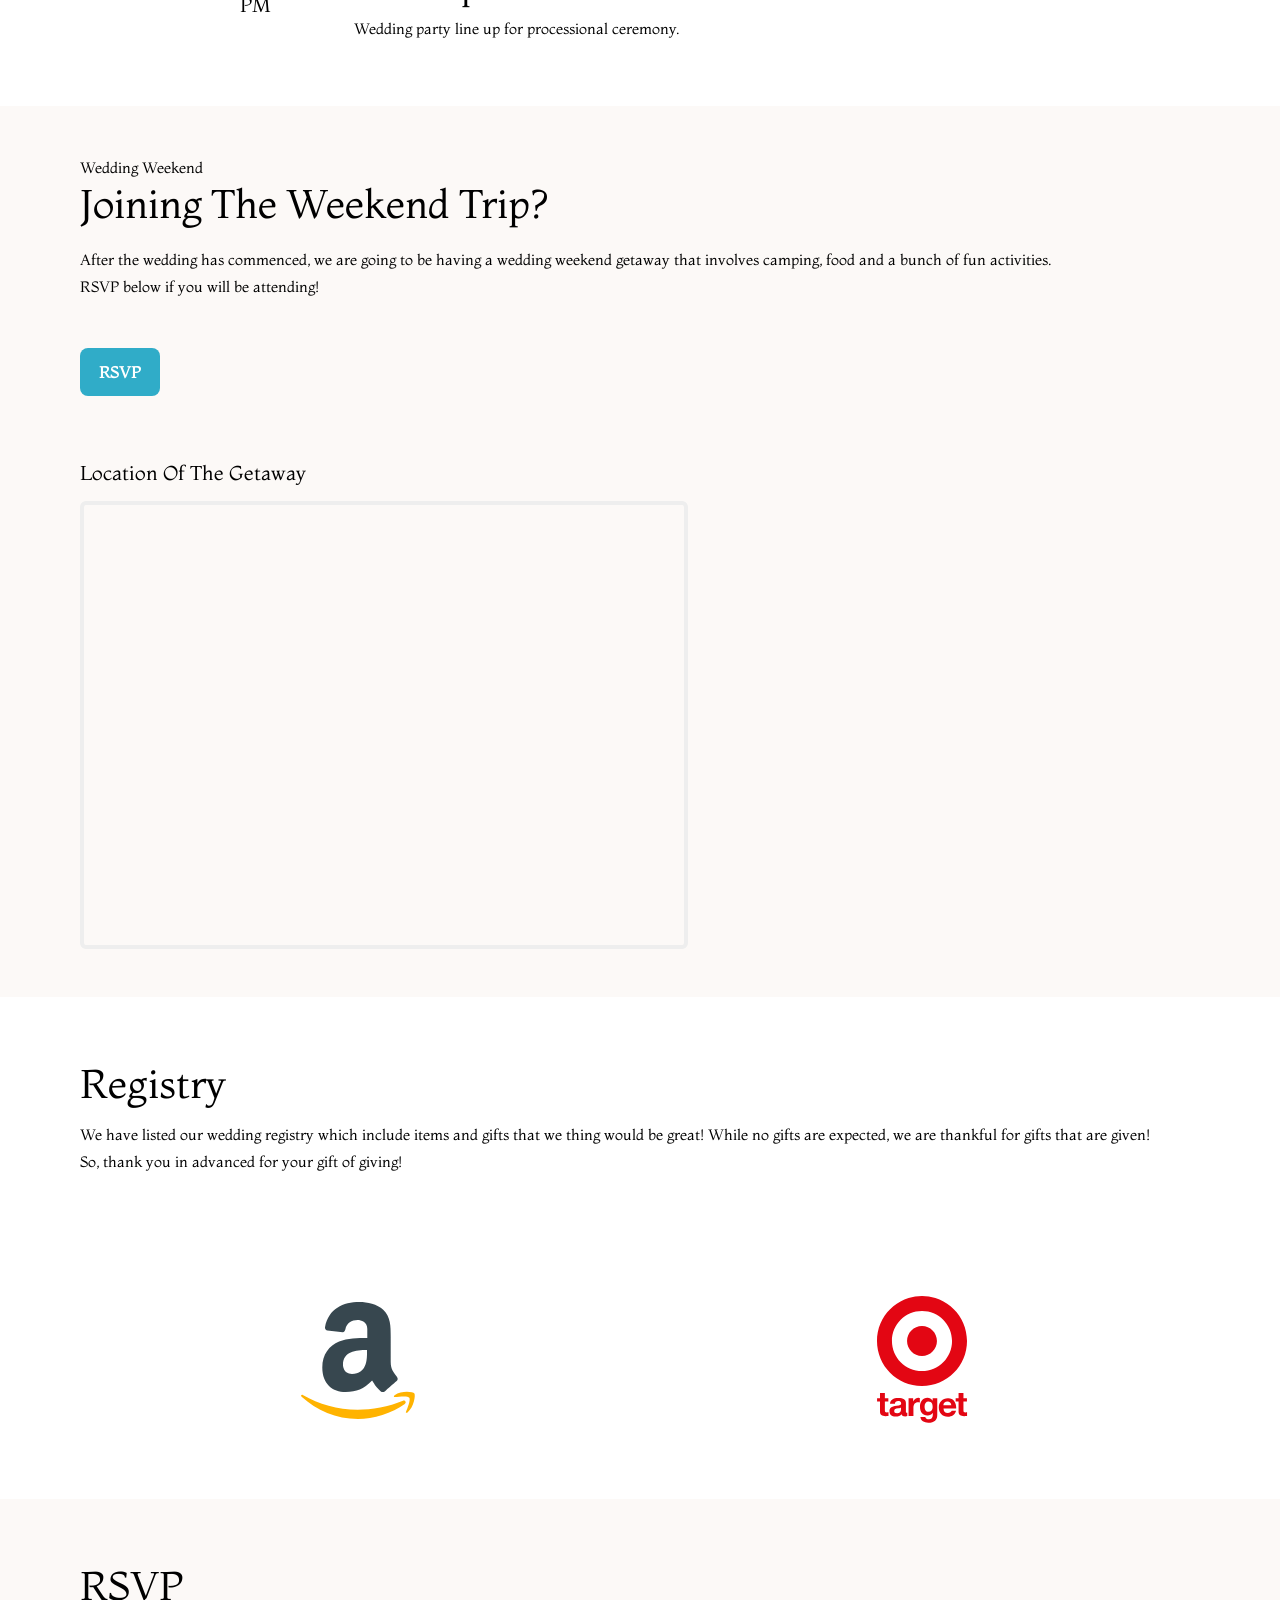
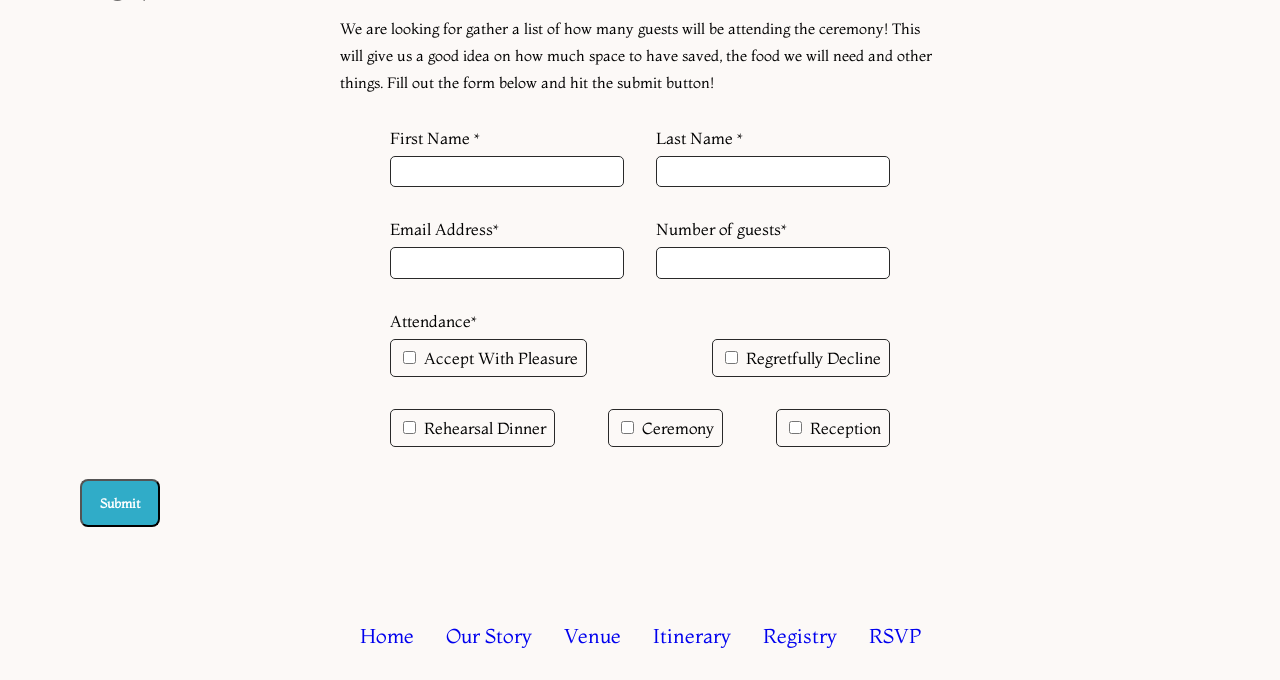
==== commit e6790a68: "Add files via upload" ====
--- a/index.html
+++ b/index.html
@@ -5,9 +5,9 @@
     <meta http-equiv="X-UA-Compatable" content="IE=edge">
     <meta name="viewport" content="width=device-width, initial-scale=1.0">
     <title>Gabby Website Wedding</title>
-    <script src="/js/main.js" defer></script>
+    <script src="./js/main.js" defer></script>
     <!-- Custom Stylesheet-->
-    <link rel="stylesheet" type="text/css" href="css/style.css">
+    <link rel="stylesheet" type="text/css" href="./css/style.css">
 
     <!-- Link Swiper's CSS -->
     <link rel="stylesheet" href="https://cdn.jsdelivr.net/npm/swiper@11/swiper-bundle.min.css" />
@@ -245,7 +245,7 @@
                     </div>
                     <div>
                         <h3>Grand Entrance and Dinner</h3>
-                        <p>The wedding party begins with a buffet and dinner. We will then follow with toasts, cake cutting as well as the 1st dance for the bride and Groom. Then other special
+                        <p>The wedding party begins with a buffet and dinner. We will then follow with toasts, cake cutting as well as the 1st dance for the bride and groom. Then other special
                             dances will follow! </p>
                      
                     </div>
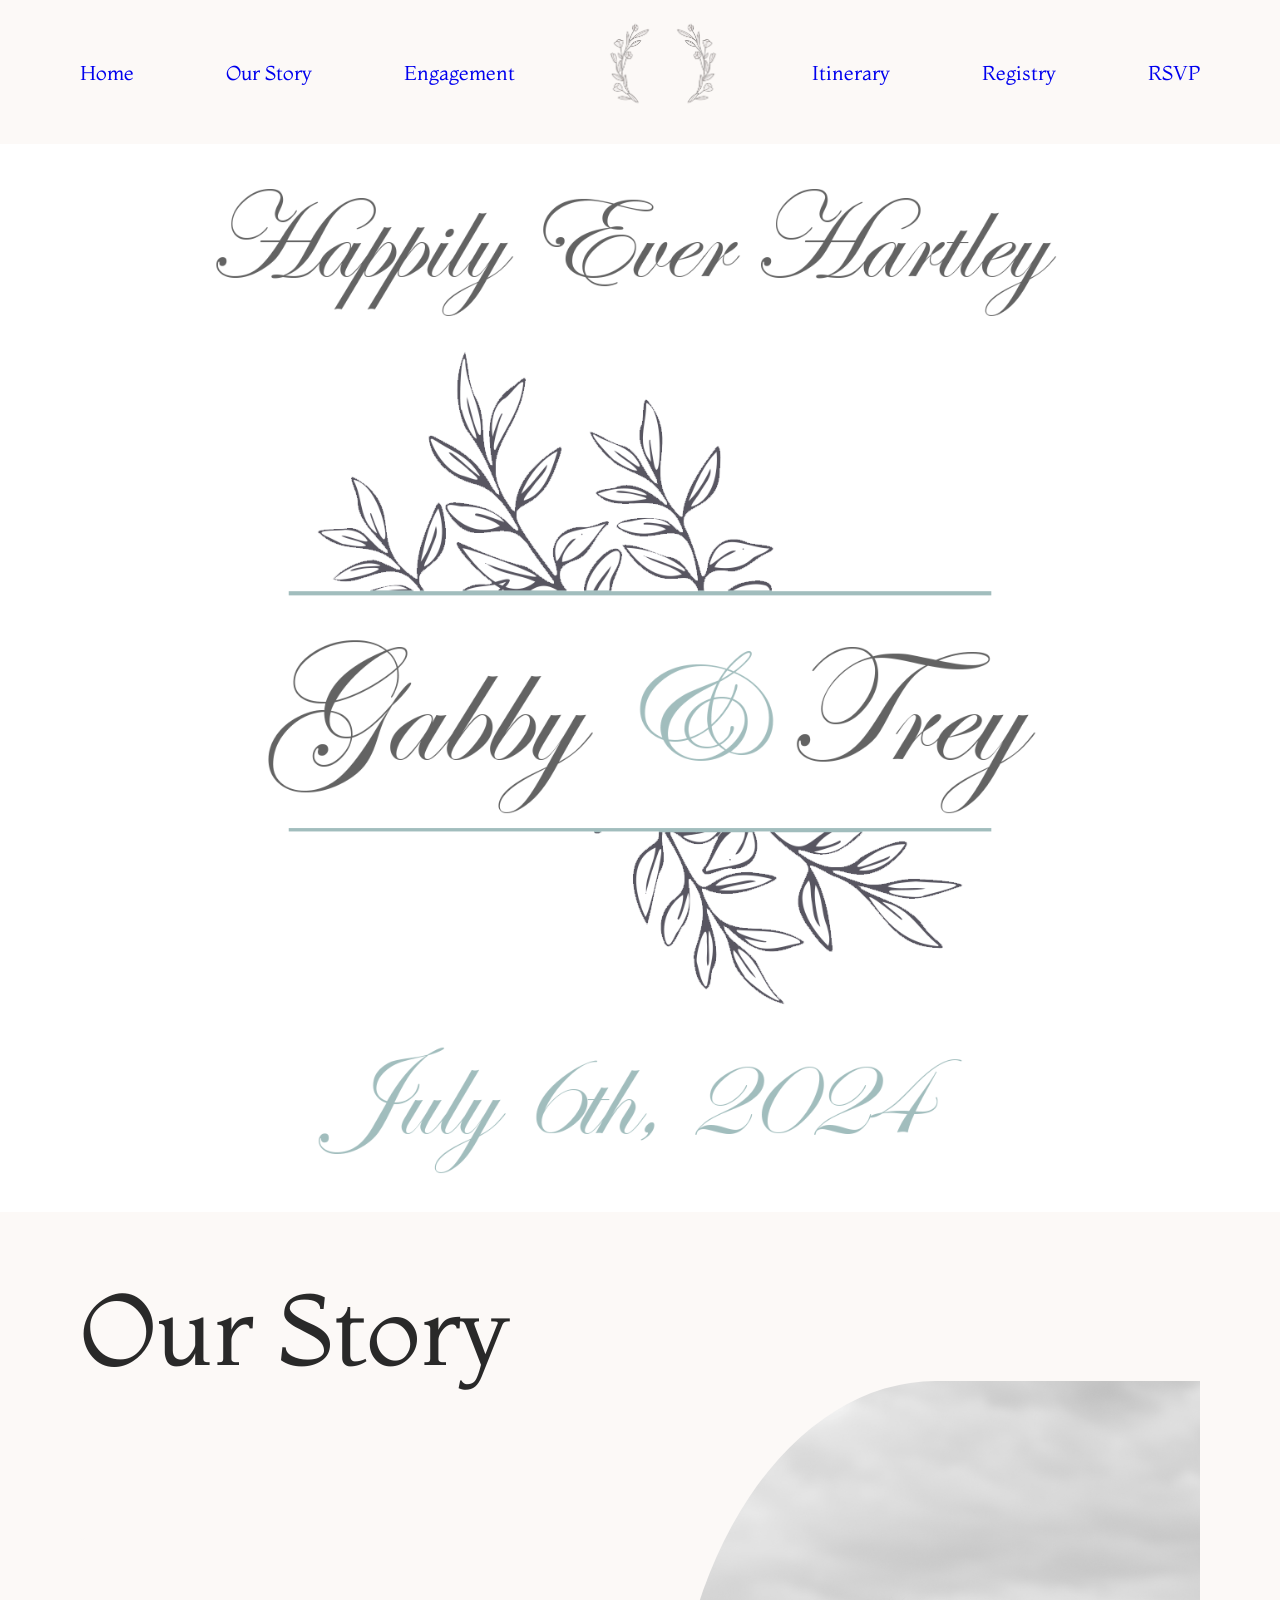
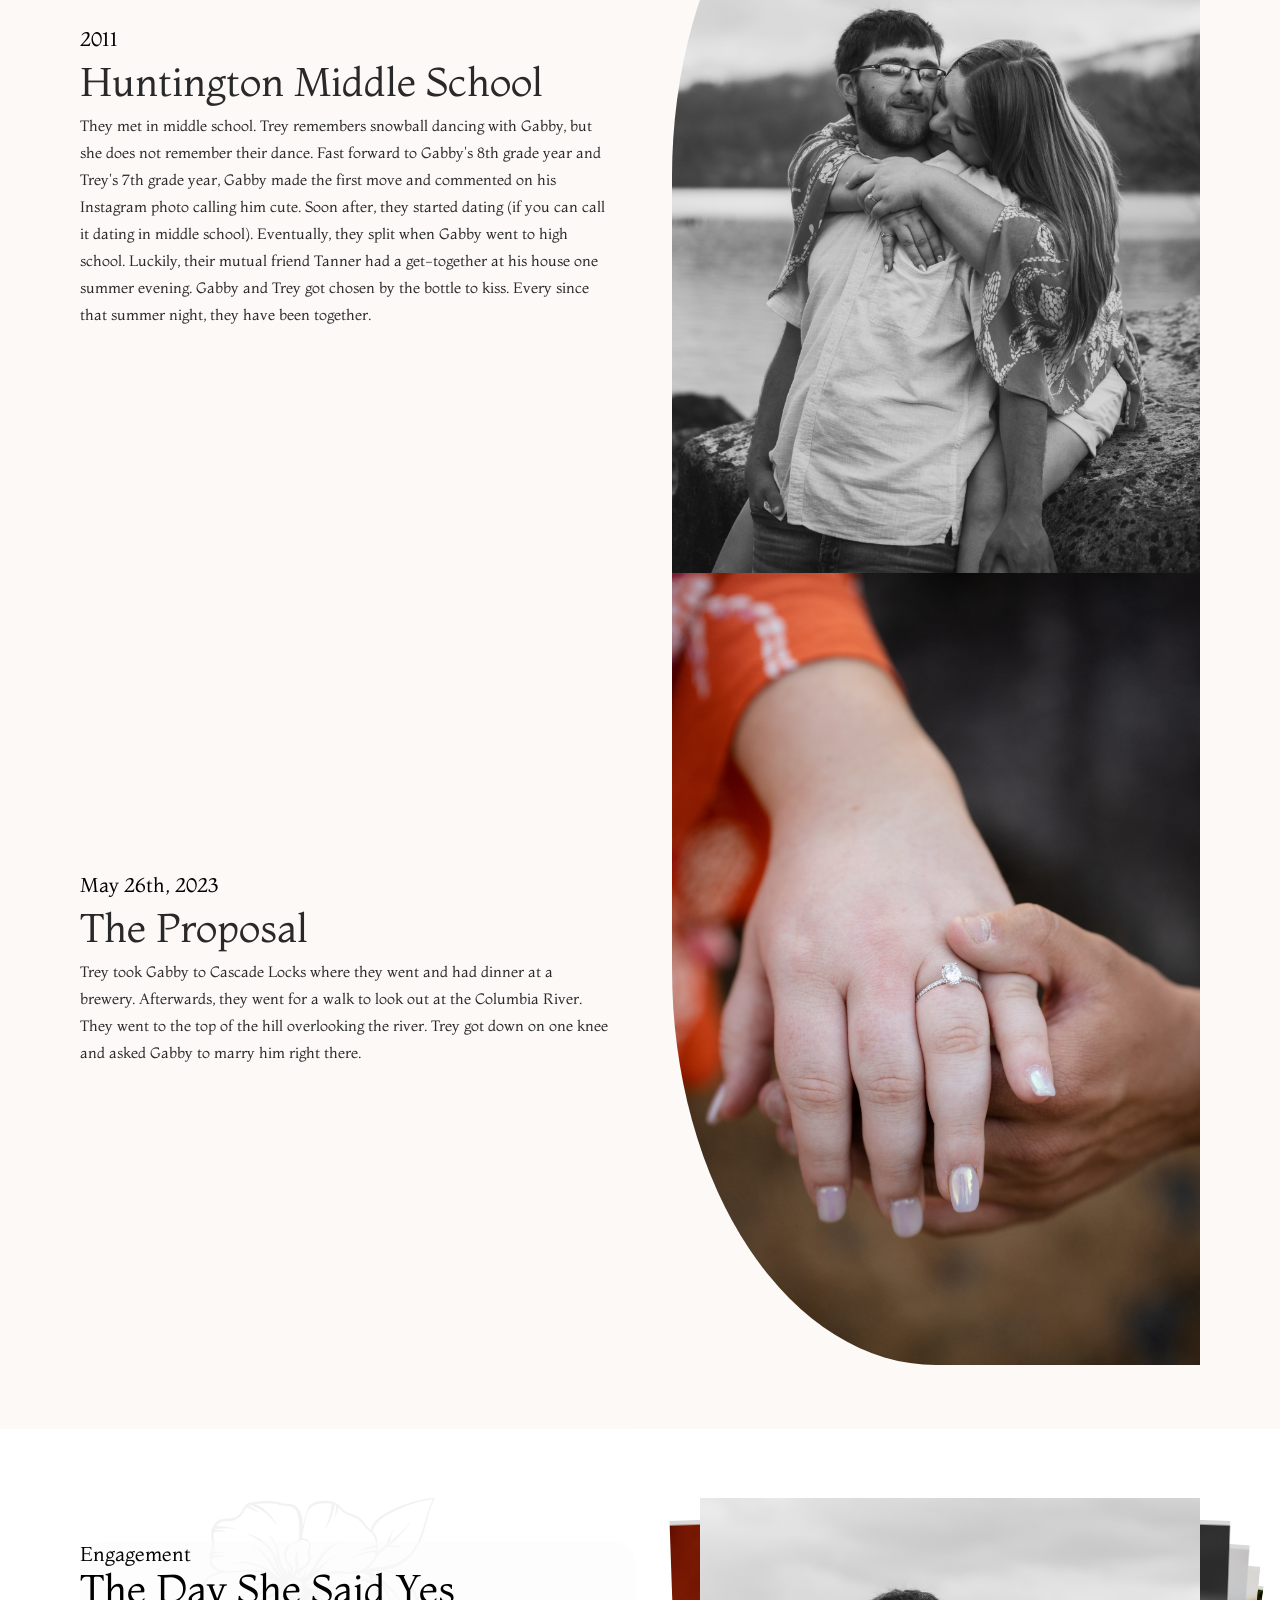
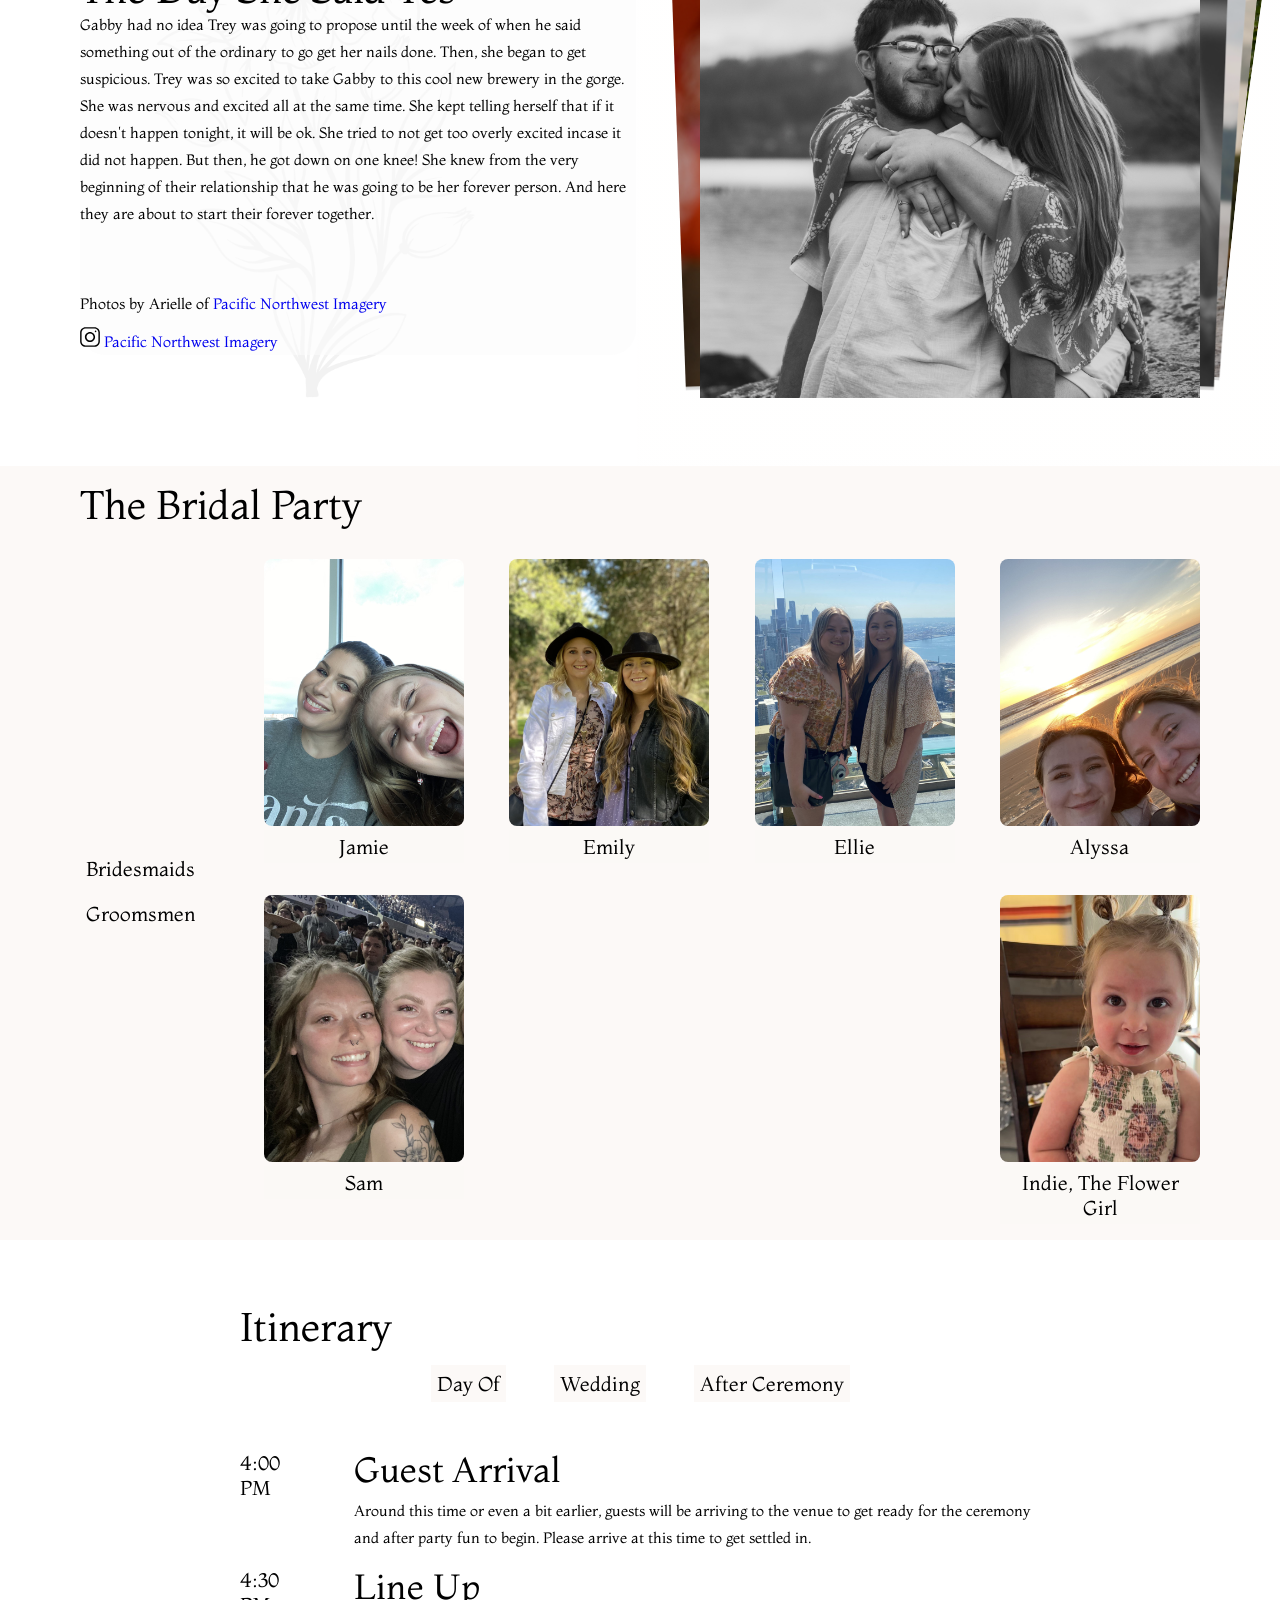
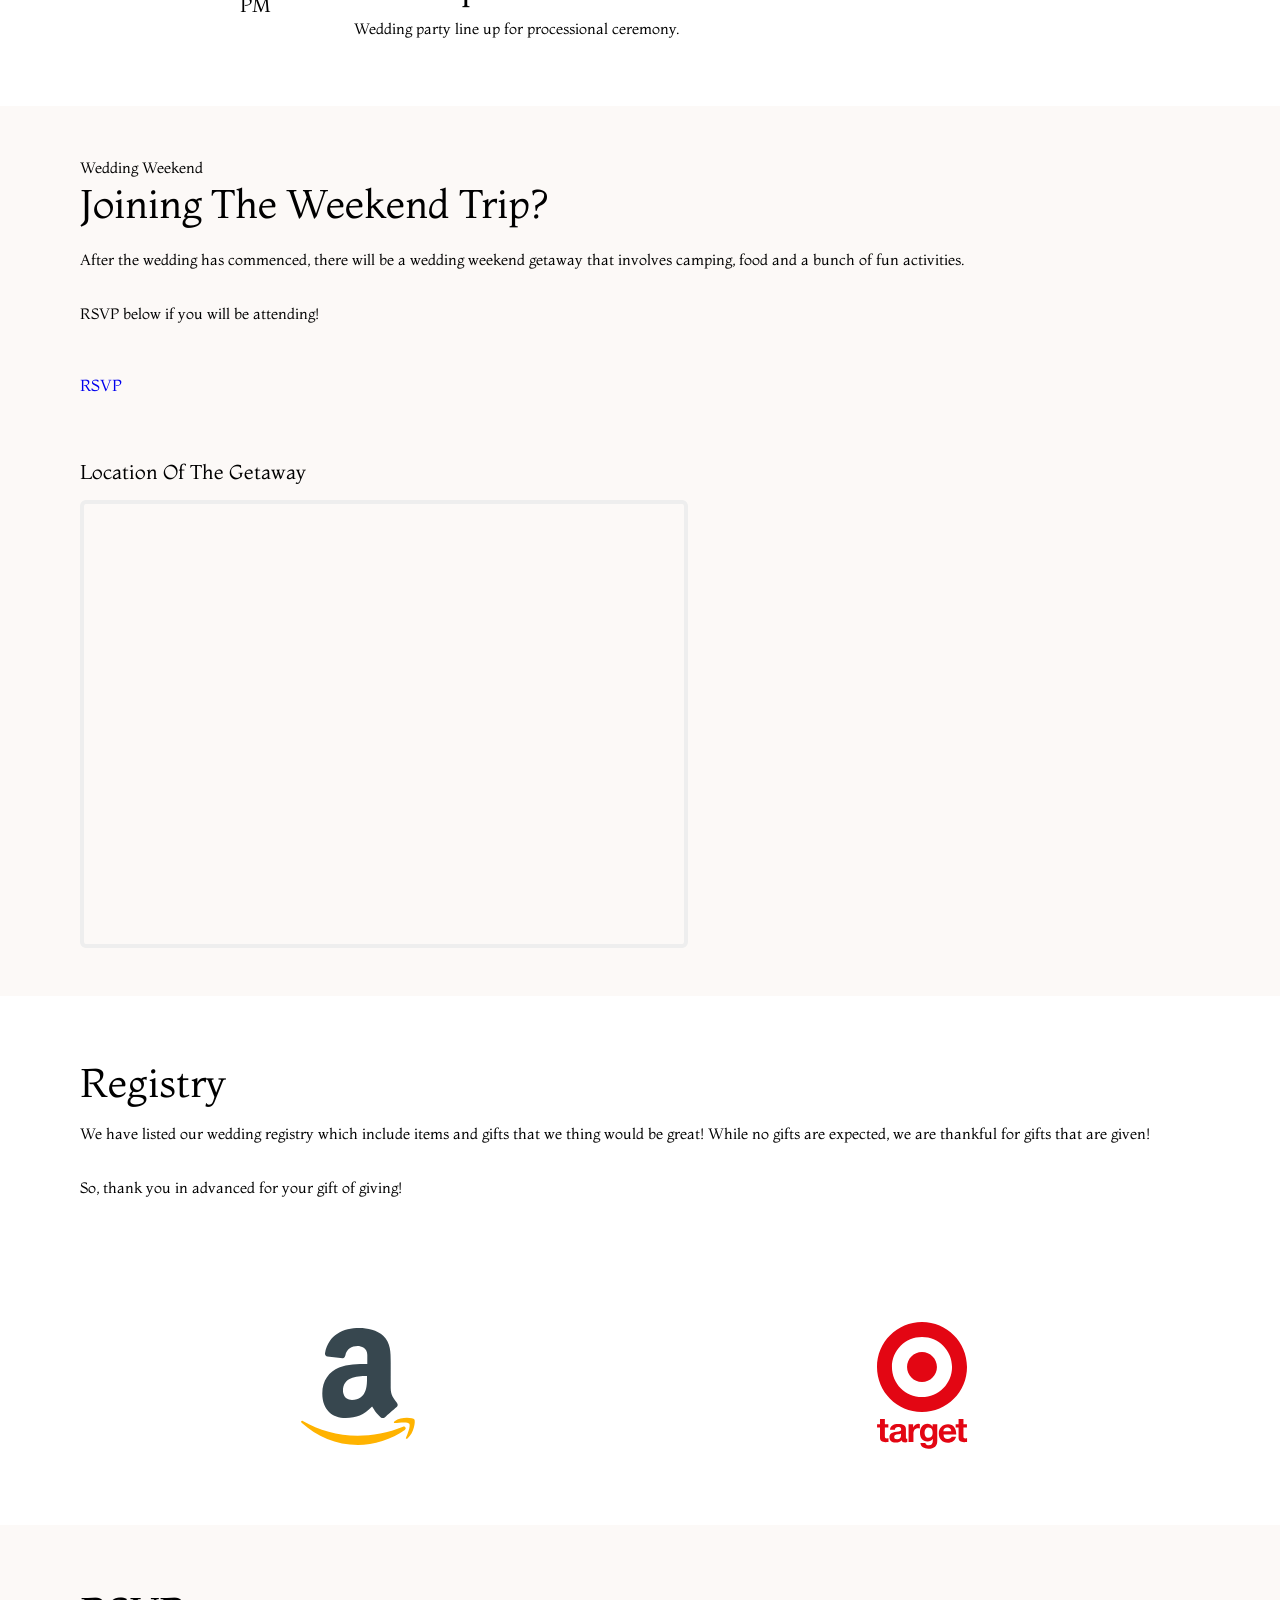
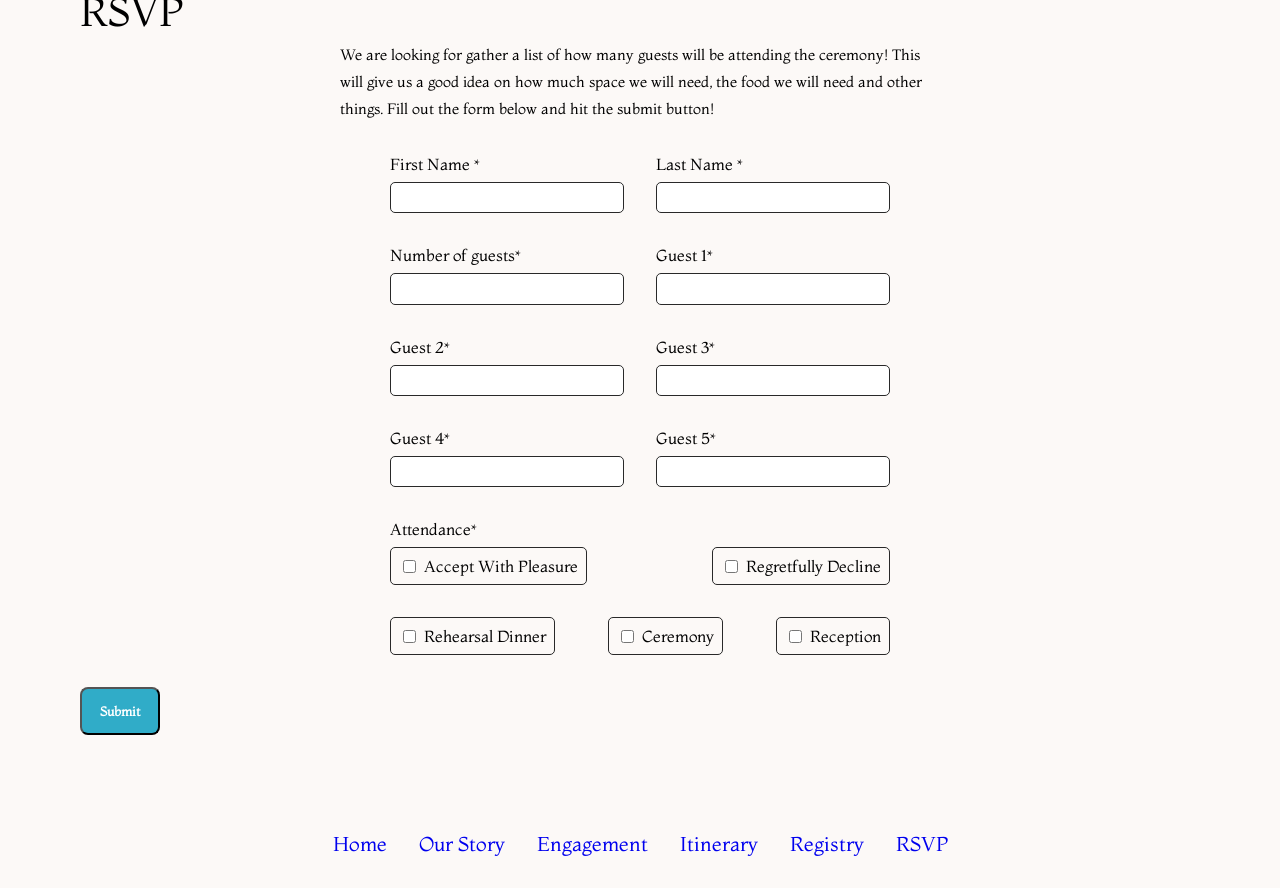
==== commit 926cefff: "Add files via upload" ====
--- a/index.html
+++ b/index.html
@@ -56,16 +56,16 @@
                     <div>
                         <h4>2011</h4>
                         <h2>Huntington Middle School</h2>
-                        <p> They met in middle school. Trey remembers snowball dancing with Gabby, Gabby does not remember their dance. Fast forward to
-                            Gabby's 8th grade year and Trey's 7th grade year, Gabby made the first move and commented on his instagram photo calling
-                            him cute. Soon after, they started dating (if you can call it dating in middle school). Eventually they split when Gabby
-                            went to high school. Luckily, their mutual friend Tanner had a get-together at his house once summer evening. Gabby
-                            and Trey got chosen by the bottle to go kiss. Every since that summer night, they have been together.</p>
+                        <p> They met in middle school. Trey remembers snowball dancing with Gabby, but she does not remember their dance. Fast forward to
+                            Gabby's 8th grade year and Trey's 7th grade year, Gabby made the first move and commented on his Instagram photo calling
+                            him cute. Soon after, they started dating (if you can call it dating in middle school). Eventually, they split when Gabby
+                            went to high school. Luckily, their mutual friend Tanner had a get-together at his house one summer evening. Gabby
+                            and Trey got chosen by the bottle to kiss. Every since that summer night, they have been together.</p>
                     </div>
                     <div class="img row"><img src="./img/photos/s2.JPG" alt=""></div>
                 </div>
             </div>
-            <div class="row flex">
+            <div class="may row flex">
                 <div>
                     <h4>May 26th, 2023</h4>
                     <h2>The Proposal</h2>
@@ -84,7 +84,7 @@
         <div class="row flex container">
             <div class="engagement-content">
                 <h4>Engagement</h4>
-                <h2>The day I said yes</h2>
+                <h2>The day she said yes</h2>
                 <p>Gabby had no idea Trey was going to propose until the week of when he said something out of the ordinary to go get her nails done.
                     Then, she began to get suspicious. Trey was so excited to take Gabby to this cool new brewery in the gorge. She was nervous and excited
                     all at the same time. She kept telling herself that if it doesn't happen tonight, it will be ok. She tried to not get too overly excited
@@ -215,7 +215,7 @@
                     </div>
                     <div>
                         <h3>Ceremony Begins</h3>
-                        <p>The ceremony begins as we begin to celebrate the love, new roads and new life for Gabby and Trey as they bond with each other.</p>
+                        <p>The ceremony begins as we will celebrate the love, new roads and new life for Gabby and Trey as they bond with each other.</p>
                     </div>
                 </div>
                 <div class="row">
@@ -224,7 +224,7 @@
                     </div>
                     <div>
                         <h3>Ceremony Over</h3>
-                        <p>The ceremony ends around this time, so that other events will commence soon.</p>
+                        <p>The ceremony ends around this time, so that other events can commence soon.</p>
                     </div>
                 </div>  
             </div>
@@ -270,9 +270,9 @@
             <div class="map_left">
                     <p>Wedding Weekend</p>
                     <h2>Joining the weekend trip?</h2> <br>
-                    <p>After the wedding has commenced, we are going to be having a wedding weekend getaway that involves camping, food and a bunch of fun activities. <br>RSVP below if you will be attending!</p>
+                    <p>After the wedding has commenced, there will be a wedding weekend getaway that involves camping, food and a bunch of fun activities. <br><br>RSVP below if you will be attending!</p>
                 <div class="camping">
-                    <a href="mailto:gabbywilliams18@icloud.com?subject=Camping RSVP" class="button">RSVP</a>
+                    <a href="mailto:gabbywilliams18@icloud.com?subject=Camping RSVP" class="page-btn row">RSVP</a>
                 </div>
             </div>
             <div class="map_text">
@@ -290,7 +290,7 @@
         <div class="container">
             <h2>Registry</h2>
             <p>We have listed our wedding registry which include items and gifts that we thing would be great! While no gifts are expected, we are thankful for gifts that are given!<br>
-                So, thank you in advanced for your gift of giving!
+                <br>So, thank you in advanced for your gift of giving!
             </p>
         <div>
         <div class="registry-cards column">
@@ -304,7 +304,7 @@
     <section class="rsvp" id="rsvp">
         <div class="container">
             <h2>RSVP</h2>
-            <p>We are looking for gather a list of how many guests will be attending the ceremony! This will give us a good idea on how much space to have saved, the food we will need and other things. Fill out the form below and hit the submit button!</p>
+            <p>We are looking for gather a list of how many guests will be attending the ceremony! This will give us a good idea on how much space we will need, the food we will need and other things. Fill out the form below and hit the submit button!</p>
                 <form action="mailto:gabbywilliams18@icloud.com?subject=Attendance" method="post" enctype="text/plain" enctype="checkbox">
                     <div class="form row">
                         <div class="input row">
@@ -316,12 +316,28 @@
                             <input type="text" name="Last Name" id="">
                         </div>
                         <div class="input row">
-                            <label for="">Email Address<span>*</span></label>
-                            <input type="email" name="Email" id="">
-                        </div>
-                        <div class="input row">
                             <label for="">Number of guests<span>*</span></label>
                             <input type="number" name="Number of Guests" id="">
+                        </div>
+                        <div class="input row">
+                            <label for="">Guest 1<span>*</span></label>
+                            <input type="text" name="Guest 1" id="">
+                        </div>
+                        <div class="input row">
+                            <label for="">Guest 2<span>*</span></label>
+                            <input type="text" name="Guest 2" id="">
+                        </div>
+                        <div class="input row">
+                            <label for="">Guest 3<span>*</span></label>
+                            <input type="text" name="Guest 3" id="">
+                        </div>
+                        <div class="input row">
+                            <label for="">Guest 4<span>*</span></label>
+                            <input type="text" name="Guest 4" id="">
+                        </div>
+                        <div class="input row">
+                            <label for="">Guest 5<span>*</span></label>
+                            <input type="text" name="Guest 5" id="">
                         </div>
                         <div class="input row">
                             <label for="">Attendance<span>*</span></label>
@@ -360,7 +376,7 @@
         <ul class="row">
             <li><a href="#">home</a></li>
                 <li><a href="#">Our story</a></li>
-                <li><a href="#">Venue</a></li>
+                <li><a href="#">Engagement</a></li>
                 <li><a href="#">Itinerary</a></li>
                 <li><a href="#">Registry</a></li>
                 <li><a href="#">RSVP</a></li>
